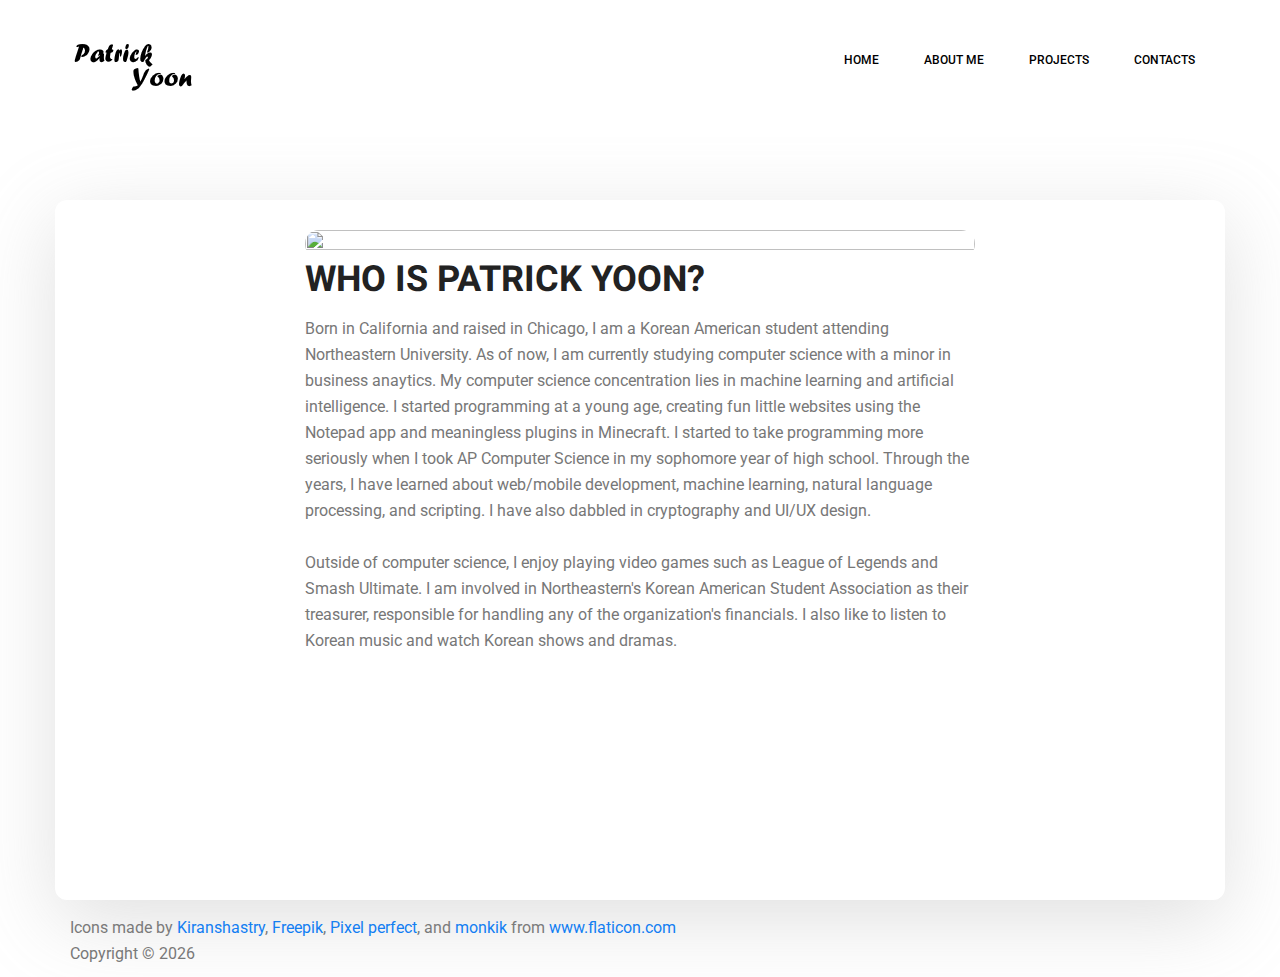
==== about.html @ 4c85ee20 "Final polish" ====
<!DOCTYPE html>

<html>

<head>
    <!-- Required meta tags -->
    <meta charset="utf-8">
    <meta name="viewport" content="width=device-width, initial-scale=1, shrink-to-fit=no">
    <link rel="icon" href="img/favicon_io/favicon.ico" type='image/x-icon' />
    <title>Patrick Yoon</title>
    <link rel="stylesheet" href="css/bootstrap.min.css">
    <link rel="stylesheet" href="css/bootstrap-theme.css">
    <link rel="stylesheet" href="css/bootstrap-theme.min.css">
    <link rel="stylesheet" href="css/bootstrap.css">
    <link rel="stylesheet" href="css/style.css">
    <link rel="stylesheet" href="css/responsive.css">
    <link rel="stylesheet" href="css/personalStyle.css">

    <script src="js/jquery-3.4.1.js"></script>
    <script src="js/popper.js"></script>
    <script src="js/bootstrap.min.js"></script>
</head>

<body>
    <!--header-->
    <header class="header_area">
        <div class="main_menu">
            <nav class="navbar navbar-expand-lg navbar-light">
                <div class="container box_1620">
                    <!--logo topleft-->

                    <a class="navbar-brand logo_h" href="index.html">
                        <img src="img/blackLogo.png" alt>
                    </a>
                    <button class="navbar-toggler" type="button" data-toggle="collapse" data-target="#navbarSupportedContent" aria-controls="navbarSupportedContent" aria-expanded="false" aria-label="Toggle navigation">
						<span class="icon-bar"></span>
						<span class="icon-bar"></span>
						<span class="icon-bar"></span>
					</button>
                    <div class="navbar-collapse offset collapse" id="navbarSupportedContent">
                        <ul class="nav navbar-nav menu_nav ml-auto">
                            <li class="nav-item active">
                                <a class="nav-link" href="index.html">Home</a>
                            </li>
                            <li class="nav-item">
                                <a class="nav-link" href="about.html">About me</a>
                            </li>
                            <li class="nav-item">
                                <a class="nav-link" href="projects.html">Projects</a>
                            </li>
                            <li class="nav-item">
                                <a class="nav-link" href="contact.html">Contacts</a>
                            </li>
                        </ul>
                    </div>
                </div>
            </nav>
        </div>
    </header>

    <!--about section lol-->
    <section id="about_section" class="home_banner_area">
        <div class="container box_1620">
            <div class="main_title">
                <img id="aboutPic" src="img/aboutpic.png">
                <h2>Who is Patrick Yoon?</h2>
                <p>Born in California and raised in Chicago, I am a Korean American student attending Northeastern University. As of now, I am currently studying computer science with a minor in business anaytics. My computer science concentration lies in
                    machine learning and artificial intelligence. I started programming at a young age, creating fun little websites using the Notepad app and meaningless plugins in Minecraft. I started to take programming more seriously when I took AP
                    Computer Science in my sophomore year of high school. Through the years, I have learned about web/mobile development, machine learning, natural language processing, and scripting. I have also dabbled in cryptography and UI/UX design.</p>
                <br />
                <p>Outside of computer science, I enjoy playing video games such as League of Legends and Smash Ultimate. I am involved in Northeastern's Korean American Student Association as their treasurer, responsible for handling any of the organization's
                    financials. I also like to listen to Korean music and watch Korean shows and dramas.
                </p>
            </div>
        </div>
    </section>


    <!--footer-->
    <footer id="footerArea">
        <div class="container">
            Icons made by <a href="https://www.flaticon.com/authors/kiranshastry" title="Kiranshastry">Kiranshastry</a>,
            <a href="https://www.flaticon.com/authors/freepik" title="Freepik">Freepik</a>,
            <a href="https://www.flaticon.com/authors/pixel-perfect" title="Pixel perfect">Pixel perfect</a>, and
            <a href="https://www.flaticon.com/authors/monkik" title="monkik">monkik</a> from <a href="https://www.flaticon.com/" title="Flaticon"> www.flaticon.com</a>
            <p>
                <!-- Link back to Colorlib can't be removed. Template is licensed under CC BY 3.0. -->
                Copyright &copy;
                <script>
                    document.write(new Date().getFullYear());
                </script>
            </p>
        </div>
    </footer>
</body>

</html>
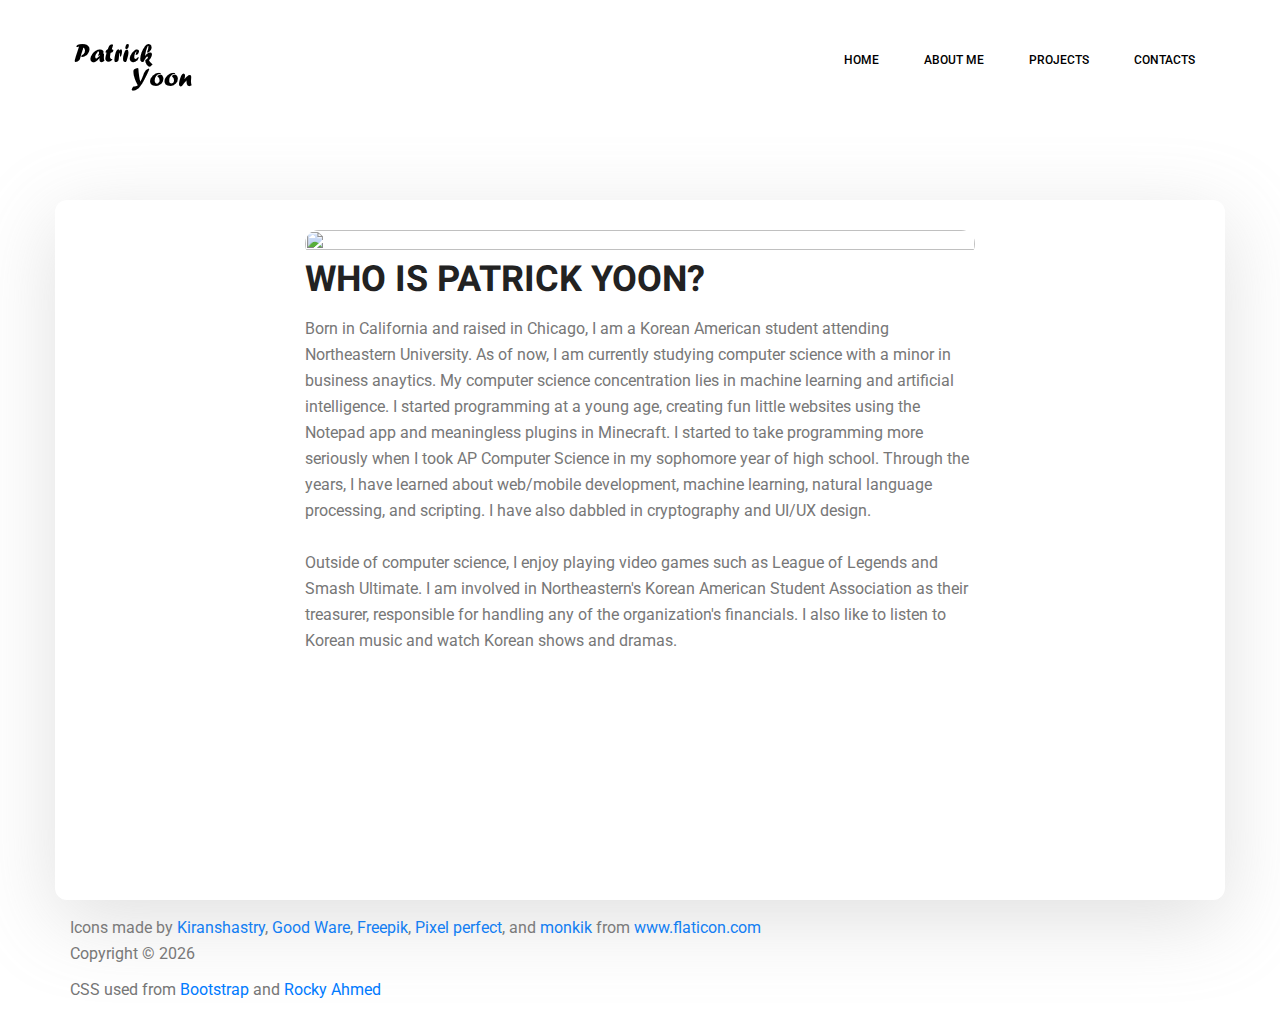
==== commit 318eae7b: "fixed footer tags" ====
--- a/about.html
+++ b/about.html
@@ -80,15 +80,18 @@
     <footer id="footerArea">
         <div class="container">
             Icons made by <a href="https://www.flaticon.com/authors/kiranshastry" title="Kiranshastry">Kiranshastry</a>,
+            <a href="https://www.flaticon.com/authors/good-ware" title="Good Ware">Good Ware</a>,
             <a href="https://www.flaticon.com/authors/freepik" title="Freepik">Freepik</a>,
             <a href="https://www.flaticon.com/authors/pixel-perfect" title="Pixel perfect">Pixel perfect</a>, and
             <a href="https://www.flaticon.com/authors/monkik" title="monkik">monkik</a> from <a href="https://www.flaticon.com/" title="Flaticon"> www.flaticon.com</a>
             <p>
-                <!-- Link back to Colorlib can't be removed. Template is licensed under CC BY 3.0. -->
                 Copyright &copy;
                 <script>
                     document.write(new Date().getFullYear());
                 </script>
+            </p>
+            <p>
+                CSS used from <a href="https://getbootstrap.com/"> Bootstrap</a> and <a href="http://wethemez.com">Rocky Ahmed</a>
             </p>
         </div>
     </footer>
--- a/css/style.css
+++ b/css/style.css
@@ -1,4132 +1,4132 @@
-/*----------------------------------------------------
-@File: Default Styles
-@Author: Rocky Ahmed
-@URL: http://wethemez.com
-Author E-mail: rockybd1995@gmail.com
-
-This file contains the styling for the actual theme, this
-is the file you need to edit to change the look of the
-theme.
----------------------------------------------------- */
-
-
-/*=====================================================================
-@Template Name: Builder Construction 
-@Author: Rocky Ahmed
-@Developed By: Rocky Ahmed
-@Developer URL: http://rocky.wethemez.com
-Author E-mail: rockybd1995@gmail.com
-
-@Default Styles
-
-Table of Content:
-01/ Variables
-02/ predefin
-03/ header
-04/ button
-05/ banner
-06/ breadcrumb
-07/ about
-08/ team
-09/ project 
-10/ price 
-11/ team 
-12/ blog 
-13/ video  
-14/ features  
-15/ career  
-16/ contact 
-17/ footer
-
-=====================================================================*/
-
-
-/*----------------------------------------------------*/
-
-
-/*font Variables*/
-
-
-/*Color Variables*/
-
-
-/*=================== fonts ====================*/
-
-@import url("https://fonts.googleapis.com/css?family=Heebo:300,400,700,900|Roboto:300,400,500,700");
-
-/*---------------------------------------------------- */
-
-
-/*----------------------------------------------------*/
-
-.list {
-    list-style: none;
-    margin: 0px;
-    padding: 0px;
-}
-
-a {
-    text-decoration: none;
-    transition: all 0.3s ease-in-out;
-}
-
-a:hover,
-a:focus {
-    text-decoration: none;
-    outline: none;
-}
-
-.row.m0 {
-    margin: 0px;
-}
-
-body {
-    line-height: 26px;
-    font-size: 16px;
-    font-family: "Roboto", sans-serif;
-    font-weight: normal;
-    color: #777777;
-}
-
-h1,
-h2,
-h3,
-h4,
-h5,
-h6 {
-    font-family: "Heebo", sans-serif;
-    font-weight: bold;
-}
-
-button:focus {
-    outline: none;
-    box-shadow: none;
-}
-
-.p0 {
-    padding-left: 0px;
-    padding-right: 0px;
-}
-
-.p_120 {
-    padding-top: 120px;
-    padding-bottom: 120px;
-}
-
-.p_100 {
-    padding-top: 100px;
-    padding-bottom: 100px;
-}
-
-.pad_top {
-    padding-top: 120px;
-}
-
-.pad_bt {
-    padding-bottom: 120px;
-}
-
-.mt-25 {
-    margin-top: 25px;
-}
-
-@media (min-width: 1200px) {
-    .container {
-        max-width: 1170px;
-    }
-}
-
-@media (min-width: 1620px) {
-    .box_1620 {
-        max-width: 1620px;
-        margin: auto;
-        width: 100%;
-        padding-left: 0px;
-        padding-right: 0px;
-    }
-}
-
-
-/* Main Title Area css
-============================================================================================ */
-
-.main_title {
-    text-align: left;
-    max-width: 670px;
-    margin: 0px auto 75px;
-}
-
-.main_title h2 {
-    font-family: "Heebo", sans-serif;
-    font-size: 36px;
-    color: #222222;
-    margin-bottom: 15px;
-    text-transform: uppercase;
-}
-
-.main_title p {
-    font-size: 16px;
-    font-family: "Roboto", sans-serif;
-    font-weight: normal;
-    line-height: 26px;
-    color: #777777;
-    margin-bottom: 0px;
-}
-
-
-/* End Main Title Area css
-============================================================================================ */
-
-
-/*---------------------------------------------------- */
-
-
-/*----------------------------------------------------*/
-
-body {
-    overflow-x: hidden;
-}
-
-.header_area {
-    position: absolute;
-    width: 100%;
-    top: 0;
-    left: 0;
-    z-index: 99;
-    transition: background 0.4s, all 0.3s linear;
-}
-
-.header_area .navbar {
-    background: transparent;
-    padding: 0px;
-    border: 0px;
-    border-radius: 0px;
-}
-
-.header_area .navbar .nav .nav-item {
-    margin-right: 45px;
-}
-
-.header_area .navbar .nav .nav-item .nav-link {
-    font: 500 12px/120px "Roboto", sans-serif;
-    text-transform: uppercase;
-    color: #000;
-    padding: 0px;
-    display: inline-block;
-}
-
-.header_area .navbar .nav .nav-item .nav-link:after {
-    display: none;
-}
-
-.header_area .navbar .nav .nav-item:hover .nav-link,
-.header_area .navbar .nav .nav-item.active .nav-link {
-    color: #000;
-}
-
-.header_area .navbar .nav .nav-item.submenu {
-    position: relative;
-}
-
-.header_area .navbar .nav .nav-item.submenu ul {
-    border: none;
-    padding: 0px;
-    border-radius: 0px;
-    box-shadow: none;
-    margin: 0px;
-    background: #fff;
-    box-shadow: 0px 3px 16px 0px rgba(255, 255, 255, 0.1);
-}
-
-@media (min-width: 992px) {
-    .header_area .navbar .nav .nav-item.submenu ul {
-        position: absolute;
-        top: 120%;
-        left: 0px;
-        min-width: 200px;
-        text-align: left;
-        opacity: 0;
-        transition: all 300ms ease-in;
-        visibility: hidden;
-        display: block;
-        border: none;
-        padding: 0px;
-        border-radius: 0px;
-    }
-}
-
-.header_area .navbar .nav .nav-item.submenu ul:before {
-    content: "";
-    width: 0;
-    height: 0;
-    border-style: solid;
-    border-width: 10px 10px 0 10px;
-    border-color: #eeeeee transparent transparent transparent;
-    position: absolute;
-    right: 24px;
-    top: 45px;
-    z-index: 3;
-    opacity: 0;
-    transition: all 400ms linear;
-}
-
-.header_area .navbar .nav .nav-item.submenu ul .nav-item {
-    display: block;
-    float: none;
-    margin-right: 0px;
-    border-bottom: 1px solid #ededed;
-    margin-left: 0px;
-    transition: all 0.4s linear;
-}
-
-.header_area .navbar .nav .nav-item.submenu ul .nav-item .nav-link {
-    line-height: 45px;
-    color: #fff;
-    padding: 0px 30px;
-    transition: all 150ms linear;
-    display: block;
-    margin-right: 0px;
-}
-
-.header_area .navbar .nav .nav-item.submenu ul .nav-item:last-child {
-    border-bottom: none;
-}
-
-.header_area .navbar .nav .nav-item.submenu ul .nav-item:hover .nav-link {
-    background: #766dff;
-    color: #fff;
-}
-
-@media (min-width: 992px) {
-    .header_area .navbar .nav .nav-item.submenu:hover ul {
-        visibility: visible;
-        opacity: 1;
-        top: 100%;
-    }
-}
-
-.header_area .navbar .nav .nav-item.submenu:hover ul .nav-item {
-    margin-top: 0px;
-}
-
-.header_area .navbar .nav .nav-item:last-child {
-    margin-right: 0px;
-}
-
-.header_area .navbar .search {
-    font-size: 12px;
-    line-height: 60px;
-    display: inline-block;
-    color: #000;
-    margin-left: 80px;
-}
-
-.header_area .navbar .search i {
-    font-weight: 600;
-}
-
-.header_area.navbar_fixed .main_menu {
-    position: fixed;
-    width: 100%;
-    top: -70px;
-    left: 0;
-    right: 0;
-    background: #000;
-    transform: translateY(70px);
-    transition: transform 500ms ease, background 500ms ease;
-    -webkit-transition: transform 500ms ease, background 500ms ease;
-    box-shadow: 0px 3px 16px 0px rgba(0, 0, 0, 0.1);
-}
-
-.header_area.navbar_fixed .main_menu .navbar .nav .nav-item .nav-link {
-    line-height: 70px;
-}
-
-.top_menu {
-    background: #f9f9ff;
-}
-
-.top_menu .header_social li {
-    display: inline-block;
-    margin-right: 15px;
-}
-
-.top_menu .header_social li a {
-    font-size: 14px;
-    color: #777777;
-    display: inline-block;
-    line-height: 42px;
-    transition: all 300ms linear 0s;
-}
-
-.top_menu .header_social li:last-child {
-    margin-right: 0px;
-}
-
-.top_menu .header_social li:hover a {
-    color: #766dff;
-}
-
-.top_menu .dn_btn {
-    line-height: 42px;
-    display: inline-block;
-    font-size: 12px;
-    margin-right: 30px;
-    font-family: "Roboto", sans-serif;
-    font-weight: normal;
-    color: #777777;
-    transition: all 300ms linear 0s;
-}
-
-.top_menu .dn_btn:hover {
-    color: #766dff;
-}
-
-.top_menu .dn_btn:last-child {
-    margin-right: 0px;
-}
-
-.top_menu .lan_pack {
-    height: 30px;
-    border: 1px solid #eeeeee;
-    border-radius: 3px;
-    line-height: 28px;
-    font-size: 12px;
-    font-family: "Roboto", sans-serif;
-    font-weight: 500;
-    padding-left: 19px;
-    padding-right: 36px;
-    color: #777777;
-    background: #f9f9ff;
-    margin-right: 5px;
-    margin-top: 8px;
-}
-
-.top_menu .lan_pack .current {
-    color: #777777;
-}
-
-.top_menu .lan_pack:after {
-    content: "\f0d7";
-    border: none !important;
-    font: normal normal normal 12px/1 FontAwesome;
-    transform: rotate(0deg);
-    height: auto;
-    margin-top: -6px;
-    right: 20px;
-}
-
-
-/*---------------------------------------------------- */
-
-
-/*----------------------------------------------------*/
-
-
-/* Home Banner Area css
-============================================================================================ */
-
-.home_banner_area {
-    position: relative;
-    z-index: 1;
-    background: #fff;
-    /*background-image: -webkit-linear-gradient(0deg, #766dff 0%, #88f3ff 100%);
-    background-image: -ms-linear-gradient(0deg, #766dff 0%, #88f3ff 100%);*/
-    margin-bottom: 200px;
-}
-
-.home_banner_area .box_1620 {
-    min-height: 700px;
-    border-radius: 12px;
-    position: relative;
-    bottom: -200px;
-    background: #fff;
-    padding: 30px;
-    box-shadow: 0px 20px 80px 0px rgba(153, 153, 153, 0.3);
-}
-
-.home_banner_area .banner_inner {
-    position: relative;
-    width: 100%;
-    min-height: 700px;
-    display: none;
-}
-
-.home_banner_area .banner_inner .banner_content {
-    color: #222222;
-    vertical-align: middle;
-    align-self: center;
-    text-align: left;
-}
-
-.home_banner_area .banner_inner .banner_content .media .d-flex {
-    padding-right: 50px;
-}
-
-.home_banner_area .banner_inner .banner_content .media .media-body {
-    vertical-align: middle;
-    align-self: center;
-}
-
-.blog_banner {
-    min-height: 780px;
-    position: relative;
-    z-index: 1;
-    overflow: hidden;
-    margin-bottom: 0px;
-}
-
-.blog_banner .banner_inner {
-    background: #04091e;
-    position: relative;
-    overflow: hidden;
-    width: 100%;
-    min-height: 780px;
-    z-index: 1;
-}
-
-.blog_banner .banner_inner .overlay {
-    background: url(../img/banner/banner-2.jpg) no-repeat scroll center center;
-    opacity: .5;
-    height: 125%;
-    position: absolute;
-    left: 0px;
-    top: 0px;
-    width: 100%;
-    z-index: -1;
-}
-
-.blog_banner .banner_inner .blog_b_text {
-    max-width: 700px;
-    margin: auto;
-    color: #fff;
-}
-
-.blog_banner .banner_inner .blog_b_text h2 {
-    font-size: 60px;
-    font-weight: bold;
-    font-family: "Heebo", sans-serif;
-    line-height: 66px;
-    margin-bottom: 15px;
-    text-transform: uppercase;
-}
-
-.blog_banner .banner_inner .blog_b_text p {
-    font-size: 16px;
-    margin-bottom: 35px;
-}
-
-.blog_banner .banner_inner .blog_b_text .white_bg_btn {
-    line-height: 42px;
-    padding: 0px 45px;
-    border-radius: 5px;
-}
-
-.banner_box {
-    max-width: 1620px;
-    margin: auto;
-}
-
-.banner_area {
-    position: relative;
-    z-index: 1;
-    min-height: 350px;
-    background-image: -moz-linear-gradient(0deg, #766dff 0%, #88f3ff 100%);
-    background-image: -webkit-linear-gradient(0deg, #766dff 0%, #88f3ff 100%);
-    background-image: -ms-linear-gradient(0deg, #766dff 0%, #88f3ff 100%);
-    margin-bottom: 120px;
-}
-
-.banner_area .box_1620 {
-    background: #fff;
-    min-height: 360px;
-    border-radius: 12px;
-    position: relative;
-    bottom: -120px;
-    box-shadow: 0px 20px 80px 0px rgba(153, 153, 153, 0.3);
-}
-
-.banner_area .banner_inner {
-    position: relative;
-    overflow: hidden;
-    width: 100%;
-    min-height: 360px;
-    z-index: 1;
-}
-
-.banner_area .banner_inner .banner_content h2 {
-    color: #222222;
-    font-size: 48px;
-    font-family: "Heebo", sans-serif;
-    margin-bottom: 0px;
-    font-weight: bold;
-}
-
-.banner_area .banner_inner .banner_content .page_link a {
-    font-size: 14px;
-    color: #222222;
-    font-family: "Roboto", sans-serif;
-    margin-right: 32px;
-    position: relative;
-}
-
-.banner_area .banner_inner .banner_content .page_link a:before {
-    content: "\e87a";
-    font-family: 'Linearicons-Free';
-    position: absolute;
-    right: -25px;
-    top: 50%;
-    transform: translateY(-50%);
-}
-
-.banner_area .banner_inner .banner_content .page_link a:last-child {
-    margin-right: 0px;
-}
-
-.banner_area .banner_inner .banner_content .page_link a:last-child:before {
-    display: none;
-}
-
-.banner_area .banner_inner .banner_content .page_link a:hover {
-    color: #766dff;
-}
-
-
-/* End Home Banner Area css
-============================================================================================ */
-
-
-/*---------------------------------------------------- */
-
-
-/*----------------------------------------------------*/
-
-
-/* Latest Blog Area css
-============================================================================================ */
-
-.latest_blog_inner {
-    margin-bottom: -30px;
-}
-
-.l_blog_item {
-    margin-bottom: 30px;
-}
-
-.l_blog_item .date {
-    font-size: 13px;
-    font-family: "Roboto", sans-serif;
-    font-weight: normal;
-    color: #777777;
-    margin-top: 20px;
-    display: block;
-    margin-bottom: 15px;
-}
-
-.l_blog_item h4 {
-    font-size: 18px;
-    line-height: 24px;
-    color: #222222;
-    border-bottom: 1px solid #eeeeee;
-    padding-bottom: 20px;
-    margin-bottom: 20px;
-    transition: all 300ms linear 0s;
-}
-
-.l_blog_item p {
-    margin-bottom: 0px;
-}
-
-.l_blog_item:hover h4 {
-    color: #766dff;
-}
-
-
-/* End Latest Blog Area css
-============================================================================================ */
-
-
-/*================= latest_blog_area css =============*/
-
-.single-recent-blog-post {
-    margin-bottom: 30px;
-}
-
-.single-recent-blog-post .thumb {
-    overflow: hidden;
-}
-
-.single-recent-blog-post .thumb img {
-    transition: all 0.7s linear;
-}
-
-.single-recent-blog-post .details {
-    padding-top: 30px;
-}
-
-.single-recent-blog-post .details .sec_h4 {
-    line-height: 24px;
-    padding: 10px 0px 13px;
-    transition: all 0.3s linear;
-}
-
-.single-recent-blog-post .details .sec_h4:hover {
-    color: #777777;
-}
-
-.single-recent-blog-post .date {
-    font-size: 14px;
-    line-height: 24px;
-    font-weight: 400;
-}
-
-.single-recent-blog-post:hover img {
-    transform: scale(1.23) rotate(10deg);
-}
-
-.tags .tag_btn {
-    font-size: 12px;
-    font-weight: 500;
-    line-height: 20px;
-    border: 1px solid #eeeeee;
-    display: inline-block;
-    padding: 1px 18px;
-    text-align: center;
-    color: #222222;
-}
-
-.tags .tag_btn:before {
-    background: #766dff;
-}
-
-.tags .tag_btn+.tag_btn {
-    margin-left: 2px;
-}
-
-
-/*========= blog_categorie_area css ===========*/
-
-.blog_categorie_area {
-    padding-top: 80px;
-    padding-bottom: 80px;
-}
-
-.categories_post {
-    position: relative;
-    text-align: center;
-    cursor: pointer;
-}
-
-.categories_post img {
-    max-width: 100%;
-}
-
-.categories_post .categories_details {
-    position: absolute;
-    top: 20px;
-    left: 20px;
-    right: 20px;
-    bottom: 20px;
-    background: rgba(34, 34, 34, 0.8);
-    color: #fff;
-    transition: all 0.3s linear;
-    display: flex;
-    align-items: center;
-    justify-content: center;
-}
-
-.categories_post .categories_details h5 {
-    margin-bottom: 0px;
-    font-size: 18px;
-    line-height: 26px;
-    text-transform: uppercase;
-    color: #fff;
-    position: relative;
-}
-
-.categories_post .categories_details p {
-    font-weight: 300;
-    font-size: 14px;
-    line-height: 26px;
-    margin-bottom: 0px;
-}
-
-.categories_post .categories_details .border_line {
-    margin: 10px 0px;
-    background: #fff;
-    width: 100%;
-    height: 1px;
-}
-
-.categories_post:hover .categories_details {
-    background-image: -moz-linear-gradient(0deg, #766dff 0%, #88f3ff 100%);
-    background-image: -webkit-linear-gradient(0deg, #766dff 0%, #88f3ff 100%);
-    background-image: -ms-linear-gradient(0deg, #766dff 0%, #88f3ff 100%);
-    opacity: 0.851;
-}
-
-
-/*============ blog_left_sidebar css ==============*/
-
-.blog_item {
-    margin-bottom: 40px;
-}
-
-.blog_info {
-    padding-top: 30px;
-}
-
-.blog_info .post_tag {
-    padding-bottom: 20px;
-}
-
-.blog_info .post_tag a {
-    font: 300 14px/21px "Roboto", sans-serif;
-    color: #222222;
-}
-
-.blog_info .post_tag a:hover {
-    color: #777777;
-}
-
-.blog_info .post_tag a.active {
-    color: #766dff;
-}
-
-.blog_info .blog_meta li a {
-    font: 300 14px/20px "Roboto", sans-serif;
-    color: #777777;
-    vertical-align: middle;
-    padding-bottom: 12px;
-    display: inline-block;
-}
-
-.blog_info .blog_meta li a i {
-    color: #222222;
-    font-size: 16px;
-    font-weight: 600;
-    padding-left: 15px;
-    line-height: 20px;
-    vertical-align: middle;
-}
-
-.blog_info .blog_meta li a:hover {
-    color: #766dff;
-}
-
-.blog_post img {
-    max-width: 100%;
-}
-
-.blog_details {
-    padding-top: 20px;
-}
-
-.blog_details h2 {
-    font-size: 24px;
-    line-height: 36px;
-    color: #222222;
-    font-weight: 600;
-    transition: all 0.3s linear;
-}
-
-.blog_details h2:hover {
-    color: #766dff;
-}
-
-.blog_details p {
-    margin-bottom: 26px;
-}
-
-.view_btn {
-    font-size: 14px;
-    line-height: 36px;
-    display: inline-block;
-    color: #222222;
-    font-weight: 500;
-    padding: 0px 30px;
-    background: #fff;
-}
-
-.blog_right_sidebar {
-    border: 1px solid #eeeeee;
-    background: #fafaff;
-    padding: 30px;
-}
-
-.blog_right_sidebar .widget_title {
-    font-size: 18px;
-    line-height: 25px;
-    background: #766dff;
-    text-align: center;
-    color: #fff;
-    padding: 8px 0px;
-    margin-bottom: 30px;
-}
-
-.blog_right_sidebar .search_widget .input-group .form-control {
-    font-size: 14px;
-    line-height: 29px;
-    border: 0px;
-    width: 100%;
-    font-weight: 300;
-    color: #fff;
-    padding-left: 20px;
-    border-radius: 45px;
-    z-index: 0;
-    background: #766dff;
-}
-
-.blog_right_sidebar .search_widget .input-group .form-control.placeholder {
-    color: #fff;
-}
-
-.blog_right_sidebar .search_widget .input-group .form-control:-moz-placeholder {
-    color: #fff;
-}
-
-.blog_right_sidebar .search_widget .input-group .form-control::-moz-placeholder {
-    color: #fff;
-}
-
-.blog_right_sidebar .search_widget .input-group .form-control::-webkit-input-placeholder {
-    color: #fff;
-}
-
-.blog_right_sidebar .search_widget .input-group .form-control:focus {
-    box-shadow: none;
-}
-
-.blog_right_sidebar .search_widget .input-group .btn-default {
-    position: absolute;
-    right: 20px;
-    background: transparent;
-    border: 0px;
-    box-shadow: none;
-    font-size: 14px;
-    color: #fff;
-    padding: 0px;
-    top: 50%;
-    transform: translateY(-50%);
-    z-index: 1;
-}
-
-.blog_right_sidebar .author_widget {
-    text-align: center;
-}
-
-.blog_right_sidebar .author_widget h4 {
-    font-size: 18px;
-    line-height: 20px;
-    color: #222222;
-    margin-bottom: 5px;
-    margin-top: 30px;
-}
-
-.blog_right_sidebar .author_widget p {
-    margin-bottom: 0px;
-}
-
-.blog_right_sidebar .author_widget .social_icon {
-    padding: 7px 0px 15px;
-}
-
-.blog_right_sidebar .author_widget .social_icon a {
-    font-size: 14px;
-    color: #222222;
-    transition: all 0.2s linear;
-}
-
-.blog_right_sidebar .author_widget .social_icon a+a {
-    margin-left: 20px;
-}
-
-.blog_right_sidebar .author_widget .social_icon a:hover {
-    color: #766dff;
-}
-
-.blog_right_sidebar .popular_post_widget .post_item .media-body {
-    justify-content: center;
-    align-self: center;
-    padding-left: 20px;
-}
-
-.blog_right_sidebar .popular_post_widget .post_item .media-body h3 {
-    font-size: 14px;
-    line-height: 20px;
-    color: #222222;
-    margin-bottom: 4px;
-    transition: all 0.3s linear;
-}
-
-.blog_right_sidebar .popular_post_widget .post_item .media-body h3:hover {
-    color: #766dff;
-}
-
-.blog_right_sidebar .popular_post_widget .post_item .media-body p {
-    font-size: 12px;
-    line-height: 21px;
-    margin-bottom: 0px;
-}
-
-.blog_right_sidebar .popular_post_widget .post_item+.post_item {
-    margin-top: 20px;
-}
-
-.blog_right_sidebar .post_category_widget .cat-list li {
-    border-bottom: 2px dotted #eee;
-    transition: all 0.3s ease 0s;
-    padding-bottom: 12px;
-}
-
-.blog_right_sidebar .post_category_widget .cat-list li a {
-    font-size: 14px;
-    line-height: 20px;
-    color: #777;
-}
-
-.blog_right_sidebar .post_category_widget .cat-list li a p {
-    margin-bottom: 0px;
-}
-
-.blog_right_sidebar .post_category_widget .cat-list li+li {
-    padding-top: 15px;
-}
-
-.blog_right_sidebar .post_category_widget .cat-list li:hover {
-    border-color: #766dff;
-}
-
-.blog_right_sidebar .post_category_widget .cat-list li:hover a {
-    color: #766dff;
-}
-
-.blog_right_sidebar .newsletter_widget {
-    text-align: center;
-}
-
-.blog_right_sidebar .newsletter_widget .form-group {
-    margin-bottom: 8px;
-}
-
-.blog_right_sidebar .newsletter_widget .input-group-prepend {
-    margin-right: -1px;
-}
-
-.blog_right_sidebar .newsletter_widget .input-group-text {
-    background: #fff;
-    border-radius: 0px;
-    vertical-align: top;
-    font-size: 12px;
-    line-height: 36px;
-    padding: 0px 0px 0px 15px;
-    border: 1px solid #eeeeee;
-    border-right: 0px;
-}
-
-.blog_right_sidebar .newsletter_widget .form-control {
-    font-size: 12px;
-    line-height: 24px;
-    color: #cccccc;
-    border: 1px solid #eeeeee;
-    border-left: 0px;
-    border-radius: 0px;
-}
-
-.blog_right_sidebar .newsletter_widget .form-control.placeholder {
-    color: #cccccc;
-}
-
-.blog_right_sidebar .newsletter_widget .form-control:-moz-placeholder {
-    color: #cccccc;
-}
-
-.blog_right_sidebar .newsletter_widget .form-control::-moz-placeholder {
-    color: #cccccc;
-}
-
-.blog_right_sidebar .newsletter_widget .form-control::-webkit-input-placeholder {
-    color: #cccccc;
-}
-
-.blog_right_sidebar .newsletter_widget .form-control:focus {
-    outline: none;
-    box-shadow: none;
-}
-
-.blog_right_sidebar .newsletter_widget .bbtns {
-    background: #766dff;
-    color: #fff;
-    font-size: 12px;
-    line-height: 38px;
-    display: inline-block;
-    font-weight: 500;
-    padding: 0px 24px 0px 24px;
-    border-radius: 0;
-}
-
-.blog_right_sidebar .newsletter_widget .text-bottom {
-    font-size: 12px;
-}
-
-.blog_right_sidebar .tag_cloud_widget ul li {
-    display: inline-block;
-}
-
-.blog_right_sidebar .tag_cloud_widget ul li a {
-    display: inline-block;
-    border: 1px solid #eee;
-    background: #fff;
-    padding: 0px 13px;
-    margin-bottom: 8px;
-    transition: all 0.3s ease 0s;
-    color: #222222;
-    font-size: 12px;
-}
-
-.blog_right_sidebar .tag_cloud_widget ul li a:hover {
-    background-image: -moz-linear-gradient(0deg, #766dff 0%, #88f3ff 100%);
-    background-image: -webkit-linear-gradient(0deg, #766dff 0%, #88f3ff 100%);
-    background-image: -ms-linear-gradient(0deg, #766dff 0%, #88f3ff 100%);
-    color: #fff;
-}
-
-.blog_right_sidebar .br {
-    width: 100%;
-    height: 1px;
-    background: #eeeeee;
-    margin: 30px 0px;
-}
-
-.blog-pagination {
-    padding-top: 25px;
-    padding-bottom: 95px;
-}
-
-.blog-pagination .page-link {
-    border-radius: 0;
-}
-
-.blog-pagination .page-item {
-    border: none;
-}
-
-.page-link {
-    background: transparent;
-    font-weight: 400;
-}
-
-.blog-pagination .page-item.active .page-link {
-    background-color: #766dff;
-    border-color: transparent;
-    color: #fff;
-}
-
-.blog-pagination .page-link {
-    position: relative;
-    display: block;
-    padding: 0.5rem 0.75rem;
-    margin-left: -1px;
-    line-height: 1.25;
-    color: #8a8a8a;
-    border: none;
-}
-
-.blog-pagination .page-link .lnr {
-    font-weight: 600;
-}
-
-.blog-pagination .page-item:last-child .page-link,
-.blog-pagination .page-item:first-child .page-link {
-    border-radius: 0;
-}
-
-.blog-pagination .page-link:hover {
-    color: #fff;
-    text-decoration: none;
-    background-color: #766dff;
-    border-color: #eee;
-}
-
-
-/*============ Start Blog Single Styles  =============*/
-
-.single-post-area .social-links {
-    padding-top: 10px;
-}
-
-.single-post-area .social-links li {
-    display: inline-block;
-    margin-bottom: 10px;
-}
-
-.single-post-area .social-links li a {
-    color: #cccccc;
-    padding: 7px;
-    font-size: 14px;
-    transition: all 0.2s linear;
-}
-
-.single-post-area .social-links li a:hover {
-    color: #222222;
-}
-
-.single-post-area .blog_details {
-    padding-top: 26px;
-}
-
-.single-post-area .blog_details p {
-    margin-bottom: 10px;
-}
-
-.single-post-area .quotes {
-    margin-top: 20px;
-    margin-bottom: 30px;
-    padding: 24px 35px 24px 30px;
-    background-color: white;
-    box-shadow: -20.84px 21.58px 30px 0px rgba(176, 176, 176, 0.1);
-    font-size: 14px;
-    line-height: 24px;
-    color: #777;
-    font-style: italic;
-}
-
-.single-post-area .arrow {
-    position: absolute;
-}
-
-.single-post-area .arrow .lnr {
-    font-size: 20px;
-    font-weight: 600;
-}
-
-.single-post-area .thumb .overlay-bg {
-    background: rgba(0, 0, 0, 0.8);
-}
-
-.single-post-area .navigation-area {
-    border-top: 1px solid #eee;
-    padding-top: 30px;
-    margin-top: 60px;
-}
-
-.single-post-area .navigation-area p {
-    margin-bottom: 0px;
-}
-
-.single-post-area .navigation-area h4 {
-    font-size: 18px;
-    line-height: 25px;
-    color: #222222;
-}
-
-.single-post-area .navigation-area .nav-left {
-    text-align: left;
-}
-
-.single-post-area .navigation-area .nav-left .thumb {
-    margin-right: 20px;
-    background: #000;
-}
-
-.single-post-area .navigation-area .nav-left .thumb img {
-    transition: all 300ms linear 0s;
-}
-
-.single-post-area .navigation-area .nav-left .lnr {
-    margin-left: 20px;
-    opacity: 0;
-    transition: all 300ms linear 0s;
-}
-
-.single-post-area .navigation-area .nav-left:hover .lnr {
-    opacity: 1;
-}
-
-.single-post-area .navigation-area .nav-left:hover .thumb img {
-    opacity: .5;
-}
-
-@media (max-width: 767px) {
-    .single-post-area .navigation-area .nav-left {
-        margin-bottom: 30px;
-    }
-}
-
-.single-post-area .navigation-area .nav-right {
-    text-align: right;
-}
-
-.single-post-area .navigation-area .nav-right .thumb {
-    margin-left: 20px;
-    background: #000;
-}
-
-.single-post-area .navigation-area .nav-right .thumb img {
-    transition: all 300ms linear 0s;
-}
-
-.single-post-area .navigation-area .nav-right .lnr {
-    margin-right: 20px;
-    opacity: 0;
-    transition: all 300ms linear 0s;
-}
-
-.single-post-area .navigation-area .nav-right:hover .lnr {
-    opacity: 1;
-}
-
-.single-post-area .navigation-area .nav-right:hover .thumb img {
-    opacity: .5;
-}
-
-@media (max-width: 991px) {
-    .single-post-area .sidebar-widgets {
-        padding-bottom: 0px;
-    }
-}
-
-.comments-area {
-    background: #fafaff;
-    border: 1px solid #eee;
-    padding: 50px 30px;
-    margin-top: 50px;
-}
-
-@media (max-width: 414px) {
-    .comments-area {
-        padding: 50px 8px;
-    }
-}
-
-.comments-area h4 {
-    text-align: center;
-    margin-bottom: 50px;
-    color: #222222;
-    font-size: 18px;
-}
-
-.comments-area h5 {
-    font-size: 16px;
-    margin-bottom: 0px;
-}
-
-.comments-area a {
-    color: #222222;
-}
-
-.comments-area .comment-list {
-    padding-bottom: 48px;
-}
-
-.comments-area .comment-list:last-child {
-    padding-bottom: 0px;
-}
-
-.comments-area .comment-list.left-padding {
-    padding-left: 25px;
-}
-
-@media (max-width: 413px) {
-    .comments-area .comment-list .single-comment h5 {
-        font-size: 12px;
-    }
-    .comments-area .comment-list .single-comment .date {
-        font-size: 11px;
-    }
-    .comments-area .comment-list .single-comment .comment {
-        font-size: 10px;
-    }
-}
-
-.comments-area .thumb {
-    margin-right: 20px;
-}
-
-.comments-area .date {
-    font-size: 13px;
-    color: #cccccc;
-    margin-bottom: 13px;
-}
-
-.comments-area .comment {
-    color: #777777;
-    margin-bottom: 0px;
-}
-
-.comments-area .btn-reply {
-    background-color: #fff;
-    color: #222222;
-    border: 1px solid #eee;
-    padding: 2px 18px;
-    font-size: 12px;
-    display: block;
-    font-weight: 600;
-    transition: all 300ms linear 0s;
-}
-
-.comments-area .btn-reply:hover {
-    background-color: #766dff;
-    color: #fff;
-}
-
-.comment-form {
-    background: #fafaff;
-    text-align: center;
-    border: 1px solid #eee;
-    padding: 47px 30px 43px;
-    margin-top: 50px;
-    margin-bottom: 0px;
-}
-
-.comment-form h4 {
-    text-align: center;
-    margin-bottom: 50px;
-    font-size: 18px;
-    line-height: 22px;
-    color: #222222;
-}
-
-.comment-form .name {
-    padding-left: 0px;
-}
-
-@media (max-width: 767px) {
-    .comment-form .name {
-        padding-right: 0px;
-        margin-bottom: 1rem;
-    }
-}
-
-.comment-form .email {
-    padding-right: 0px;
-}
-
-@media (max-width: 991px) {
-    .comment-form .email {
-        padding-left: 0px;
-    }
-}
-
-.comment-form .form-control {
-    padding: 8px 20px;
-    background: #fff;
-    border: none;
-    border-radius: 0px;
-    width: 100%;
-    font-size: 14px;
-    color: #777777;
-    border: 1px solid transparent;
-}
-
-.comment-form .form-control:focus {
-    box-shadow: none;
-    border: 1px solid #eee;
-}
-
-.comment-form textarea.form-control {
-    height: 140px;
-    resize: none;
-}
-
-.comment-form ::-webkit-input-placeholder {
-    /* Chrome/Opera/Safari */
-    font-size: 13px;
-    color: #777;
-}
-
-.comment-form ::-moz-placeholder {
-    /* Firefox 19+ */
-    font-size: 13px;
-    color: #777;
-}
-
-.comment-form :-ms-input-placeholder {
-    /* IE 10+ */
-    font-size: 13px;
-    color: #777;
-}
-
-.comment-form :-moz-placeholder {
-    /* Firefox 18- */
-    font-size: 13px;
-    color: #777;
-}
-
-
-/*============ End Blog Single Styles  =============*/
-
-
-/*---------------------------------------------------- */
-
-
-/*----------------------------------------------------*/
-
-
-/* Reservation Form Area css
-============================================================================================ */
-
-.reservation_form_area .res_form_inner {
-    max-width: 555px;
-    margin: auto;
-    box-shadow: 0px 10px 30px 0px rgba(153, 153, 153, 0.1);
-    padding: 75px 50px;
-    position: relative;
-}
-
-.reservation_form_area .res_form_inner:before {
-    content: "";
-    background: url(../img/contact-shap-1.png);
-    position: absolute;
-    left: -125px;
-    height: 421px;
-    width: 98px;
-    top: 50%;
-    transform: translateY(-50%);
-}
-
-.reservation_form_area .res_form_inner:after {
-    content: "";
-    background: url(../img/contact-shap-2.png);
-    position: absolute;
-    right: -125px;
-    height: 421px;
-    width: 98px;
-    top: 50%;
-    transform: translateY(-50%);
-}
-
-.reservation_form .form-group input {
-    height: 40px;
-    border-radius: 0px;
-    border: 1px solid #eeeeee;
-    outline: none;
-    box-shadow: none;
-    padding: 0px 15px;
-    font-size: 13px;
-    font-family: "Roboto", sans-serif;
-    font-weight: 300;
-    color: #999999;
-}
-
-.reservation_form .form-group input.placeholder {
-    font-size: 13px;
-    font-family: "Roboto", sans-serif;
-    font-weight: 300;
-    color: #999999;
-}
-
-.reservation_form .form-group input:-moz-placeholder {
-    font-size: 13px;
-    font-family: "Roboto", sans-serif;
-    font-weight: 300;
-    color: #999999;
-}
-
-.reservation_form .form-group input::-moz-placeholder {
-    font-size: 13px;
-    font-family: "Roboto", sans-serif;
-    font-weight: 300;
-    color: #999999;
-}
-
-.reservation_form .form-group input::-webkit-input-placeholder {
-    font-size: 13px;
-    font-family: "Roboto", sans-serif;
-    font-weight: 300;
-    color: #999999;
-}
-
-.reservation_form .form-group .res_select {
-    height: 40px;
-    border: 1px solid #eeeeee;
-    border-radius: 0px;
-    width: 100%;
-    padding: 0px 15px;
-    line-height: 36px;
-}
-
-.reservation_form .form-group .res_select .current {
-    font-size: 13px;
-    font-family: "Roboto", sans-serif;
-    font-weight: 300;
-    color: #999999;
-}
-
-.reservation_form .form-group .res_select:after {
-    content: "\e874";
-    font-family: 'Linearicons-Free';
-    color: #cccccc;
-    transform: rotate(0deg);
-    border: none;
-    margin-top: -17px;
-    font-size: 13px;
-    right: 22px;
-}
-
-.reservation_form .form-group:last-child {
-    text-align: center;
-}
-
-
-/* End Reservation Form Area css
-============================================================================================ */
-
-
-/*============== contact_area css ================*/
-
-.mapBox {
-    height: 420px;
-    margin-bottom: 80px;
-}
-
-.contact_info .info_item {
-    position: relative;
-    padding-left: 45px;
-}
-
-.contact_info .info_item i {
-    position: absolute;
-    left: 0;
-    top: 0;
-    font-size: 20px;
-    line-height: 24px;
-    color: #766dff;
-    font-weight: 600;
-}
-
-.contact_info .info_item h6 {
-    font-size: 16px;
-    line-height: 24px;
-    color: "Roboto", sans-serif;
-    font-weight: bold;
-    margin-bottom: 0px;
-    color: #222222;
-}
-
-.contact_info .info_item h6 a {
-    color: #222222;
-}
-
-.contact_info .info_item p {
-    font-size: 14px;
-    line-height: 24px;
-    padding: 2px 0px;
-}
-
-.contact_form .form-group {
-    margin-bottom: 10px;
-}
-
-.contact_form .form-group .form-control {
-    font-size: 13px;
-    line-height: 26px;
-    color: #999;
-    border: 1px solid #eeeeee;
-    font-family: "Roboto", sans-serif;
-    border-radius: 0px;
-    padding-left: 20px;
-}
-
-.contact_form .form-group .form-control:focus {
-    box-shadow: none;
-    outline: none;
-}
-
-.contact_form .form-group .form-control.placeholder {
-    color: #999;
-}
-
-.contact_form .form-group .form-control:-moz-placeholder {
-    color: #999;
-}
-
-.contact_form .form-group .form-control::-moz-placeholder {
-    color: #999;
-}
-
-.contact_form .form-group .form-control::-webkit-input-placeholder {
-    color: #999;
-}
-
-.contact_form .form-group textarea {
-    resize: none;
-}
-
-.contact_form .form-group textarea.form-control {
-    height: 140px;
-}
-
-.contact_form .submit_btn {
-    margin-top: 20px;
-    cursor: pointer;
-}
-
-
-/* Contact Success and error Area css
-============================================================================================ */
-
-.modal-message .modal-dialog {
-    position: absolute;
-    top: 36%;
-    left: 50%;
-    transform: translateX(-50%) translateY(-50%) !important;
-    margin: 0px;
-    max-width: 500px;
-    width: 100%;
-}
-
-.modal-message .modal-dialog .modal-content .modal-header {
-    text-align: center;
-    display: block;
-    border-bottom: none;
-    padding-top: 50px;
-    padding-bottom: 50px;
-}
-
-.modal-message .modal-dialog .modal-content .modal-header .close {
-    position: absolute;
-    right: -15px;
-    top: -15px;
-    padding: 0px;
-    color: #fff;
-    opacity: 1;
-    cursor: pointer;
-}
-
-.modal-message .modal-dialog .modal-content .modal-header h2 {
-    display: block;
-    text-align: center;
-    color: #766dff;
-    padding-bottom: 10px;
-    font-family: "Roboto", sans-serif;
-}
-
-.modal-message .modal-dialog .modal-content .modal-header p {
-    display: block;
-}
-
-
-/* End Contact Success and error Area css
-============================================================================================ */
-
-
-/*---------------------------------------------------- */
-
-
-/*----------------------------------------------------*/
-
-
-/*============== Elements Area css ================*/
-
-.mb-20 {
-    margin-bottom: 20px;
-}
-
-.mb-30 {
-    margin-bottom: 30px;
-}
-
-.sample-text-area {
-    padding: 100px 0px;
-}
-
-.sample-text-area .title_color {
-    margin-bottom: 30px;
-}
-
-.sample-text-area p {
-    line-height: 26px;
-}
-
-.sample-text-area p b {
-    font-weight: bold;
-    color: #766dff;
-}
-
-.sample-text-area p i {
-    color: #766dff;
-    font-style: italic;
-}
-
-.sample-text-area p sup {
-    color: #766dff;
-    font-style: italic;
-}
-
-.sample-text-area p sub {
-    color: #766dff;
-    font-style: italic;
-}
-
-.sample-text-area p del {
-    color: #766dff;
-}
-
-.sample-text-area p u {
-    color: #766dff;
-}
-
-
-/*============== End Elements Area css ================*/
-
-
-/*==============Elements Button Area css ================*/
-
-.elements_button .title_color {
-    margin-bottom: 30px;
-    color: #222222;
-}
-
-.title_color {
-    color: #222222;
-}
-
-.button-group-area {
-    margin-top: 15px;
-}
-
-.button-group-area:nth-child(odd) {
-    margin-top: 40px;
-}
-
-.button-group-area:first-child {
-    margin-top: 0px;
-}
-
-.button-group-area .theme_btn {
-    margin-right: 10px;
-}
-
-.button-group-area .white_btn {
-    margin-right: 10px;
-}
-
-.button-group-area .link {
-    text-decoration: underline;
-    color: #222222;
-    background: transparent;
-}
-
-.button-group-area .link:hover {
-    color: #fff;
-}
-
-.button-group-area .disable {
-    background: transparent;
-    color: #007bff;
-    cursor: not-allowed;
-}
-
-.button-group-area .disable:before {
-    display: none;
-}
-
-.primary {
-    background: #52c5fd;
-}
-
-.primary:before {
-    background: #2faae6;
-}
-
-.success {
-    background: #4cd3e3;
-}
-
-.success:before {
-    background: #2ebccd;
-}
-
-.info {
-    background: #38a4ff;
-}
-
-.info:before {
-    background: #298cdf;
-}
-
-.warning {
-    background: #f4e700;
-}
-
-.warning:before {
-    background: #e1d608;
-}
-
-.danger {
-    background: #f54940;
-}
-
-.danger:before {
-    background: #e13b33;
-}
-
-.primary-border {
-    background: transparent;
-    border: 1px solid #52c5fd;
-    color: #52c5fd;
-}
-
-.primary-border:before {
-    background: #52c5fd;
-}
-
-.success-border {
-    background: transparent;
-    border: 1px solid #4cd3e3;
-    color: #4cd3e3;
-}
-
-.success-border:before {
-    background: #4cd3e3;
-}
-
-.info-border {
-    background: transparent;
-    border: 1px solid #38a4ff;
-    color: #38a4ff;
-}
-
-.info-border:before {
-    background: #38a4ff;
-}
-
-.warning-border {
-    background: #fff;
-    border: 1px solid #f4e700;
-    color: #f4e700;
-}
-
-.warning-border:before {
-    background: #f4e700;
-}
-
-.danger-border {
-    background: transparent;
-    border: 1px solid #f54940;
-    color: #f54940;
-}
-
-.danger-border:before {
-    background: #f54940;
-}
-
-.link-border {
-    background: transparent;
-    border: 1px solid #766dff;
-    color: #766dff;
-}
-
-.link-border:before {
-    background: #766dff;
-}
-
-.radius {
-    border-radius: 3px;
-}
-
-.circle {
-    border-radius: 20px;
-}
-
-.arrow span {
-    padding-left: 5px;
-}
-
-.e-large {
-    line-height: 50px;
-    padding-top: 0px;
-    padding-bottom: 0px;
-}
-
-.large {
-    line-height: 45px;
-    padding-top: 0px;
-    padding-bottom: 0px;
-}
-
-.medium {
-    line-height: 30px;
-    padding-top: 0px;
-    padding-bottom: 0px;
-}
-
-.small {
-    line-height: 25px;
-    padding-top: 0px;
-    padding-bottom: 0px;
-}
-
-.general {
-    line-height: 38px;
-    padding-top: 0px;
-    padding-bottom: 0px;
-}
-
-
-/*==============End Elements Button Area css ================*/
-
-
-/* =================================== */
-
-
-/*  Elements Page Styles
-/* =================================== */
-
-
-/*---------- Start Elements Page -------------*/
-
-.generic-banner {
-    margin-top: 60px;
-    text-align: center;
-}
-
-.generic-banner .height {
-    height: 600px;
-}
-
-@media (max-width: 767.98px) {
-    .generic-banner .height {
-        height: 400px;
-    }
-}
-
-.generic-banner .generic-banner-content h2 {
-    line-height: 1.2em;
-    margin-bottom: 20px;
-}
-
-@media (max-width: 991.98px) {
-    .generic-banner .generic-banner-content h2 br {
-        display: none;
-    }
-}
-
-.generic-banner .generic-banner-content p {
-    text-align: center;
-    font-size: 16px;
-}
-
-@media (max-width: 991.98px) {
-    .generic-banner .generic-banner-content p br {
-        display: none;
-    }
-}
-
-.generic-content h1 {
-    font-weight: 600;
-}
-
-.about-generic-area {
-    background: #fff;
-}
-
-.about-generic-area p {
-    margin-bottom: 20px;
-}
-
-.white-bg {
-    background: #fff;
-}
-
-.section-top-border {
-    padding: 50px 0;
-    border-top: 1px dotted #eee;
-}
-
-.switch-wrap {
-    margin-bottom: 10px;
-}
-
-.switch-wrap p {
-    margin: 0;
-}
-
-
-/*---------- End Elements Page -------------*/
-
-.sample-text-area {
-    padding: 100px 0 70px 0;
-}
-
-.sample-text {
-    margin-bottom: 0;
-}
-
-.text-heading {
-    margin-bottom: 30px;
-    font-size: 24px;
-}
-
-.typo-list {
-    margin-bottom: 10px;
-}
-
-@media (max-width: 767px) {
-    .typo-sec {
-        margin-bottom: 30px;
-    }
-}
-
-@media (max-width: 767px) {
-    .element-wrap {
-        margin-top: 30px;
-    }
-}
-
-b,
-sup,
-sub,
-u,
-del {
-    color: #f8b600;
-}
-
-h1 {
-    font-size: 36px;
-}
-
-h2 {
-    font-size: 30px;
-}
-
-h3 {
-    font-size: 24px;
-}
-
-h4 {
-    font-size: 18px;
-}
-
-h5 {
-    font-size: 16px;
-}
-
-h6 {
-    font-size: 14px;
-}
-
-.typography h1,
-.typography h2,
-.typography h3,
-.typography h4,
-.typography h5,
-.typography h6 {
-    color: #777777;
-}
-
-.button-area .border-top-generic {
-    padding: 70px 15px;
-    border-top: 1px dotted #eee;
-}
-
-.button-group-area .genric-btn {
-    margin-right: 10px;
-    margin-top: 10px;
-}
-
-.button-group-area .genric-btn:last-child {
-    margin-right: 0;
-}
-
-.circle {
-    border-radius: 20px;
-}
-
-.genric-btn {
-    display: inline-block;
-    outline: none;
-    line-height: 40px;
-    padding: 0 30px;
-    font-size: .8em;
-    text-align: center;
-    text-decoration: none;
-    font-weight: 500;
-    cursor: pointer;
-    -webkit-transition: all 0.3s ease 0s;
-    -moz-transition: all 0.3s ease 0s;
-    -o-transition: all 0.3s ease 0s;
-    transition: all 0.3s ease 0s;
-}
-
-.genric-btn:focus {
-    outline: none;
-}
-
-.genric-btn.e-large {
-    padding: 0 40px;
-    line-height: 50px;
-}
-
-.genric-btn.large {
-    line-height: 45px;
-}
-
-.genric-btn.medium {
-    line-height: 30px;
-}
-
-.genric-btn.small {
-    line-height: 25px;
-}
-
-.genric-btn.radius {
-    border-radius: 3px;
-}
-
-.genric-btn.circle {
-    border-radius: 20px;
-}
-
-.genric-btn.arrow {
-    display: -webkit-inline-box;
-    display: -ms-inline-flexbox;
-    display: inline-flex;
-    -webkit-box-align: center;
-    -ms-flex-align: center;
-    align-items: center;
-}
-
-.genric-btn.arrow span {
-    margin-left: 10px;
-}
-
-.genric-btn.default {
-    color: #222222;
-    background: #f9f9ff;
-    border: 1px solid transparent;
-}
-
-.genric-btn.default:hover {
-    border: 1px solid #f9f9ff;
-    background: #fff;
-}
-
-.genric-btn.default-border {
-    border: 1px solid #f9f9ff;
-    background: #fff;
-}
-
-.genric-btn.default-border:hover {
-    color: #222222;
-    background: #f9f9ff;
-    border: 1px solid transparent;
-}
-
-.genric-btn.primary {
-    color: #fff;
-    background: #f8b600;
-    border: 1px solid transparent;
-}
-
-.genric-btn.primary:hover {
-    color: #f8b600;
-    border: 1px solid #f8b600;
-    background: #fff;
-}
-
-.genric-btn.primary-border {
-    color: #f8b600;
-    border: 1px solid #f8b600;
-    background: #fff;
-}
-
-.genric-btn.primary-border:hover {
-    color: #fff;
-    background: #f8b600;
-    border: 1px solid transparent;
-}
-
-.genric-btn.success {
-    color: #fff;
-    background: #4cd3e3;
-    border: 1px solid transparent;
-}
-
-.genric-btn.success:hover {
-    color: #4cd3e3;
-    border: 1px solid #4cd3e3;
-    background: #fff;
-}
-
-.genric-btn.success-border {
-    color: #4cd3e3;
-    border: 1px solid #4cd3e3;
-    background: #fff;
-}
-
-.genric-btn.success-border:hover {
-    color: #fff;
-    background: #4cd3e3;
-    border: 1px solid transparent;
-}
-
-.genric-btn.info {
-    color: #fff;
-    background: #38a4ff;
-    border: 1px solid transparent;
-}
-
-.genric-btn.info:hover {
-    color: #38a4ff;
-    border: 1px solid #38a4ff;
-    background: #fff;
-}
-
-.genric-btn.info-border {
-    color: #38a4ff;
-    border: 1px solid #38a4ff;
-    background: #fff;
-}
-
-.genric-btn.info-border:hover {
-    color: #fff;
-    background: #38a4ff;
-    border: 1px solid transparent;
-}
-
-.genric-btn.warning {
-    color: #fff;
-    background: #f4e700;
-    border: 1px solid transparent;
-}
-
-.genric-btn.warning:hover {
-    color: #f4e700;
-    border: 1px solid #f4e700;
-    background: #fff;
-}
-
-.genric-btn.warning-border {
-    color: #f4e700;
-    border: 1px solid #f4e700;
-    background: #fff;
-}
-
-.genric-btn.warning-border:hover {
-    color: #fff;
-    background: #f4e700;
-    border: 1px solid transparent;
-}
-
-.genric-btn.danger {
-    color: #fff;
-    background: #f44a40;
-    border: 1px solid transparent;
-}
-
-.genric-btn.danger:hover {
-    color: #f44a40;
-    border: 1px solid #f44a40;
-    background: #fff;
-}
-
-.genric-btn.danger-border {
-    color: #f44a40;
-    border: 1px solid #f44a40;
-    background: #fff;
-}
-
-.genric-btn.danger-border:hover {
-    color: #fff;
-    background: #f44a40;
-    border: 1px solid transparent;
-}
-
-.genric-btn.link {
-    color: #222222;
-    background: #f9f9ff;
-    text-decoration: underline;
-    border: 1px solid transparent;
-}
-
-.genric-btn.link:hover {
-    color: #222222;
-    border: 1px solid #f9f9ff;
-    background: #fff;
-}
-
-.genric-btn.link-border {
-    color: #222222;
-    border: 1px solid #f9f9ff;
-    background: #fff;
-    text-decoration: underline;
-}
-
-.genric-btn.link-border:hover {
-    color: #222222;
-    background: #f9f9ff;
-    border: 1px solid transparent;
-}
-
-.genric-btn.disable {
-    color: #222222, 0.3;
-    background: #f9f9ff;
-    border: 1px solid transparent;
-    cursor: not-allowed;
-}
-
-.generic-blockquote {
-    padding: 30px 50px 30px 30px;
-    background: #fff;
-    border-left: 2px solid #f8b600;
-}
-
-@media (max-width: 991px) {
-    .progress-table-wrap {
-        overflow-x: scroll;
-    }
-}
-
-.progress-table {
-    background: #fff;
-    padding: 15px 0px 30px 0px;
-    min-width: 800px;
-}
-
-.progress-table .serial {
-    width: 11.83%;
-    padding-left: 30px;
-}
-
-.progress-table .country {
-    width: 28.07%;
-}
-
-.progress-table .visit {
-    width: 19.74%;
-}
-
-.progress-table .percentage {
-    width: 40.36%;
-    padding-right: 50px;
-}
-
-.progress-table .table-head {
-    display: flex;
-}
-
-.progress-table .table-head .serial,
-.progress-table .table-head .country,
-.progress-table .table-head .visit,
-.progress-table .table-head .percentage {
-    color: #222222;
-    line-height: 40px;
-    text-transform: uppercase;
-    font-weight: 500;
-}
-
-.progress-table .table-row {
-    padding: 15px 0;
-    border-top: 1px solid #edf3fd;
-    display: flex;
-}
-
-.progress-table .table-row .serial,
-.progress-table .table-row .country,
-.progress-table .table-row .visit,
-.progress-table .table-row .percentage {
-    display: flex;
-    align-items: center;
-}
-
-.progress-table .table-row .country img {
-    margin-right: 15px;
-}
-
-.progress-table .table-row .percentage .progress {
-    width: 80%;
-    border-radius: 0px;
-    background: transparent;
-}
-
-.progress-table .table-row .percentage .progress .progress-bar {
-    height: 5px;
-    line-height: 5px;
-}
-
-.progress-table .table-row .percentage .progress .progress-bar.color-1 {
-    background-color: #6382e6;
-}
-
-.progress-table .table-row .percentage .progress .progress-bar.color-2 {
-    background-color: #e66686;
-}
-
-.progress-table .table-row .percentage .progress .progress-bar.color-3 {
-    background-color: #f09359;
-}
-
-.progress-table .table-row .percentage .progress .progress-bar.color-4 {
-    background-color: #73fbaf;
-}
-
-.progress-table .table-row .percentage .progress .progress-bar.color-5 {
-    background-color: #73fbaf;
-}
-
-.progress-table .table-row .percentage .progress .progress-bar.color-6 {
-    background-color: #6382e6;
-}
-
-.progress-table .table-row .percentage .progress .progress-bar.color-7 {
-    background-color: #a367e7;
-}
-
-.progress-table .table-row .percentage .progress .progress-bar.color-8 {
-    background-color: #e66686;
-}
-
-.single-gallery-image {
-    margin-top: 30px;
-    background-repeat: no-repeat !important;
-    background-position: center center !important;
-    background-size: cover !important;
-    height: 200px;
-    -webkit-transition: all 0.3s ease 0s;
-    -moz-transition: all 0.3s ease 0s;
-    -o-transition: all 0.3s ease 0s;
-    transition: all 0.3s ease 0s;
-}
-
-.single-gallery-image:hover {
-    opacity: .8;
-}
-
-.list-style {
-    width: 14px;
-    height: 14px;
-}
-
-.unordered-list li {
-    position: relative;
-    padding-left: 30px;
-    line-height: 1.82em !important;
-}
-
-.unordered-list li:before {
-    content: "";
-    position: absolute;
-    width: 14px;
-    height: 14px;
-    border: 3px solid #f8b600;
-    background: #fff;
-    top: 4px;
-    left: 0;
-    border-radius: 50%;
-}
-
-.ordered-list {
-    margin-left: 30px;
-}
-
-.ordered-list li {
-    list-style-type: decimal-leading-zero;
-    color: #f8b600;
-    font-weight: 500;
-    line-height: 1.82em !important;
-}
-
-.ordered-list li span {
-    font-weight: 300;
-    color: #777777;
-}
-
-.ordered-list-alpha li {
-    margin-left: 30px;
-    list-style-type: lower-alpha;
-    color: #f8b600;
-    font-weight: 500;
-    line-height: 1.82em !important;
-}
-
-.ordered-list-alpha li span {
-    font-weight: 300;
-    color: #777777;
-}
-
-.ordered-list-roman li {
-    margin-left: 30px;
-    list-style-type: lower-roman;
-    color: #f8b600;
-    font-weight: 500;
-    line-height: 1.82em !important;
-}
-
-.ordered-list-roman li span {
-    font-weight: 300;
-    color: #777777;
-}
-
-.single-input {
-    display: block;
-    width: 100%;
-    line-height: 40px;
-    border: none;
-    outline: none;
-    background: #f9f9ff;
-    padding: 0 20px;
-}
-
-.single-input:focus {
-    outline: none;
-}
-
-.input-group-icon {
-    position: relative;
-}
-
-.input-group-icon .icon {
-    position: absolute;
-    left: 20px;
-    top: 0;
-    line-height: 40px;
-    z-index: 3;
-}
-
-.input-group-icon .icon i {
-    color: #797979;
-}
-
-.input-group-icon .single-input {
-    padding-left: 45px;
-}
-
-.single-textarea {
-    display: block;
-    width: 100%;
-    line-height: 40px;
-    border: none;
-    outline: none;
-    background: #f9f9ff;
-    padding: 0 20px;
-    height: 100px;
-    resize: none;
-}
-
-.single-textarea:focus {
-    outline: none;
-}
-
-.single-input-primary {
-    display: block;
-    width: 100%;
-    line-height: 40px;
-    border: 1px solid transparent;
-    outline: none;
-    background: #f9f9ff;
-    padding: 0 20px;
-}
-
-.single-input-primary:focus {
-    outline: none;
-    border: 1px solid #f8b600;
-}
-
-.single-input-accent {
-    display: block;
-    width: 100%;
-    line-height: 40px;
-    border: 1px solid transparent;
-    outline: none;
-    background: #f9f9ff;
-    padding: 0 20px;
-}
-
-.single-input-accent:focus {
-    outline: none;
-    border: 1px solid #eb6b55;
-}
-
-.single-input-secondary {
-    display: block;
-    width: 100%;
-    line-height: 40px;
-    border: 1px solid transparent;
-    outline: none;
-    background: #f9f9ff;
-    padding: 0 20px;
-}
-
-.single-input-secondary:focus {
-    outline: none;
-    border: 1px solid #f09359;
-}
-
-.default-switch {
-    width: 35px;
-    height: 17px;
-    border-radius: 8.5px;
-    background: #fff;
-    position: relative;
-    cursor: pointer;
-}
-
-.default-switch input {
-    position: absolute;
-    left: 0;
-    top: 0;
-    right: 0;
-    bottom: 0;
-    width: 100%;
-    height: 100%;
-    opacity: 0;
-    cursor: pointer;
-}
-
-.default-switch input+label {
-    position: absolute;
-    top: 1px;
-    left: 1px;
-    width: 15px;
-    height: 15px;
-    border-radius: 50%;
-    background: #f8b600;
-    -webkit-transition: all 0.2s;
-    -moz-transition: all 0.2s;
-    -o-transition: all 0.2s;
-    transition: all 0.2s;
-    box-shadow: 0px 4px 5px 0px rgba(0, 0, 0, 0.2);
-    cursor: pointer;
-}
-
-.default-switch input:checked+label {
-    left: 19px;
-}
-
-.single-element-widget {
-    margin-bottom: 30px;
-}
-
-.primary-switch {
-    width: 35px;
-    height: 17px;
-    border-radius: 8.5px;
-    background: #fff;
-    position: relative;
-    cursor: pointer;
-}
-
-.primary-switch input {
-    position: absolute;
-    left: 0;
-    top: 0;
-    right: 0;
-    bottom: 0;
-    width: 100%;
-    height: 100%;
-    opacity: 0;
-}
-
-.primary-switch input+label {
-    position: absolute;
-    left: 0;
-    top: 0;
-    right: 0;
-    bottom: 0;
-    width: 100%;
-    height: 100%;
-}
-
-.primary-switch input+label:before {
-    content: "";
-    position: absolute;
-    left: 0;
-    top: 0;
-    right: 0;
-    bottom: 0;
-    width: 100%;
-    height: 100%;
-    background: transparent;
-    border-radius: 8.5px;
-    cursor: pointer;
-    -webkit-transition: all 0.2s;
-    -moz-transition: all 0.2s;
-    -o-transition: all 0.2s;
-    transition: all 0.2s;
-}
-
-.primary-switch input+label:after {
-    content: "";
-    position: absolute;
-    top: 1px;
-    left: 1px;
-    width: 15px;
-    height: 15px;
-    border-radius: 50%;
-    background: #fff;
-    -webkit-transition: all 0.2s;
-    -moz-transition: all 0.2s;
-    -o-transition: all 0.2s;
-    transition: all 0.2s;
-    box-shadow: 0px 4px 5px 0px rgba(0, 0, 0, 0.2);
-    cursor: pointer;
-}
-
-.primary-switch input:checked+label:after {
-    left: 19px;
-}
-
-.primary-switch input:checked+label:before {
-    background: #f8b600;
-}
-
-.confirm-switch {
-    width: 35px;
-    height: 17px;
-    border-radius: 8.5px;
-    background: #fff;
-    position: relative;
-    cursor: pointer;
-}
-
-.confirm-switch input {
-    position: absolute;
-    left: 0;
-    top: 0;
-    right: 0;
-    bottom: 0;
-    width: 100%;
-    height: 100%;
-    opacity: 0;
-}
-
-.confirm-switch input+label {
-    position: absolute;
-    left: 0;
-    top: 0;
-    right: 0;
-    bottom: 0;
-    width: 100%;
-    height: 100%;
-}
-
-.confirm-switch input+label:before {
-    content: "";
-    position: absolute;
-    left: 0;
-    top: 0;
-    right: 0;
-    bottom: 0;
-    width: 100%;
-    height: 100%;
-    background: transparent;
-    border-radius: 8.5px;
-    -webkit-transition: all 0.2s;
-    -moz-transition: all 0.2s;
-    -o-transition: all 0.2s;
-    transition: all 0.2s;
-    cursor: pointer;
-}
-
-.confirm-switch input+label:after {
-    content: "";
-    position: absolute;
-    top: 1px;
-    left: 1px;
-    width: 15px;
-    height: 15px;
-    border-radius: 50%;
-    background: #fff;
-    -webkit-transition: all 0.2s;
-    -moz-transition: all 0.2s;
-    -o-transition: all 0.2s;
-    transition: all 0.2s;
-    box-shadow: 0px 4px 5px 0px rgba(0, 0, 0, 0.2);
-    cursor: pointer;
-}
-
-.confirm-switch input:checked+label:after {
-    left: 19px;
-}
-
-.confirm-switch input:checked+label:before {
-    background: #4cd3e3;
-}
-
-.primary-checkbox {
-    width: 16px;
-    height: 16px;
-    border-radius: 3px;
-    background: #fff;
-    position: relative;
-    cursor: pointer;
-}
-
-.primary-checkbox input {
-    position: absolute;
-    left: 0;
-    top: 0;
-    right: 0;
-    bottom: 0;
-    width: 100%;
-    height: 100%;
-    opacity: 0;
-}
-
-.primary-checkbox input+label {
-    position: absolute;
-    left: 0;
-    top: 0;
-    right: 0;
-    bottom: 0;
-    width: 100%;
-    height: 100%;
-    border-radius: 3px;
-    cursor: pointer;
-    border: 1px solid #f1f1f1;
-}
-
-.single-defination h4 {
-    color: #222222;
-}
-
-.primary-checkbox input:checked+label {
-    background: url(../img/elements/primary-check.png) no-repeat center center/cover;
-    border: none;
-}
-
-.confirm-checkbox {
-    width: 16px;
-    height: 16px;
-    border-radius: 3px;
-    background: #fff;
-    position: relative;
-    cursor: pointer;
-}
-
-.confirm-checkbox input {
-    position: absolute;
-    left: 0;
-    top: 0;
-    right: 0;
-    bottom: 0;
-    width: 100%;
-    height: 100%;
-    opacity: 0;
-}
-
-.confirm-checkbox input+label {
-    position: absolute;
-    left: 0;
-    top: 0;
-    right: 0;
-    bottom: 0;
-    width: 100%;
-    height: 100%;
-    border-radius: 3px;
-    cursor: pointer;
-    border: 1px solid #f1f1f1;
-}
-
-.confirm-checkbox input:checked+label {
-    background: url(../img/elements/success-check.png) no-repeat center center/cover;
-    border: none;
-}
-
-.disabled-checkbox {
-    width: 16px;
-    height: 16px;
-    border-radius: 3px;
-    background: #fff;
-    position: relative;
-    cursor: pointer;
-}
-
-.disabled-checkbox input {
-    position: absolute;
-    left: 0;
-    top: 0;
-    right: 0;
-    bottom: 0;
-    width: 100%;
-    height: 100%;
-    opacity: 0;
-}
-
-.disabled-checkbox input+label {
-    position: absolute;
-    left: 0;
-    top: 0;
-    right: 0;
-    bottom: 0;
-    width: 100%;
-    height: 100%;
-    border-radius: 3px;
-    cursor: pointer;
-    border: 1px solid #f1f1f1;
-}
-
-.disabled-checkbox input:disabled {
-    cursor: not-allowed;
-    z-index: 3;
-}
-
-.disabled-checkbox input:checked+label {
-    background: url(../img/elements/disabled-check.png) no-repeat center center/cover;
-    border: none;
-}
-
-.primary-radio {
-    width: 16px;
-    height: 16px;
-    border-radius: 8px;
-    background: #fff;
-    position: relative;
-    cursor: pointer;
-}
-
-.primary-radio input {
-    position: absolute;
-    left: 0;
-    top: 0;
-    right: 0;
-    bottom: 0;
-    width: 100%;
-    height: 100%;
-    opacity: 0;
-}
-
-.primary-radio input+label {
-    position: absolute;
-    left: 0;
-    top: 0;
-    right: 0;
-    bottom: 0;
-    width: 100%;
-    height: 100%;
-    border-radius: 8px;
-    cursor: pointer;
-    border: 1px solid #f1f1f1;
-}
-
-.primary-radio input:checked+label {
-    background: url(../img/elements/primary-radio.png) no-repeat center center/cover;
-    border: none;
-}
-
-.confirm-radio {
-    width: 16px;
-    height: 16px;
-    border-radius: 8px;
-    background: #fff;
-    position: relative;
-    cursor: pointer;
-}
-
-.confirm-radio input {
-    position: absolute;
-    left: 0;
-    top: 0;
-    right: 0;
-    bottom: 0;
-    width: 100%;
-    height: 100%;
-    opacity: 0;
-}
-
-.confirm-radio input+label {
-    position: absolute;
-    left: 0;
-    top: 0;
-    right: 0;
-    bottom: 0;
-    width: 100%;
-    height: 100%;
-    border-radius: 8px;
-    cursor: pointer;
-    border: 1px solid #f1f1f1;
-}
-
-.confirm-radio input:checked+label {
-    background: url(../img/elements/success-radio.png) no-repeat center center/cover;
-    border: none;
-}
-
-.disabled-radio {
-    width: 16px;
-    height: 16px;
-    border-radius: 8px;
-    background: #fff;
-    position: relative;
-    cursor: pointer;
-}
-
-.disabled-radio input {
-    position: absolute;
-    left: 0;
-    top: 0;
-    right: 0;
-    bottom: 0;
-    width: 100%;
-    height: 100%;
-    opacity: 0;
-}
-
-.disabled-radio input+label {
-    position: absolute;
-    left: 0;
-    top: 0;
-    right: 0;
-    bottom: 0;
-    width: 100%;
-    height: 100%;
-    border-radius: 8px;
-    cursor: pointer;
-    border: 1px solid #f1f1f1;
-}
-
-.disabled-radio input:disabled {
-    cursor: not-allowed;
-    z-index: 3;
-}
-
-.unordered-list {
-    list-style: none;
-    padding: 0px;
-    margin: 0px;
-}
-
-.ordered-list {
-    list-style: none;
-    padding: 0px;
-}
-
-.disabled-radio input:checked+label {
-    background: url(../img/elements/disabled-radio.png) no-repeat center center/cover;
-    border: none;
-}
-
-.default-select {
-    height: 40px;
-}
-
-.default-select .nice-select {
-    border: none;
-    border-radius: 0px;
-    height: 40px;
-    background: #fff;
-    padding-left: 20px;
-    padding-right: 40px;
-}
-
-.default-select .nice-select .list {
-    margin-top: 0;
-    border: none;
-    border-radius: 0px;
-    box-shadow: none;
-    width: 100%;
-    padding: 10px 0 10px 0px;
-}
-
-.default-select .nice-select .list .option {
-    font-weight: 300;
-    -webkit-transition: all 0.3s ease 0s;
-    -moz-transition: all 0.3s ease 0s;
-    -o-transition: all 0.3s ease 0s;
-    transition: all 0.3s ease 0s;
-    line-height: 28px;
-    min-height: 28px;
-    font-size: 12px;
-    padding-left: 20px;
-}
-
-.default-select .nice-select .list .option.selected {
-    color: #f8b600;
-    background: transparent;
-}
-
-.default-select .nice-select .list .option:hover {
-    color: #f8b600;
-    background: transparent;
-}
-
-.default-select .current {
-    margin-right: 50px;
-    font-weight: 300;
-}
-
-.default-select .nice-select::after {
-    right: 20px;
-}
-
-@media (max-width: 991px) {
-    .left-align-p p {
-        margin-top: 20px;
-    }
-}
-
-.form-select {
-    height: 40px;
-    width: 100%;
-}
-
-.form-select .nice-select {
-    border: none;
-    border-radius: 0px;
-    height: 40px;
-    background: #f9f9ff !important;
-    padding-left: 45px;
-    padding-right: 40px;
-    width: 100%;
-}
-
-.form-select .nice-select .list {
-    margin-top: 0;
-    border: none;
-    border-radius: 0px;
-    box-shadow: none;
-    width: 100%;
-    padding: 10px 0 10px 0px;
-}
-
-.mt-10 {
-    margin-top: 10px;
-}
-
-.form-select .nice-select .list .option {
-    font-weight: 300;
-    -webkit-transition: all 0.3s ease 0s;
-    -moz-transition: all 0.3s ease 0s;
-    -o-transition: all 0.3s ease 0s;
-    transition: all 0.3s ease 0s;
-    line-height: 28px;
-    min-height: 28px;
-    font-size: 12px;
-    padding-left: 45px;
-}
-
-.form-select .nice-select .list .option.selected {
-    color: #f8b600;
-    background: transparent;
-}
-
-.form-select .nice-select .list .option:hover {
-    color: #f8b600;
-    background: transparent;
-}
-
-.form-select .current {
-    margin-right: 50px;
-    font-weight: 300;
-}
-
-.form-select .nice-select::after {
-    right: 20px;
-}
-
-
-/*---------------------------------------------------- */
-
-
-/*----------------------------------------------------*/
-
-
-/* Main Button Area css
-============================================================================================ */
-
-.main_btn {
-    display: inline-block;
-    background-image: radial-gradient(circle, #fff 0%, #999999 100%);
-    background-size: 200% auto;
-    padding: 0px 40px;
-    color: #000;
-    font-family: "Roboto", sans-serif;
-    font-size: 13px;
-    font-weight: 500;
-    line-height: 48px;
-    border-radius: 0px;
-    outline: none !important;
-    box-shadow: none !important;
-    text-align: center;
-    cursor: pointer;
-    border-radius: 5px;
-    transition: all 300ms linear 0s;
-}
-
-.main_btn:hover {
-    background-position: center center;
-    color: #000;
-}
-
-.main_btn2 {
-    display: inline-block;
-    background: #f9f9ff;
-    padding: 0px 45px;
-    color: #222222;
-    font-family: "Roboto", sans-serif;
-    font-size: 13px;
-    font-weight: 500;
-    line-height: 48px;
-    border-radius: 5px;
-    outline: none !important;
-    box-shadow: none !important;
-    text-align: center;
-    border: 1px solid #eeeeee;
-    cursor: pointer;
-    transition: all 300ms linear 0s;
-}
-
-.main_btn2:hover {
-    background: #766dff;
-    color: #fff;
-    border-color: #766dff;
-    box-shadow: 0px 10px 20px 0px rgba(250, 51, 63, 0.25);
-}
-
-.submit_btn {
-    width: auto;
-    display: inline-block;
-    background: #766dff;
-    padding: 0px 50px;
-    color: #fff;
-    font-family: "Roboto", sans-serif;
-    font-size: 13px;
-    font-weight: 500;
-    line-height: 50px;
-    border-radius: 5px;
-    outline: none !important;
-    box-shadow: none !important;
-    text-align: center;
-    border: 1px solid #766dff;
-    cursor: pointer;
-    transition: all 300ms linear 0s;
-}
-
-.submit_btn:hover {
-    background: transparent;
-    color: #766dff;
-}
-
-.white_bg_btn {
-    display: inline-block;
-    background: #f9f9ff;
-    padding: 0px 35px;
-    color: #222222;
-    font-family: "Roboto", sans-serif;
-    font-size: 13px;
-    font-weight: 500;
-    line-height: 34px;
-    border-radius: 0px;
-    outline: none !important;
-    box-shadow: none !important;
-    text-align: center;
-    cursor: pointer;
-    transition: all 300ms linear 0s;
-}
-
-.white_bg_btn:hover {
-    background-image: -moz-linear-gradient(0deg, #766dff 0%, #88f3ff 100%);
-    background-image: -webkit-linear-gradient(0deg, #766dff 0%, #88f3ff 100%);
-    background-image: -ms-linear-gradient(0deg, #766dff 0%, #88f3ff 100%);
-    color: #fff;
-    border: none;
-}
-
-.black_btn {
-    padding: 0px 44px;
-    line-height: 50px;
-    background: #222222;
-    color: #766dff;
-    display: inline-block;
-    border-radius: 5px;
-    font-size: 13px;
-    font-family: "Roboto", sans-serif;
-    font-weight: 500;
-    transition: all 300ms linear 0s;
-}
-
-.black_btn:hover {
-    background: #766dff;
-    color: #222222;
-}
-
-
-/* End Main Button Area css
-============================================================================================ */
-
-
-/*---------------------------------------------------- */
-
-
-/*----------------------------------------------------*/
-
-
-/* Welcome Area css
-============================================================================================ */
-
-.welcome_inner .welcome_img {
-    background: #eeeeee;
-    margin-left: 40px;
-    padding-left: 30px;
-    padding-right: 30px;
-    padding-bottom: 30px;
-}
-
-.welcome_inner .welcome_img img {
-    margin-top: -30px;
-}
-
-.welcome_text h4 {
-    color: #222222;
-    font-family: "Heebo", sans-serif;
-    font-size: 36px;
-    margin-bottom: 18px;
-    text-transform: uppercase;
-}
-
-.welcome_text p {
-    max-width: 495px;
-    font-family: "Roboto", sans-serif;
-    margin-bottom: 40px;
-}
-
-.wel_item {
-    border: 1px solid #eeeeee;
-    padding: 20px 20px;
-    border-radius: 5px;
-}
-
-.wel_item i {
-    font-size: 24px;
-    background: linear-gradient(to right, #766dff 0%, #86e7ff 70%);
-    -webkit-background-clip: text;
-    -webkit-text-fill-color: transparent;
-}
-
-.wel_item h4 {
-    font-size: 24px;
-    font-family: "Heebo", sans-serif;
-    font-weight: bold;
-    color: #222222;
-    margin-bottom: 5px;
-    margin-top: 10px;
-}
-
-.wel_item p {
-    font-size: 16px;
-    font-family: "Roboto", sans-serif;
-    color: #777777;
-    margin-bottom: 0px;
-}
-
-.tools_expert {
-    padding: 20px 0px 0px 0px;
-}
-
-.tools_expert .skill_main .skill_item {
-    margin-bottom: 18px;
-}
-
-.tools_expert .skill_main .skill_item:last-child {
-    margin-bottom: 0px;
-}
-
-.tools_expert .skill_main .skill_item h4 {
-    text-align: none;
-    font-size: 14px;
-    font-family: "Roboto", sans-serif;
-    font-weight: 500;
-    color: #222222;
-    margin-bottom: 15px;
-}
-
-.tools_expert .skill_main .skill_item .progress_br {
-    border: 1px solid #eeeeee;
-    padding: 5px;
-    border-radius: 10px;
-}
-
-.tools_expert .skill_main .skill_item .progress {
-    height: 10px;
-    border-radius: 10px;
-    background: #e8e8e8;
-}
-
-.tools_expert .skill_main .skill_item .progress .progress-bar {
-    width: 0%;
-    transition: width .6s ease;
-    height: 10px;
-    border-radius: 5px;
-    vertical-align: middle;
-    align-self: center;
-    background-image: -moz-linear-gradient(0deg, #766dff 0%, #88f3ff 100%);
-    background-image: -webkit-linear-gradient(0deg, #766dff 0%, #88f3ff 100%);
-    background-image: -ms-linear-gradient(0deg, #766dff 0%, #88f3ff 100%);
-}
-
-
-/* End Welcome Area css
-============================================================================================ */
-
-
-/* My Tabs Area css
-============================================================================================ */
-
-.mytabs_area {
-    background-image: -moz-linear-gradient(0deg, #766dff 0%, #88f3ff 100%);
-    background-image: -webkit-linear-gradient(0deg, #766dff 0%, #88f3ff 100%);
-    background-image: -ms-linear-gradient(0deg, #766dff 0%, #88f3ff 100%);
-}
-
-.tabs_inner .nav.nav-tabs {
-    display: block;
-    text-align: center;
-    border: none;
-    margin-bottom: 120px;
-}
-
-.tabs_inner .nav.nav-tabs li {
-    display: inline-block;
-    margin-right: 8px;
-}
-
-.tabs_inner .nav.nav-tabs li a {
-    margin: 0px;
-    line-height: 50px;
-    border-radius: 5px;
-    padding: 0px 40px;
-    font-size: 13px;
-    font-weight: 500;
-    color: #fff;
-    font-family: "Roboto", sans-serif;
-    border: 1px solid #9ab5f5;
-    background: rgba(255, 255, 255, 0.1);
-}
-
-.tabs_inner .nav.nav-tabs li a.active {
-    background: #fff;
-    color: #222222;
-}
-
-.tabs_inner .tab-content .tab-pane .list {
-    max-width: 460px;
-    margin: auto;
-    position: relative;
-    padding-top: 40px;
-    padding-bottom: 60px;
-}
-
-.tabs_inner .tab-content .tab-pane .list:before {
-    content: "";
-    height: 100%;
-    width: 5px;
-    background: rgba(255, 255, 255, 0.2);
-    position: absolute;
-    left: 46%;
-    transform: translateX(-50%);
-    top: -5px;
-}
-
-.tabs_inner .tab-content .tab-pane .list li {
-    margin-bottom: 60px;
-    position: relative;
-}
-
-.tabs_inner .tab-content .tab-pane .list li span {
-    height: 15px;
-    width: 15px;
-    border-radius: 50%;
-    display: block;
-    background: rgba(255, 255, 255, 0.2);
-    position: absolute;
-    left: 46%;
-    top: 30px;
-    transform: translateX(-50%);
-}
-
-.tabs_inner .tab-content .tab-pane .list li span:before {
-    content: '';
-    height: 7px;
-    width: 7px;
-    background: #fff;
-    border-radius: 50%;
-    position: absolute;
-    left: 52%;
-    top: 4px;
-    transform: translateX(-50%);
-}
-
-.tabs_inner .tab-content .tab-pane .list li:last-child {
-    margin-bottom: 0px;
-}
-
-.tabs_inner .tab-content .tab-pane .list li .media .d-flex {
-    padding-right: 100px;
-}
-
-.tabs_inner .tab-content .tab-pane .list li .media .d-flex p {
-    color: rgba(255, 255, 255, 0.75);
-    margin-bottom: 0px;
-    padding-top: 20px;
-}
-
-.tabs_inner .tab-content .tab-pane .list li .media .media-body h4 {
-    color: #fff;
-    font-size: 21px;
-    text-transform: uppercase;
-    margin-bottom: 20px;
-}
-
-.tabs_inner .tab-content .tab-pane .list li .media .media-body p {
-    color: rgba(255, 255, 255, 0.75);
-    margin-bottom: 0px;
-}
-
-
-/* End My Tabs Area css
-============================================================================================ */
-
-
-/* Feature Area css
-============================================================================================ */
-
-.feature_area {
-    background: #f9f9ff;
-}
-
-.feature_area.feature_tow {
-    background: #fff;
-}
-
-.feature_area.feature_tow .feature_item {
-    background: #f9f9ff;
-}
-
-.feature_area.feature_tow .feature_item:hover {
-    background: #fff;
-}
-
-.feature_area.white_feature {
-    background: #fff;
-}
-
-.feature_area.white_feature .feature_item {
-    background: #f9f9ff;
-}
-
-.feature_area.white_feature .feature_item:hover {
-    background: #fff;
-}
-
-.feature_inner {
-    margin-bottom: -30px;
-}
-
-.feature_item {
-    padding: 50px 35px;
-    border-radius: 10px;
-    transition: all 300ms linear 0s;
-    background: #fff;
-    margin-bottom: 30px;
-}
-
-.feature_item i {
-    margin-bottom: 35px;
-    display: block;
-}
-
-.feature_item i:before {
-    margin-left: 0px;
-    font-size: 60px;
-    color: #e1e1e1;
-    line-height: 60px;
-}
-
-.feature_item h4 {
-    color: #222222;
-    font-size: 21px;
-    font-family: "Heebo", sans-serif;
-    font-weight: bold;
-    margin-bottom: 20px;
-    text-transform: uppercase;
-}
-
-.feature_item p {
-    margin-bottom: 0px;
-}
-
-.feature_item .main_btn {
-    padding: 0px 30px;
-    line-height: 38px;
-}
-
-.feature_item:hover {
-    box-shadow: 0px 10px 30px 0px rgba(0, 0, 0, 0.08);
-    border-color: #fff;
-    background: #fff;
-}
-
-.feature_item:hover i:before {
-    background: linear-gradient(to right, #8490ff 0%, #62bdfc 70%);
-    -webkit-background-clip: text;
-    -webkit-text-fill-color: transparent;
-}
-
-
-/* End Feature Area css
-============================================================================================ */
-
-
-/* Personal Profile Area css
-============================================================================================ */
-
-.profile_area .col-lg-7 {
-    vertical-align: middle;
-    align-self: center;
-}
-
-.profile_inner {
-    border-bottom: 1px solid #eeeeee;
-}
-
-.profile_inner .personal_text {
-    padding-left: 95px;
-}
-
-.personal_text h5 {
-    font-size: 14px;
-    font-family: "Roboto", sans-serif;
-    text-transform: uppercase;
-    letter-spacing: 2.1px;
-    font-weight: normal;
-    margin-bottom: 12px;
-    color: #222222;
-}
-
-.personal_text h4 {
-    font-size: 16px;
-    font-weight: 500;
-    font-family: "Roboto", sans-serif;
-    text-transform: uppercase;
-    margin-bottom: 20px;
-    color: #222222;
-}
-
-.personal_text h3 {
-    font-size: 48px;
-    text-transform: uppercase;
-    margin-bottom: 15px;
-    color: #222222;
-}
-
-.personal_text p {
-    font-family: "Roboto", sans-serif;
-    max-width: 540px;
-    color: #777777;
-    margin-bottom: 40px;
-}
-
-.personal_text .basic_info li {
-    margin-bottom: 15px;
-}
-
-.personal_text .basic_info li a {
-    position: relative;
-    padding-left: 40px;
-    font-size: 16px;
-    color: #777777;
-}
-
-.personal_text .basic_info li a i {
-    position: absolute;
-    left: 0px;
-    top: 50%;
-    transform: translateY(-50%);
-    font-size: 20px;
-    color: #766dff;
-}
-
-.personal_text .basic_info li:last-child {
-    margin-bottom: 0px;
-}
-
-.personal_text .personal_social {
-    margin-top: 45px;
-}
-
-.personal_text .personal_social li {
-    display: inline-block;
-    margin-right: 7px;
-}
-
-.personal_text .personal_social li:last-child {
-    margin-right: 0px;
-}
-
-.personal_text .personal_social li a {
-    line-height: 40px;
-    width: 40px;
-    background: #e8e8e8;
-    border-radius: 5px;
-    display: inline-block;
-    text-align: center;
-    color: #fff;
-    font-size: 16px;
-}
-
-.personal_text .personal_social li:hover a {
-    background-image: -moz-linear-gradient(0deg, #766dff 0%, #88f3ff 100%);
-    background-image: -webkit-linear-gradient(0deg, #766dff 0%, #88f3ff 100%);
-    background-image: -ms-linear-gradient(0deg, #766dff 0%, #88f3ff 100%);
-}
-
-
-/* End Personal Profile Area css
-============================================================================================ */
-
-
-/*---------------------------------------------------- */
-
-
-/*----------------------------------------------------*/
-
-
-/* Gallery Area css
-============================================================================================ */
-
-.isotope_fillter {
-    margin-bottom: 50px;
-}
-
-.isotope_fillter .gallery_filter {
-    text-align: center;
-}
-
-.isotope_fillter .gallery_filter li {
-    display: inline-block;
-    margin-right: 45px;
-}
-
-.isotope_fillter .gallery_filter li:last-child {
-    margin-right: 0px;
-}
-
-.isotope_fillter .gallery_filter li a {
-    font-size: 12px;
-    font-family: "Roboto", sans-serif;
-    font-weight: 500;
-    color: #222222;
-    transition: all 300ms linear 0s;
-    text-transform: uppercase;
-}
-
-.isotope_fillter .gallery_filter li:hover a,
-.isotope_fillter .gallery_filter li.active a {
-    color: #766dff;
-}
-
-.gallery_f_inner {
-    margin-bottom: -45px;
-}
-
-.h_gallery_item {
-    display: inline-block;
-    margin-bottom: 45px;
-}
-
-.h_gallery_item .g_img_item {
-    position: relative;
-    text-align: center;
-    overflow: hidden;
-    border-radius: 5px;
-}
-
-.h_gallery_item .g_img_item:before {
-    content: "";
-    width: 100%;
-    height: 100%;
-    left: 0px;
-    top: 0px;
-    background-image: -moz-linear-gradient(0deg, #766dff 0%, #88f3ff 100%);
-    background-image: -webkit-linear-gradient(0deg, #766dff 0%, #88f3ff 100%);
-    background-image: -ms-linear-gradient(0deg, #766dff 0%, #88f3ff 100%);
-    position: absolute;
-    opacity: 0;
-    transition: all 300ms ease;
-}
-
-.h_gallery_item .g_img_item .light {
-    position: absolute;
-    left: 0px;
-    top: 50%;
-    transform: translateY(-50%);
-    width: 100%;
-    text-align: center;
-    opacity: 0;
-}
-
-.h_gallery_item .g_item_text {
-    text-align: center;
-}
-
-.h_gallery_item .g_item_text h4 {
-    color: #222222;
-    font-size: 21px;
-    margin-top: 22px;
-    transition: all 300ms linear 0s;
-}
-
-.h_gallery_item .g_item_text p {
-    margin-bottom: 0px;
-}
-
-.h_gallery_item:hover .g_img_item:before {
-    opacity: .85;
-}
-
-.h_gallery_item:hover .g_img_item .light {
-    opacity: 1;
-}
-
-.h_gallery_item:hover .g_item_text h4:hover {
-    color: #766dff;
-}
-
-.more_btn {
-    text-align: center;
-    margin-top: 80px;
-}
-
-
-/* End Gallery Area css
-============================================================================================ */
-
-
-/*---------------------------------------------------- */
-
-
-/*----------------------------------------------------*/
-
-
-/* Testimonials Area css
-============================================================================================ */
-
-.testimonials_area {
-    background: #f9f9ff;
-}
-
-.testimonials_area.testi_two {
-    background: #fff;
-}
-
-.testimonials_area.testi_two .testi_inner {
-    margin-top: -20px;
-    margin-bottom: -20px;
-}
-
-.testimonials_area.testi_two .owl-item {
-    padding: 20px 0px;
-}
-
-.testimonials_area.testi_two .testi_item {
-    background: #f9f9ff;
-    border-color: #f9f9ff;
-    transition: all 300ms linear 0s;
-}
-
-.testimonials_area.testi_two .testi_item:hover {
-    background: #fff;
-    border-color: #fff;
-    box-shadow: 0px 10px 30px 0px rgba(153, 153, 153, 0.1);
-}
-
-.testi_inner .col-lg-3 {
-    vertical-align: middle;
-    align-self: center;
-}
-
-.test_title h2 {
-    color: #222222;
-    font-size: 36px;
-    font-family: "Roboto", sans-serif;
-    font-weight: bold;
-    margin-bottom: 12px;
-}
-
-.test_title p {
-    margin-bottom: 0px;
-}
-
-.testi_item {
-    border: 1px solid #eeeeee;
-    border-radius: 10px;
-    background: #fff;
-    padding: 40px 28px;
-}
-
-.testi_item p {
-    font-style: italic;
-}
-
-.testi_item h4 {
-    color: #222222;
-    font-size: 18px;
-    text-transform: uppercase;
-}
-
-.testi_item a {
-    color: #ffc000;
-}
-
-
-/* End Testimonials Area css
-============================================================================================ */
-
-
-/*---------------------------------------------------- */
-
-
-/*----------------------------------------------------*/
-
-
-/* Footer Area css
-============================================================================================ */
-
-.footer_area {
-    background: #000;
-}
-
-.f_title {
-    margin-bottom: 35px;
-}
-
-.f_title h3 {
-    color: #fff;
-    font-size: 18px;
-    font-weight: bold;
-    font-family: "Heebo", sans-serif;
-    margin-bottom: 0px;
-}
-
-.ab_widget p {
-    font-size: 14px;
-    line-height: 24px;
-    font-family: "Roboto", sans-serif;
-    color: #777777;
-    margin-bottom: 30px;
-}
-
-.ab_widget p a {
-    color: #766dff;
-}
-
-.ab_widget p+p {
-    margin-bottom: 0px;
-}
-
-.news_widget {
-    padding-right: 15px;
-}
-
-.news_widget p {
-    font-size: 14px;
-    line-height: 24px;
-    font-family: "Roboto", sans-serif;
-    color: #777777;
-    margin-bottom: 15px;
-}
-
-.news_widget .input-group input {
-    height: 40px;
-    background: transparent;
-    border-radius: 0px;
-    width: 80%;
-    border: none;
-    padding: 0px 15px;
-    border: 1px solid #1e233b;
-    font-size: 14px;
-    font-family: "Roboto", sans-serif;
-    color: #cccccc;
-    outline: none;
-    box-shadow: none;
-}
-
-.news_widget .input-group input.placeholder {
-    font-size: 14px;
-    font-family: "Roboto", sans-serif;
-    font-weight: normal;
-    color: #cccccc;
-}
-
-.news_widget .input-group input:-moz-placeholder {
-    font-size: 14px;
-    font-family: "Roboto", sans-serif;
-    font-weight: normal;
-    color: #cccccc;
-}
-
-.news_widget .input-group input::-moz-placeholder {
-    font-size: 14px;
-    font-family: "Roboto", sans-serif;
-    font-weight: normal;
-    color: #cccccc;
-}
-
-.news_widget .input-group input::-webkit-input-placeholder {
-    font-size: 14px;
-    font-family: "Roboto", sans-serif;
-    font-weight: normal;
-    color: #cccccc;
-}
-
-.news_widget .input-group .sub-btn {
-    border-radius: 0px;
-    background-image: -moz-linear-gradient(0deg, #766dff 0%, #88f3ff 100%);
-    background-image: -webkit-linear-gradient(0deg, #766dff 0%, #88f3ff 100%);
-    background-image: -ms-linear-gradient(0deg, #766dff 0%, #88f3ff 100%);
-    outline: none !important;
-    box-shadow: none !important;
-    padding: 0px;
-    border: none;
-    width: 42px;
-    cursor: pointer;
-    color: #fff;
-}
-
-.social_widget p {
-    font-size: 14px;
-    line-height: 24px;
-    font-family: "Roboto", sans-serif;
-    color: #777777;
-    margin-bottom: 10px;
-}
-
-.social_widget .list li {
-    margin-right: 17px;
-    display: inline-block;
-}
-
-.social_widget .list li a {
-    color: #cccccc;
-    font-size: 14px;
-    transition: all 300ms linear 0s;
-}
-
-.social_widget .list li:last-child {
-    margin-right: 0px;
-}
-
-.social_widget .list li:hover a {
-    color: #766dff;
-}
-
-.copy_right_text {
-    text-align: center;
-    margin-top: 60px;
-}
-
-.copy_right_text p a {
-    color: #766dff;
-}
-
-
-/* End Footer Area css
-============================================================================================ */
-
-
-/*---------------------------------------------------- */
-
-
+/*----------------------------------------------------
+@File: Default Styles
+@Author: Rocky Ahmed
+@URL: http://wethemez.com
+Author E-mail: rockybd1995@gmail.com
+
+This file contains the styling for the actual theme, this
+is the file you need to edit to change the look of the
+theme.
+---------------------------------------------------- */
+
+
+/*=====================================================================
+@Template Name: Builder Construction 
+@Author: Rocky Ahmed
+@Developed By: Rocky Ahmed
+@Developer URL: http://rocky.wethemez.com
+Author E-mail: rockybd1995@gmail.com
+
+@Default Styles
+
+Table of Content:
+01/ Variables
+02/ predefin
+03/ header
+04/ button
+05/ banner
+06/ breadcrumb
+07/ about
+08/ team
+09/ project 
+10/ price 
+11/ team 
+12/ blog 
+13/ video  
+14/ features  
+15/ career  
+16/ contact 
+17/ footer
+
+=====================================================================*/
+
+
+/*----------------------------------------------------*/
+
+
+/*font Variables*/
+
+
+/*Color Variables*/
+
+
+/*=================== fonts ====================*/
+
+@import url("https://fonts.googleapis.com/css?family=Heebo:300,400,700,900|Roboto:300,400,500,700");
+
+/*---------------------------------------------------- */
+
+
+/*----------------------------------------------------*/
+
+.list {
+    list-style: none;
+    margin: 0px;
+    padding: 0px;
+}
+
+a {
+    text-decoration: none;
+    transition: all 0.3s ease-in-out;
+}
+
+a:hover,
+a:focus {
+    text-decoration: none;
+    outline: none;
+}
+
+.row.m0 {
+    margin: 0px;
+}
+
+body {
+    line-height: 26px;
+    font-size: 16px;
+    font-family: "Roboto", sans-serif;
+    font-weight: normal;
+    color: #777777;
+}
+
+h1,
+h2,
+h3,
+h4,
+h5,
+h6 {
+    font-family: "Heebo", sans-serif;
+    font-weight: bold;
+}
+
+button:focus {
+    outline: none;
+    box-shadow: none;
+}
+
+.p0 {
+    padding-left: 0px;
+    padding-right: 0px;
+}
+
+.p_120 {
+    padding-top: 120px;
+    padding-bottom: 120px;
+}
+
+.p_100 {
+    padding-top: 100px;
+    padding-bottom: 100px;
+}
+
+.pad_top {
+    padding-top: 120px;
+}
+
+.pad_bt {
+    padding-bottom: 120px;
+}
+
+.mt-25 {
+    margin-top: 25px;
+}
+
+@media (min-width: 1200px) {
+    .container {
+        max-width: 1170px;
+    }
+}
+
+@media (min-width: 1620px) {
+    .box_1620 {
+        max-width: 1620px;
+        margin: auto;
+        width: 100%;
+        padding-left: 0px;
+        padding-right: 0px;
+    }
+}
+
+
+/* Main Title Area css
+============================================================================================ */
+
+.main_title {
+    text-align: left;
+    max-width: 670px;
+    margin: 0px auto 75px;
+}
+
+.main_title h2 {
+    font-family: "Heebo", sans-serif;
+    font-size: 36px;
+    color: #222222;
+    margin-bottom: 15px;
+    text-transform: uppercase;
+}
+
+.main_title p {
+    font-size: 16px;
+    font-family: "Roboto", sans-serif;
+    font-weight: normal;
+    line-height: 26px;
+    color: #777777;
+    margin-bottom: 0px;
+}
+
+
+/* End Main Title Area css
+============================================================================================ */
+
+
+/*---------------------------------------------------- */
+
+
+/*----------------------------------------------------*/
+
+body {
+    overflow-x: hidden;
+}
+
+.header_area {
+    position: absolute;
+    width: 100%;
+    top: 0;
+    left: 0;
+    z-index: 99;
+    transition: background 0.4s, all 0.3s linear;
+}
+
+.header_area .navbar {
+    background: transparent;
+    padding: 0px;
+    border: 0px;
+    border-radius: 0px;
+}
+
+.header_area .navbar .nav .nav-item {
+    margin-right: 45px;
+}
+
+.header_area .navbar .nav .nav-item .nav-link {
+    font: 500 12px/120px "Roboto", sans-serif;
+    text-transform: uppercase;
+    color: #000;
+    padding: 0px;
+    display: inline-block;
+}
+
+.header_area .navbar .nav .nav-item .nav-link:after {
+    display: none;
+}
+
+.header_area .navbar .nav .nav-item:hover .nav-link,
+.header_area .navbar .nav .nav-item.active .nav-link {
+    color: #000;
+}
+
+.header_area .navbar .nav .nav-item.submenu {
+    position: relative;
+}
+
+.header_area .navbar .nav .nav-item.submenu ul {
+    border: none;
+    padding: 0px;
+    border-radius: 0px;
+    box-shadow: none;
+    margin: 0px;
+    background: #fff;
+    box-shadow: 0px 3px 16px 0px rgba(255, 255, 255, 0.1);
+}
+
+@media (min-width: 992px) {
+    .header_area .navbar .nav .nav-item.submenu ul {
+        position: absolute;
+        top: 120%;
+        left: 0px;
+        min-width: 200px;
+        text-align: left;
+        opacity: 0;
+        transition: all 300ms ease-in;
+        visibility: hidden;
+        display: block;
+        border: none;
+        padding: 0px;
+        border-radius: 0px;
+    }
+}
+
+.header_area .navbar .nav .nav-item.submenu ul:before {
+    content: "";
+    width: 0;
+    height: 0;
+    border-style: solid;
+    border-width: 10px 10px 0 10px;
+    border-color: #eeeeee transparent transparent transparent;
+    position: absolute;
+    right: 24px;
+    top: 45px;
+    z-index: 3;
+    opacity: 0;
+    transition: all 400ms linear;
+}
+
+.header_area .navbar .nav .nav-item.submenu ul .nav-item {
+    display: block;
+    float: none;
+    margin-right: 0px;
+    border-bottom: 1px solid #ededed;
+    margin-left: 0px;
+    transition: all 0.4s linear;
+}
+
+.header_area .navbar .nav .nav-item.submenu ul .nav-item .nav-link {
+    line-height: 45px;
+    color: #fff;
+    padding: 0px 30px;
+    transition: all 150ms linear;
+    display: block;
+    margin-right: 0px;
+}
+
+.header_area .navbar .nav .nav-item.submenu ul .nav-item:last-child {
+    border-bottom: none;
+}
+
+.header_area .navbar .nav .nav-item.submenu ul .nav-item:hover .nav-link {
+    background: #766dff;
+    color: #fff;
+}
+
+@media (min-width: 992px) {
+    .header_area .navbar .nav .nav-item.submenu:hover ul {
+        visibility: visible;
+        opacity: 1;
+        top: 100%;
+    }
+}
+
+.header_area .navbar .nav .nav-item.submenu:hover ul .nav-item {
+    margin-top: 0px;
+}
+
+.header_area .navbar .nav .nav-item:last-child {
+    margin-right: 0px;
+}
+
+.header_area .navbar .search {
+    font-size: 12px;
+    line-height: 60px;
+    display: inline-block;
+    color: #000;
+    margin-left: 80px;
+}
+
+.header_area .navbar .search i {
+    font-weight: 600;
+}
+
+.header_area.navbar_fixed .main_menu {
+    position: fixed;
+    width: 100%;
+    top: -70px;
+    left: 0;
+    right: 0;
+    background: #000;
+    transform: translateY(70px);
+    transition: transform 500ms ease, background 500ms ease;
+    -webkit-transition: transform 500ms ease, background 500ms ease;
+    box-shadow: 0px 3px 16px 0px rgba(0, 0, 0, 0.1);
+}
+
+.header_area.navbar_fixed .main_menu .navbar .nav .nav-item .nav-link {
+    line-height: 70px;
+}
+
+.top_menu {
+    background: #f9f9ff;
+}
+
+.top_menu .header_social li {
+    display: inline-block;
+    margin-right: 15px;
+}
+
+.top_menu .header_social li a {
+    font-size: 14px;
+    color: #777777;
+    display: inline-block;
+    line-height: 42px;
+    transition: all 300ms linear 0s;
+}
+
+.top_menu .header_social li:last-child {
+    margin-right: 0px;
+}
+
+.top_menu .header_social li:hover a {
+    color: #766dff;
+}
+
+.top_menu .dn_btn {
+    line-height: 42px;
+    display: inline-block;
+    font-size: 12px;
+    margin-right: 30px;
+    font-family: "Roboto", sans-serif;
+    font-weight: normal;
+    color: #777777;
+    transition: all 300ms linear 0s;
+}
+
+.top_menu .dn_btn:hover {
+    color: #766dff;
+}
+
+.top_menu .dn_btn:last-child {
+    margin-right: 0px;
+}
+
+.top_menu .lan_pack {
+    height: 30px;
+    border: 1px solid #eeeeee;
+    border-radius: 3px;
+    line-height: 28px;
+    font-size: 12px;
+    font-family: "Roboto", sans-serif;
+    font-weight: 500;
+    padding-left: 19px;
+    padding-right: 36px;
+    color: #777777;
+    background: #f9f9ff;
+    margin-right: 5px;
+    margin-top: 8px;
+}
+
+.top_menu .lan_pack .current {
+    color: #777777;
+}
+
+.top_menu .lan_pack:after {
+    content: "\f0d7";
+    border: none !important;
+    font: normal normal normal 12px/1 FontAwesome;
+    transform: rotate(0deg);
+    height: auto;
+    margin-top: -6px;
+    right: 20px;
+}
+
+
+/*---------------------------------------------------- */
+
+
+/*----------------------------------------------------*/
+
+
+/* Home Banner Area css
+============================================================================================ */
+
+.home_banner_area {
+    position: relative;
+    z-index: 1;
+    background: #fff;
+    /*background-image: -webkit-linear-gradient(0deg, #766dff 0%, #88f3ff 100%);
+    background-image: -ms-linear-gradient(0deg, #766dff 0%, #88f3ff 100%);*/
+    margin-bottom: 200px;
+}
+
+.home_banner_area .box_1620 {
+    min-height: 700px;
+    border-radius: 12px;
+    position: relative;
+    bottom: -200px;
+    background: #fff;
+    padding: 30px;
+    box-shadow: 0px 20px 80px 0px rgba(153, 153, 153, 0.3);
+}
+
+.home_banner_area .banner_inner {
+    position: relative;
+    width: 100%;
+    min-height: 700px;
+    display: none;
+}
+
+.home_banner_area .banner_inner .banner_content {
+    color: #222222;
+    vertical-align: middle;
+    align-self: center;
+    text-align: left;
+}
+
+.home_banner_area .banner_inner .banner_content .media .d-flex {
+    padding-right: 50px;
+}
+
+.home_banner_area .banner_inner .banner_content .media .media-body {
+    vertical-align: middle;
+    align-self: center;
+}
+
+.blog_banner {
+    min-height: 780px;
+    position: relative;
+    z-index: 1;
+    overflow: hidden;
+    margin-bottom: 0px;
+}
+
+.blog_banner .banner_inner {
+    background: #04091e;
+    position: relative;
+    overflow: hidden;
+    width: 100%;
+    min-height: 780px;
+    z-index: 1;
+}
+
+.blog_banner .banner_inner .overlay {
+    background: url(../img/banner/banner-2.jpg) no-repeat scroll center center;
+    opacity: .5;
+    height: 125%;
+    position: absolute;
+    left: 0px;
+    top: 0px;
+    width: 100%;
+    z-index: -1;
+}
+
+.blog_banner .banner_inner .blog_b_text {
+    max-width: 700px;
+    margin: auto;
+    color: #fff;
+}
+
+.blog_banner .banner_inner .blog_b_text h2 {
+    font-size: 60px;
+    font-weight: bold;
+    font-family: "Heebo", sans-serif;
+    line-height: 66px;
+    margin-bottom: 15px;
+    text-transform: uppercase;
+}
+
+.blog_banner .banner_inner .blog_b_text p {
+    font-size: 16px;
+    margin-bottom: 35px;
+}
+
+.blog_banner .banner_inner .blog_b_text .white_bg_btn {
+    line-height: 42px;
+    padding: 0px 45px;
+    border-radius: 5px;
+}
+
+.banner_box {
+    max-width: 1620px;
+    margin: auto;
+}
+
+.banner_area {
+    position: relative;
+    z-index: 1;
+    min-height: 350px;
+    background-image: -moz-linear-gradient(0deg, #766dff 0%, #88f3ff 100%);
+    background-image: -webkit-linear-gradient(0deg, #766dff 0%, #88f3ff 100%);
+    background-image: -ms-linear-gradient(0deg, #766dff 0%, #88f3ff 100%);
+    margin-bottom: 120px;
+}
+
+.banner_area .box_1620 {
+    background: #fff;
+    min-height: 360px;
+    border-radius: 12px;
+    position: relative;
+    bottom: -120px;
+    box-shadow: 0px 20px 80px 0px rgba(153, 153, 153, 0.3);
+}
+
+.banner_area .banner_inner {
+    position: relative;
+    overflow: hidden;
+    width: 100%;
+    min-height: 360px;
+    z-index: 1;
+}
+
+.banner_area .banner_inner .banner_content h2 {
+    color: #222222;
+    font-size: 48px;
+    font-family: "Heebo", sans-serif;
+    margin-bottom: 0px;
+    font-weight: bold;
+}
+
+.banner_area .banner_inner .banner_content .page_link a {
+    font-size: 14px;
+    color: #222222;
+    font-family: "Roboto", sans-serif;
+    margin-right: 32px;
+    position: relative;
+}
+
+.banner_area .banner_inner .banner_content .page_link a:before {
+    content: "\e87a";
+    font-family: 'Linearicons-Free';
+    position: absolute;
+    right: -25px;
+    top: 50%;
+    transform: translateY(-50%);
+}
+
+.banner_area .banner_inner .banner_content .page_link a:last-child {
+    margin-right: 0px;
+}
+
+.banner_area .banner_inner .banner_content .page_link a:last-child:before {
+    display: none;
+}
+
+.banner_area .banner_inner .banner_content .page_link a:hover {
+    color: #766dff;
+}
+
+
+/* End Home Banner Area css
+============================================================================================ */
+
+
+/*---------------------------------------------------- */
+
+
+/*----------------------------------------------------*/
+
+
+/* Latest Blog Area css
+============================================================================================ */
+
+.latest_blog_inner {
+    margin-bottom: -30px;
+}
+
+.l_blog_item {
+    margin-bottom: 30px;
+}
+
+.l_blog_item .date {
+    font-size: 13px;
+    font-family: "Roboto", sans-serif;
+    font-weight: normal;
+    color: #777777;
+    margin-top: 20px;
+    display: block;
+    margin-bottom: 15px;
+}
+
+.l_blog_item h4 {
+    font-size: 18px;
+    line-height: 24px;
+    color: #222222;
+    border-bottom: 1px solid #eeeeee;
+    padding-bottom: 20px;
+    margin-bottom: 20px;
+    transition: all 300ms linear 0s;
+}
+
+.l_blog_item p {
+    margin-bottom: 0px;
+}
+
+.l_blog_item:hover h4 {
+    color: #766dff;
+}
+
+
+/* End Latest Blog Area css
+============================================================================================ */
+
+
+/*================= latest_blog_area css =============*/
+
+.single-recent-blog-post {
+    margin-bottom: 30px;
+}
+
+.single-recent-blog-post .thumb {
+    overflow: hidden;
+}
+
+.single-recent-blog-post .thumb img {
+    transition: all 0.7s linear;
+}
+
+.single-recent-blog-post .details {
+    padding-top: 30px;
+}
+
+.single-recent-blog-post .details .sec_h4 {
+    line-height: 24px;
+    padding: 10px 0px 13px;
+    transition: all 0.3s linear;
+}
+
+.single-recent-blog-post .details .sec_h4:hover {
+    color: #777777;
+}
+
+.single-recent-blog-post .date {
+    font-size: 14px;
+    line-height: 24px;
+    font-weight: 400;
+}
+
+.single-recent-blog-post:hover img {
+    transform: scale(1.23) rotate(10deg);
+}
+
+.tags .tag_btn {
+    font-size: 12px;
+    font-weight: 500;
+    line-height: 20px;
+    border: 1px solid #eeeeee;
+    display: inline-block;
+    padding: 1px 18px;
+    text-align: center;
+    color: #222222;
+}
+
+.tags .tag_btn:before {
+    background: #766dff;
+}
+
+.tags .tag_btn+.tag_btn {
+    margin-left: 2px;
+}
+
+
+/*========= blog_categorie_area css ===========*/
+
+.blog_categorie_area {
+    padding-top: 80px;
+    padding-bottom: 80px;
+}
+
+.categories_post {
+    position: relative;
+    text-align: center;
+    cursor: pointer;
+}
+
+.categories_post img {
+    max-width: 100%;
+}
+
+.categories_post .categories_details {
+    position: absolute;
+    top: 20px;
+    left: 20px;
+    right: 20px;
+    bottom: 20px;
+    background: rgba(34, 34, 34, 0.8);
+    color: #fff;
+    transition: all 0.3s linear;
+    display: flex;
+    align-items: center;
+    justify-content: center;
+}
+
+.categories_post .categories_details h5 {
+    margin-bottom: 0px;
+    font-size: 18px;
+    line-height: 26px;
+    text-transform: uppercase;
+    color: #fff;
+    position: relative;
+}
+
+.categories_post .categories_details p {
+    font-weight: 300;
+    font-size: 14px;
+    line-height: 26px;
+    margin-bottom: 0px;
+}
+
+.categories_post .categories_details .border_line {
+    margin: 10px 0px;
+    background: #fff;
+    width: 100%;
+    height: 1px;
+}
+
+.categories_post:hover .categories_details {
+    background-image: -moz-linear-gradient(0deg, #766dff 0%, #88f3ff 100%);
+    background-image: -webkit-linear-gradient(0deg, #766dff 0%, #88f3ff 100%);
+    background-image: -ms-linear-gradient(0deg, #766dff 0%, #88f3ff 100%);
+    opacity: 0.851;
+}
+
+
+/*============ blog_left_sidebar css ==============*/
+
+.blog_item {
+    margin-bottom: 40px;
+}
+
+.blog_info {
+    padding-top: 30px;
+}
+
+.blog_info .post_tag {
+    padding-bottom: 20px;
+}
+
+.blog_info .post_tag a {
+    font: 300 14px/21px "Roboto", sans-serif;
+    color: #222222;
+}
+
+.blog_info .post_tag a:hover {
+    color: #777777;
+}
+
+.blog_info .post_tag a.active {
+    color: #766dff;
+}
+
+.blog_info .blog_meta li a {
+    font: 300 14px/20px "Roboto", sans-serif;
+    color: #777777;
+    vertical-align: middle;
+    padding-bottom: 12px;
+    display: inline-block;
+}
+
+.blog_info .blog_meta li a i {
+    color: #222222;
+    font-size: 16px;
+    font-weight: 600;
+    padding-left: 15px;
+    line-height: 20px;
+    vertical-align: middle;
+}
+
+.blog_info .blog_meta li a:hover {
+    color: #766dff;
+}
+
+.blog_post img {
+    max-width: 100%;
+}
+
+.blog_details {
+    padding-top: 20px;
+}
+
+.blog_details h2 {
+    font-size: 24px;
+    line-height: 36px;
+    color: #222222;
+    font-weight: 600;
+    transition: all 0.3s linear;
+}
+
+.blog_details h2:hover {
+    color: #766dff;
+}
+
+.blog_details p {
+    margin-bottom: 26px;
+}
+
+.view_btn {
+    font-size: 14px;
+    line-height: 36px;
+    display: inline-block;
+    color: #222222;
+    font-weight: 500;
+    padding: 0px 30px;
+    background: #fff;
+}
+
+.blog_right_sidebar {
+    border: 1px solid #eeeeee;
+    background: #fafaff;
+    padding: 30px;
+}
+
+.blog_right_sidebar .widget_title {
+    font-size: 18px;
+    line-height: 25px;
+    background: #766dff;
+    text-align: center;
+    color: #fff;
+    padding: 8px 0px;
+    margin-bottom: 30px;
+}
+
+.blog_right_sidebar .search_widget .input-group .form-control {
+    font-size: 14px;
+    line-height: 29px;
+    border: 0px;
+    width: 100%;
+    font-weight: 300;
+    color: #fff;
+    padding-left: 20px;
+    border-radius: 45px;
+    z-index: 0;
+    background: #766dff;
+}
+
+.blog_right_sidebar .search_widget .input-group .form-control.placeholder {
+    color: #fff;
+}
+
+.blog_right_sidebar .search_widget .input-group .form-control:-moz-placeholder {
+    color: #fff;
+}
+
+.blog_right_sidebar .search_widget .input-group .form-control::-moz-placeholder {
+    color: #fff;
+}
+
+.blog_right_sidebar .search_widget .input-group .form-control::-webkit-input-placeholder {
+    color: #fff;
+}
+
+.blog_right_sidebar .search_widget .input-group .form-control:focus {
+    box-shadow: none;
+}
+
+.blog_right_sidebar .search_widget .input-group .btn-default {
+    position: absolute;
+    right: 20px;
+    background: transparent;
+    border: 0px;
+    box-shadow: none;
+    font-size: 14px;
+    color: #fff;
+    padding: 0px;
+    top: 50%;
+    transform: translateY(-50%);
+    z-index: 1;
+}
+
+.blog_right_sidebar .author_widget {
+    text-align: center;
+}
+
+.blog_right_sidebar .author_widget h4 {
+    font-size: 18px;
+    line-height: 20px;
+    color: #222222;
+    margin-bottom: 5px;
+    margin-top: 30px;
+}
+
+.blog_right_sidebar .author_widget p {
+    margin-bottom: 0px;
+}
+
+.blog_right_sidebar .author_widget .social_icon {
+    padding: 7px 0px 15px;
+}
+
+.blog_right_sidebar .author_widget .social_icon a {
+    font-size: 14px;
+    color: #222222;
+    transition: all 0.2s linear;
+}
+
+.blog_right_sidebar .author_widget .social_icon a+a {
+    margin-left: 20px;
+}
+
+.blog_right_sidebar .author_widget .social_icon a:hover {
+    color: #766dff;
+}
+
+.blog_right_sidebar .popular_post_widget .post_item .media-body {
+    justify-content: center;
+    align-self: center;
+    padding-left: 20px;
+}
+
+.blog_right_sidebar .popular_post_widget .post_item .media-body h3 {
+    font-size: 14px;
+    line-height: 20px;
+    color: #222222;
+    margin-bottom: 4px;
+    transition: all 0.3s linear;
+}
+
+.blog_right_sidebar .popular_post_widget .post_item .media-body h3:hover {
+    color: #766dff;
+}
+
+.blog_right_sidebar .popular_post_widget .post_item .media-body p {
+    font-size: 12px;
+    line-height: 21px;
+    margin-bottom: 0px;
+}
+
+.blog_right_sidebar .popular_post_widget .post_item+.post_item {
+    margin-top: 20px;
+}
+
+.blog_right_sidebar .post_category_widget .cat-list li {
+    border-bottom: 2px dotted #eee;
+    transition: all 0.3s ease 0s;
+    padding-bottom: 12px;
+}
+
+.blog_right_sidebar .post_category_widget .cat-list li a {
+    font-size: 14px;
+    line-height: 20px;
+    color: #777;
+}
+
+.blog_right_sidebar .post_category_widget .cat-list li a p {
+    margin-bottom: 0px;
+}
+
+.blog_right_sidebar .post_category_widget .cat-list li+li {
+    padding-top: 15px;
+}
+
+.blog_right_sidebar .post_category_widget .cat-list li:hover {
+    border-color: #766dff;
+}
+
+.blog_right_sidebar .post_category_widget .cat-list li:hover a {
+    color: #766dff;
+}
+
+.blog_right_sidebar .newsletter_widget {
+    text-align: center;
+}
+
+.blog_right_sidebar .newsletter_widget .form-group {
+    margin-bottom: 8px;
+}
+
+.blog_right_sidebar .newsletter_widget .input-group-prepend {
+    margin-right: -1px;
+}
+
+.blog_right_sidebar .newsletter_widget .input-group-text {
+    background: #fff;
+    border-radius: 0px;
+    vertical-align: top;
+    font-size: 12px;
+    line-height: 36px;
+    padding: 0px 0px 0px 15px;
+    border: 1px solid #eeeeee;
+    border-right: 0px;
+}
+
+.blog_right_sidebar .newsletter_widget .form-control {
+    font-size: 12px;
+    line-height: 24px;
+    color: #cccccc;
+    border: 1px solid #eeeeee;
+    border-left: 0px;
+    border-radius: 0px;
+}
+
+.blog_right_sidebar .newsletter_widget .form-control.placeholder {
+    color: #cccccc;
+}
+
+.blog_right_sidebar .newsletter_widget .form-control:-moz-placeholder {
+    color: #cccccc;
+}
+
+.blog_right_sidebar .newsletter_widget .form-control::-moz-placeholder {
+    color: #cccccc;
+}
+
+.blog_right_sidebar .newsletter_widget .form-control::-webkit-input-placeholder {
+    color: #cccccc;
+}
+
+.blog_right_sidebar .newsletter_widget .form-control:focus {
+    outline: none;
+    box-shadow: none;
+}
+
+.blog_right_sidebar .newsletter_widget .bbtns {
+    background: #766dff;
+    color: #fff;
+    font-size: 12px;
+    line-height: 38px;
+    display: inline-block;
+    font-weight: 500;
+    padding: 0px 24px 0px 24px;
+    border-radius: 0;
+}
+
+.blog_right_sidebar .newsletter_widget .text-bottom {
+    font-size: 12px;
+}
+
+.blog_right_sidebar .tag_cloud_widget ul li {
+    display: inline-block;
+}
+
+.blog_right_sidebar .tag_cloud_widget ul li a {
+    display: inline-block;
+    border: 1px solid #eee;
+    background: #fff;
+    padding: 0px 13px;
+    margin-bottom: 8px;
+    transition: all 0.3s ease 0s;
+    color: #222222;
+    font-size: 12px;
+}
+
+.blog_right_sidebar .tag_cloud_widget ul li a:hover {
+    background-image: -moz-linear-gradient(0deg, #766dff 0%, #88f3ff 100%);
+    background-image: -webkit-linear-gradient(0deg, #766dff 0%, #88f3ff 100%);
+    background-image: -ms-linear-gradient(0deg, #766dff 0%, #88f3ff 100%);
+    color: #fff;
+}
+
+.blog_right_sidebar .br {
+    width: 100%;
+    height: 1px;
+    background: #eeeeee;
+    margin: 30px 0px;
+}
+
+.blog-pagination {
+    padding-top: 25px;
+    padding-bottom: 95px;
+}
+
+.blog-pagination .page-link {
+    border-radius: 0;
+}
+
+.blog-pagination .page-item {
+    border: none;
+}
+
+.page-link {
+    background: transparent;
+    font-weight: 400;
+}
+
+.blog-pagination .page-item.active .page-link {
+    background-color: #766dff;
+    border-color: transparent;
+    color: #fff;
+}
+
+.blog-pagination .page-link {
+    position: relative;
+    display: block;
+    padding: 0.5rem 0.75rem;
+    margin-left: -1px;
+    line-height: 1.25;
+    color: #8a8a8a;
+    border: none;
+}
+
+.blog-pagination .page-link .lnr {
+    font-weight: 600;
+}
+
+.blog-pagination .page-item:last-child .page-link,
+.blog-pagination .page-item:first-child .page-link {
+    border-radius: 0;
+}
+
+.blog-pagination .page-link:hover {
+    color: #fff;
+    text-decoration: none;
+    background-color: #766dff;
+    border-color: #eee;
+}
+
+
+/*============ Start Blog Single Styles  =============*/
+
+.single-post-area .social-links {
+    padding-top: 10px;
+}
+
+.single-post-area .social-links li {
+    display: inline-block;
+    margin-bottom: 10px;
+}
+
+.single-post-area .social-links li a {
+    color: #cccccc;
+    padding: 7px;
+    font-size: 14px;
+    transition: all 0.2s linear;
+}
+
+.single-post-area .social-links li a:hover {
+    color: #222222;
+}
+
+.single-post-area .blog_details {
+    padding-top: 26px;
+}
+
+.single-post-area .blog_details p {
+    margin-bottom: 10px;
+}
+
+.single-post-area .quotes {
+    margin-top: 20px;
+    margin-bottom: 30px;
+    padding: 24px 35px 24px 30px;
+    background-color: white;
+    box-shadow: -20.84px 21.58px 30px 0px rgba(176, 176, 176, 0.1);
+    font-size: 14px;
+    line-height: 24px;
+    color: #777;
+    font-style: italic;
+}
+
+.single-post-area .arrow {
+    position: absolute;
+}
+
+.single-post-area .arrow .lnr {
+    font-size: 20px;
+    font-weight: 600;
+}
+
+.single-post-area .thumb .overlay-bg {
+    background: rgba(0, 0, 0, 0.8);
+}
+
+.single-post-area .navigation-area {
+    border-top: 1px solid #eee;
+    padding-top: 30px;
+    margin-top: 60px;
+}
+
+.single-post-area .navigation-area p {
+    margin-bottom: 0px;
+}
+
+.single-post-area .navigation-area h4 {
+    font-size: 18px;
+    line-height: 25px;
+    color: #222222;
+}
+
+.single-post-area .navigation-area .nav-left {
+    text-align: left;
+}
+
+.single-post-area .navigation-area .nav-left .thumb {
+    margin-right: 20px;
+    background: #000;
+}
+
+.single-post-area .navigation-area .nav-left .thumb img {
+    transition: all 300ms linear 0s;
+}
+
+.single-post-area .navigation-area .nav-left .lnr {
+    margin-left: 20px;
+    opacity: 0;
+    transition: all 300ms linear 0s;
+}
+
+.single-post-area .navigation-area .nav-left:hover .lnr {
+    opacity: 1;
+}
+
+.single-post-area .navigation-area .nav-left:hover .thumb img {
+    opacity: .5;
+}
+
+@media (max-width: 767px) {
+    .single-post-area .navigation-area .nav-left {
+        margin-bottom: 30px;
+    }
+}
+
+.single-post-area .navigation-area .nav-right {
+    text-align: right;
+}
+
+.single-post-area .navigation-area .nav-right .thumb {
+    margin-left: 20px;
+    background: #000;
+}
+
+.single-post-area .navigation-area .nav-right .thumb img {
+    transition: all 300ms linear 0s;
+}
+
+.single-post-area .navigation-area .nav-right .lnr {
+    margin-right: 20px;
+    opacity: 0;
+    transition: all 300ms linear 0s;
+}
+
+.single-post-area .navigation-area .nav-right:hover .lnr {
+    opacity: 1;
+}
+
+.single-post-area .navigation-area .nav-right:hover .thumb img {
+    opacity: .5;
+}
+
+@media (max-width: 991px) {
+    .single-post-area .sidebar-widgets {
+        padding-bottom: 0px;
+    }
+}
+
+.comments-area {
+    background: #fafaff;
+    border: 1px solid #eee;
+    padding: 50px 30px;
+    margin-top: 50px;
+}
+
+@media (max-width: 414px) {
+    .comments-area {
+        padding: 50px 8px;
+    }
+}
+
+.comments-area h4 {
+    text-align: center;
+    margin-bottom: 50px;
+    color: #222222;
+    font-size: 18px;
+}
+
+.comments-area h5 {
+    font-size: 16px;
+    margin-bottom: 0px;
+}
+
+.comments-area a {
+    color: #222222;
+}
+
+.comments-area .comment-list {
+    padding-bottom: 48px;
+}
+
+.comments-area .comment-list:last-child {
+    padding-bottom: 0px;
+}
+
+.comments-area .comment-list.left-padding {
+    padding-left: 25px;
+}
+
+@media (max-width: 413px) {
+    .comments-area .comment-list .single-comment h5 {
+        font-size: 12px;
+    }
+    .comments-area .comment-list .single-comment .date {
+        font-size: 11px;
+    }
+    .comments-area .comment-list .single-comment .comment {
+        font-size: 10px;
+    }
+}
+
+.comments-area .thumb {
+    margin-right: 20px;
+}
+
+.comments-area .date {
+    font-size: 13px;
+    color: #cccccc;
+    margin-bottom: 13px;
+}
+
+.comments-area .comment {
+    color: #777777;
+    margin-bottom: 0px;
+}
+
+.comments-area .btn-reply {
+    background-color: #fff;
+    color: #222222;
+    border: 1px solid #eee;
+    padding: 2px 18px;
+    font-size: 12px;
+    display: block;
+    font-weight: 600;
+    transition: all 300ms linear 0s;
+}
+
+.comments-area .btn-reply:hover {
+    background-color: #766dff;
+    color: #fff;
+}
+
+.comment-form {
+    background: #fafaff;
+    text-align: center;
+    border: 1px solid #eee;
+    padding: 47px 30px 43px;
+    margin-top: 50px;
+    margin-bottom: 0px;
+}
+
+.comment-form h4 {
+    text-align: center;
+    margin-bottom: 50px;
+    font-size: 18px;
+    line-height: 22px;
+    color: #222222;
+}
+
+.comment-form .name {
+    padding-left: 0px;
+}
+
+@media (max-width: 767px) {
+    .comment-form .name {
+        padding-right: 0px;
+        margin-bottom: 1rem;
+    }
+}
+
+.comment-form .email {
+    padding-right: 0px;
+}
+
+@media (max-width: 991px) {
+    .comment-form .email {
+        padding-left: 0px;
+    }
+}
+
+.comment-form .form-control {
+    padding: 8px 20px;
+    background: #fff;
+    border: none;
+    border-radius: 0px;
+    width: 100%;
+    font-size: 14px;
+    color: #777777;
+    border: 1px solid transparent;
+}
+
+.comment-form .form-control:focus {
+    box-shadow: none;
+    border: 1px solid #eee;
+}
+
+.comment-form textarea.form-control {
+    height: 140px;
+    resize: none;
+}
+
+.comment-form ::-webkit-input-placeholder {
+    /* Chrome/Opera/Safari */
+    font-size: 13px;
+    color: #777;
+}
+
+.comment-form ::-moz-placeholder {
+    /* Firefox 19+ */
+    font-size: 13px;
+    color: #777;
+}
+
+.comment-form :-ms-input-placeholder {
+    /* IE 10+ */
+    font-size: 13px;
+    color: #777;
+}
+
+.comment-form :-moz-placeholder {
+    /* Firefox 18- */
+    font-size: 13px;
+    color: #777;
+}
+
+
+/*============ End Blog Single Styles  =============*/
+
+
+/*---------------------------------------------------- */
+
+
+/*----------------------------------------------------*/
+
+
+/* Reservation Form Area css
+============================================================================================ */
+
+.reservation_form_area .res_form_inner {
+    max-width: 555px;
+    margin: auto;
+    box-shadow: 0px 10px 30px 0px rgba(153, 153, 153, 0.1);
+    padding: 75px 50px;
+    position: relative;
+}
+
+.reservation_form_area .res_form_inner:before {
+    content: "";
+    background: url(../img/contact-shap-1.png);
+    position: absolute;
+    left: -125px;
+    height: 421px;
+    width: 98px;
+    top: 50%;
+    transform: translateY(-50%);
+}
+
+.reservation_form_area .res_form_inner:after {
+    content: "";
+    background: url(../img/contact-shap-2.png);
+    position: absolute;
+    right: -125px;
+    height: 421px;
+    width: 98px;
+    top: 50%;
+    transform: translateY(-50%);
+}
+
+.reservation_form .form-group input {
+    height: 40px;
+    border-radius: 0px;
+    border: 1px solid #eeeeee;
+    outline: none;
+    box-shadow: none;
+    padding: 0px 15px;
+    font-size: 13px;
+    font-family: "Roboto", sans-serif;
+    font-weight: 300;
+    color: #999999;
+}
+
+.reservation_form .form-group input.placeholder {
+    font-size: 13px;
+    font-family: "Roboto", sans-serif;
+    font-weight: 300;
+    color: #999999;
+}
+
+.reservation_form .form-group input:-moz-placeholder {
+    font-size: 13px;
+    font-family: "Roboto", sans-serif;
+    font-weight: 300;
+    color: #999999;
+}
+
+.reservation_form .form-group input::-moz-placeholder {
+    font-size: 13px;
+    font-family: "Roboto", sans-serif;
+    font-weight: 300;
+    color: #999999;
+}
+
+.reservation_form .form-group input::-webkit-input-placeholder {
+    font-size: 13px;
+    font-family: "Roboto", sans-serif;
+    font-weight: 300;
+    color: #999999;
+}
+
+.reservation_form .form-group .res_select {
+    height: 40px;
+    border: 1px solid #eeeeee;
+    border-radius: 0px;
+    width: 100%;
+    padding: 0px 15px;
+    line-height: 36px;
+}
+
+.reservation_form .form-group .res_select .current {
+    font-size: 13px;
+    font-family: "Roboto", sans-serif;
+    font-weight: 300;
+    color: #999999;
+}
+
+.reservation_form .form-group .res_select:after {
+    content: "\e874";
+    font-family: 'Linearicons-Free';
+    color: #cccccc;
+    transform: rotate(0deg);
+    border: none;
+    margin-top: -17px;
+    font-size: 13px;
+    right: 22px;
+}
+
+.reservation_form .form-group:last-child {
+    text-align: center;
+}
+
+
+/* End Reservation Form Area css
+============================================================================================ */
+
+
+/*============== contact_area css ================*/
+
+.mapBox {
+    height: 420px;
+    margin-bottom: 80px;
+}
+
+.contact_info .info_item {
+    position: relative;
+    padding-left: 45px;
+}
+
+.contact_info .info_item i {
+    position: absolute;
+    left: 0;
+    top: 0;
+    font-size: 20px;
+    line-height: 24px;
+    color: #766dff;
+    font-weight: 600;
+}
+
+.contact_info .info_item h6 {
+    font-size: 16px;
+    line-height: 24px;
+    color: "Roboto", sans-serif;
+    font-weight: bold;
+    margin-bottom: 0px;
+    color: #222222;
+}
+
+.contact_info .info_item h6 a {
+    color: #222222;
+}
+
+.contact_info .info_item p {
+    font-size: 14px;
+    line-height: 24px;
+    padding: 2px 0px;
+}
+
+.contact_form .form-group {
+    margin-bottom: 10px;
+}
+
+.contact_form .form-group .form-control {
+    font-size: 13px;
+    line-height: 26px;
+    color: #999;
+    border: 1px solid #eeeeee;
+    font-family: "Roboto", sans-serif;
+    border-radius: 0px;
+    padding-left: 20px;
+}
+
+.contact_form .form-group .form-control:focus {
+    box-shadow: none;
+    outline: none;
+}
+
+.contact_form .form-group .form-control.placeholder {
+    color: #999;
+}
+
+.contact_form .form-group .form-control:-moz-placeholder {
+    color: #999;
+}
+
+.contact_form .form-group .form-control::-moz-placeholder {
+    color: #999;
+}
+
+.contact_form .form-group .form-control::-webkit-input-placeholder {
+    color: #999;
+}
+
+.contact_form .form-group textarea {
+    resize: none;
+}
+
+.contact_form .form-group textarea.form-control {
+    height: 140px;
+}
+
+.contact_form .submit_btn {
+    margin-top: 20px;
+    cursor: pointer;
+}
+
+
+/* Contact Success and error Area css
+============================================================================================ */
+
+.modal-message .modal-dialog {
+    position: absolute;
+    top: 36%;
+    left: 50%;
+    transform: translateX(-50%) translateY(-50%) !important;
+    margin: 0px;
+    max-width: 500px;
+    width: 100%;
+}
+
+.modal-message .modal-dialog .modal-content .modal-header {
+    text-align: center;
+    display: block;
+    border-bottom: none;
+    padding-top: 50px;
+    padding-bottom: 50px;
+}
+
+.modal-message .modal-dialog .modal-content .modal-header .close {
+    position: absolute;
+    right: -15px;
+    top: -15px;
+    padding: 0px;
+    color: #fff;
+    opacity: 1;
+    cursor: pointer;
+}
+
+.modal-message .modal-dialog .modal-content .modal-header h2 {
+    display: block;
+    text-align: center;
+    color: #766dff;
+    padding-bottom: 10px;
+    font-family: "Roboto", sans-serif;
+}
+
+.modal-message .modal-dialog .modal-content .modal-header p {
+    display: block;
+}
+
+
+/* End Contact Success and error Area css
+============================================================================================ */
+
+
+/*---------------------------------------------------- */
+
+
+/*----------------------------------------------------*/
+
+
+/*============== Elements Area css ================*/
+
+.mb-20 {
+    margin-bottom: 20px;
+}
+
+.mb-30 {
+    margin-bottom: 30px;
+}
+
+.sample-text-area {
+    padding: 100px 0px;
+}
+
+.sample-text-area .title_color {
+    margin-bottom: 30px;
+}
+
+.sample-text-area p {
+    line-height: 26px;
+}
+
+.sample-text-area p b {
+    font-weight: bold;
+    color: #766dff;
+}
+
+.sample-text-area p i {
+    color: #766dff;
+    font-style: italic;
+}
+
+.sample-text-area p sup {
+    color: #766dff;
+    font-style: italic;
+}
+
+.sample-text-area p sub {
+    color: #766dff;
+    font-style: italic;
+}
+
+.sample-text-area p del {
+    color: #766dff;
+}
+
+.sample-text-area p u {
+    color: #766dff;
+}
+
+
+/*============== End Elements Area css ================*/
+
+
+/*==============Elements Button Area css ================*/
+
+.elements_button .title_color {
+    margin-bottom: 30px;
+    color: #222222;
+}
+
+.title_color {
+    color: #222222;
+}
+
+.button-group-area {
+    margin-top: 15px;
+}
+
+.button-group-area:nth-child(odd) {
+    margin-top: 40px;
+}
+
+.button-group-area:first-child {
+    margin-top: 0px;
+}
+
+.button-group-area .theme_btn {
+    margin-right: 10px;
+}
+
+.button-group-area .white_btn {
+    margin-right: 10px;
+}
+
+.button-group-area .link {
+    text-decoration: underline;
+    color: #222222;
+    background: transparent;
+}
+
+.button-group-area .link:hover {
+    color: #fff;
+}
+
+.button-group-area .disable {
+    background: transparent;
+    color: #007bff;
+    cursor: not-allowed;
+}
+
+.button-group-area .disable:before {
+    display: none;
+}
+
+.primary {
+    background: #52c5fd;
+}
+
+.primary:before {
+    background: #2faae6;
+}
+
+.success {
+    background: #4cd3e3;
+}
+
+.success:before {
+    background: #2ebccd;
+}
+
+.info {
+    background: #38a4ff;
+}
+
+.info:before {
+    background: #298cdf;
+}
+
+.warning {
+    background: #f4e700;
+}
+
+.warning:before {
+    background: #e1d608;
+}
+
+.danger {
+    background: #f54940;
+}
+
+.danger:before {
+    background: #e13b33;
+}
+
+.primary-border {
+    background: transparent;
+    border: 1px solid #52c5fd;
+    color: #52c5fd;
+}
+
+.primary-border:before {
+    background: #52c5fd;
+}
+
+.success-border {
+    background: transparent;
+    border: 1px solid #4cd3e3;
+    color: #4cd3e3;
+}
+
+.success-border:before {
+    background: #4cd3e3;
+}
+
+.info-border {
+    background: transparent;
+    border: 1px solid #38a4ff;
+    color: #38a4ff;
+}
+
+.info-border:before {
+    background: #38a4ff;
+}
+
+.warning-border {
+    background: #fff;
+    border: 1px solid #f4e700;
+    color: #f4e700;
+}
+
+.warning-border:before {
+    background: #f4e700;
+}
+
+.danger-border {
+    background: transparent;
+    border: 1px solid #f54940;
+    color: #f54940;
+}
+
+.danger-border:before {
+    background: #f54940;
+}
+
+.link-border {
+    background: transparent;
+    border: 1px solid #766dff;
+    color: #766dff;
+}
+
+.link-border:before {
+    background: #766dff;
+}
+
+.radius {
+    border-radius: 3px;
+}
+
+.circle {
+    border-radius: 20px;
+}
+
+.arrow span {
+    padding-left: 5px;
+}
+
+.e-large {
+    line-height: 50px;
+    padding-top: 0px;
+    padding-bottom: 0px;
+}
+
+.large {
+    line-height: 45px;
+    padding-top: 0px;
+    padding-bottom: 0px;
+}
+
+.medium {
+    line-height: 30px;
+    padding-top: 0px;
+    padding-bottom: 0px;
+}
+
+.small {
+    line-height: 25px;
+    padding-top: 0px;
+    padding-bottom: 0px;
+}
+
+.general {
+    line-height: 38px;
+    padding-top: 0px;
+    padding-bottom: 0px;
+}
+
+
+/*==============End Elements Button Area css ================*/
+
+
+/* =================================== */
+
+
+/*  Elements Page Styles
+/* =================================== */
+
+
+/*---------- Start Elements Page -------------*/
+
+.generic-banner {
+    margin-top: 60px;
+    text-align: center;
+}
+
+.generic-banner .height {
+    height: 600px;
+}
+
+@media (max-width: 767.98px) {
+    .generic-banner .height {
+        height: 400px;
+    }
+}
+
+.generic-banner .generic-banner-content h2 {
+    line-height: 1.2em;
+    margin-bottom: 20px;
+}
+
+@media (max-width: 991.98px) {
+    .generic-banner .generic-banner-content h2 br {
+        display: none;
+    }
+}
+
+.generic-banner .generic-banner-content p {
+    text-align: center;
+    font-size: 16px;
+}
+
+@media (max-width: 991.98px) {
+    .generic-banner .generic-banner-content p br {
+        display: none;
+    }
+}
+
+.generic-content h1 {
+    font-weight: 600;
+}
+
+.about-generic-area {
+    background: #fff;
+}
+
+.about-generic-area p {
+    margin-bottom: 20px;
+}
+
+.white-bg {
+    background: #fff;
+}
+
+.section-top-border {
+    padding: 50px 0;
+    border-top: 1px dotted #eee;
+}
+
+.switch-wrap {
+    margin-bottom: 10px;
+}
+
+.switch-wrap p {
+    margin: 0;
+}
+
+
+/*---------- End Elements Page -------------*/
+
+.sample-text-area {
+    padding: 100px 0 70px 0;
+}
+
+.sample-text {
+    margin-bottom: 0;
+}
+
+.text-heading {
+    margin-bottom: 30px;
+    font-size: 24px;
+}
+
+.typo-list {
+    margin-bottom: 10px;
+}
+
+@media (max-width: 767px) {
+    .typo-sec {
+        margin-bottom: 30px;
+    }
+}
+
+@media (max-width: 767px) {
+    .element-wrap {
+        margin-top: 30px;
+    }
+}
+
+b,
+sup,
+sub,
+u,
+del {
+    color: #f8b600;
+}
+
+h1 {
+    font-size: 36px;
+}
+
+h2 {
+    font-size: 30px;
+}
+
+h3 {
+    font-size: 24px;
+}
+
+h4 {
+    font-size: 18px;
+}
+
+h5 {
+    font-size: 16px;
+}
+
+h6 {
+    font-size: 14px;
+}
+
+.typography h1,
+.typography h2,
+.typography h3,
+.typography h4,
+.typography h5,
+.typography h6 {
+    color: #777777;
+}
+
+.button-area .border-top-generic {
+    padding: 70px 15px;
+    border-top: 1px dotted #eee;
+}
+
+.button-group-area .genric-btn {
+    margin-right: 10px;
+    margin-top: 10px;
+}
+
+.button-group-area .genric-btn:last-child {
+    margin-right: 0;
+}
+
+.circle {
+    border-radius: 20px;
+}
+
+.genric-btn {
+    display: inline-block;
+    outline: none;
+    line-height: 40px;
+    padding: 0 30px;
+    font-size: .8em;
+    text-align: center;
+    text-decoration: none;
+    font-weight: 500;
+    cursor: pointer;
+    -webkit-transition: all 0.3s ease 0s;
+    -moz-transition: all 0.3s ease 0s;
+    -o-transition: all 0.3s ease 0s;
+    transition: all 0.3s ease 0s;
+}
+
+.genric-btn:focus {
+    outline: none;
+}
+
+.genric-btn.e-large {
+    padding: 0 40px;
+    line-height: 50px;
+}
+
+.genric-btn.large {
+    line-height: 45px;
+}
+
+.genric-btn.medium {
+    line-height: 30px;
+}
+
+.genric-btn.small {
+    line-height: 25px;
+}
+
+.genric-btn.radius {
+    border-radius: 3px;
+}
+
+.genric-btn.circle {
+    border-radius: 20px;
+}
+
+.genric-btn.arrow {
+    display: -webkit-inline-box;
+    display: -ms-inline-flexbox;
+    display: inline-flex;
+    -webkit-box-align: center;
+    -ms-flex-align: center;
+    align-items: center;
+}
+
+.genric-btn.arrow span {
+    margin-left: 10px;
+}
+
+.genric-btn.default {
+    color: #222222;
+    background: #f9f9ff;
+    border: 1px solid transparent;
+}
+
+.genric-btn.default:hover {
+    border: 1px solid #f9f9ff;
+    background: #fff;
+}
+
+.genric-btn.default-border {
+    border: 1px solid #f9f9ff;
+    background: #fff;
+}
+
+.genric-btn.default-border:hover {
+    color: #222222;
+    background: #f9f9ff;
+    border: 1px solid transparent;
+}
+
+.genric-btn.primary {
+    color: #fff;
+    background: #f8b600;
+    border: 1px solid transparent;
+}
+
+.genric-btn.primary:hover {
+    color: #f8b600;
+    border: 1px solid #f8b600;
+    background: #fff;
+}
+
+.genric-btn.primary-border {
+    color: #f8b600;
+    border: 1px solid #f8b600;
+    background: #fff;
+}
+
+.genric-btn.primary-border:hover {
+    color: #fff;
+    background: #f8b600;
+    border: 1px solid transparent;
+}
+
+.genric-btn.success {
+    color: #fff;
+    background: #4cd3e3;
+    border: 1px solid transparent;
+}
+
+.genric-btn.success:hover {
+    color: #4cd3e3;
+    border: 1px solid #4cd3e3;
+    background: #fff;
+}
+
+.genric-btn.success-border {
+    color: #4cd3e3;
+    border: 1px solid #4cd3e3;
+    background: #fff;
+}
+
+.genric-btn.success-border:hover {
+    color: #fff;
+    background: #4cd3e3;
+    border: 1px solid transparent;
+}
+
+.genric-btn.info {
+    color: #fff;
+    background: #38a4ff;
+    border: 1px solid transparent;
+}
+
+.genric-btn.info:hover {
+    color: #38a4ff;
+    border: 1px solid #38a4ff;
+    background: #fff;
+}
+
+.genric-btn.info-border {
+    color: #38a4ff;
+    border: 1px solid #38a4ff;
+    background: #fff;
+}
+
+.genric-btn.info-border:hover {
+    color: #fff;
+    background: #38a4ff;
+    border: 1px solid transparent;
+}
+
+.genric-btn.warning {
+    color: #fff;
+    background: #f4e700;
+    border: 1px solid transparent;
+}
+
+.genric-btn.warning:hover {
+    color: #f4e700;
+    border: 1px solid #f4e700;
+    background: #fff;
+}
+
+.genric-btn.warning-border {
+    color: #f4e700;
+    border: 1px solid #f4e700;
+    background: #fff;
+}
+
+.genric-btn.warning-border:hover {
+    color: #fff;
+    background: #f4e700;
+    border: 1px solid transparent;
+}
+
+.genric-btn.danger {
+    color: #fff;
+    background: #f44a40;
+    border: 1px solid transparent;
+}
+
+.genric-btn.danger:hover {
+    color: #f44a40;
+    border: 1px solid #f44a40;
+    background: #fff;
+}
+
+.genric-btn.danger-border {
+    color: #f44a40;
+    border: 1px solid #f44a40;
+    background: #fff;
+}
+
+.genric-btn.danger-border:hover {
+    color: #fff;
+    background: #f44a40;
+    border: 1px solid transparent;
+}
+
+.genric-btn.link {
+    color: #222222;
+    background: #f9f9ff;
+    text-decoration: underline;
+    border: 1px solid transparent;
+}
+
+.genric-btn.link:hover {
+    color: #222222;
+    border: 1px solid #f9f9ff;
+    background: #fff;
+}
+
+.genric-btn.link-border {
+    color: #222222;
+    border: 1px solid #f9f9ff;
+    background: #fff;
+    text-decoration: underline;
+}
+
+.genric-btn.link-border:hover {
+    color: #222222;
+    background: #f9f9ff;
+    border: 1px solid transparent;
+}
+
+.genric-btn.disable {
+    color: #222222, 0.3;
+    background: #f9f9ff;
+    border: 1px solid transparent;
+    cursor: not-allowed;
+}
+
+.generic-blockquote {
+    padding: 30px 50px 30px 30px;
+    background: #fff;
+    border-left: 2px solid #f8b600;
+}
+
+@media (max-width: 991px) {
+    .progress-table-wrap {
+        overflow-x: scroll;
+    }
+}
+
+.progress-table {
+    background: #fff;
+    padding: 15px 0px 30px 0px;
+    min-width: 800px;
+}
+
+.progress-table .serial {
+    width: 11.83%;
+    padding-left: 30px;
+}
+
+.progress-table .country {
+    width: 28.07%;
+}
+
+.progress-table .visit {
+    width: 19.74%;
+}
+
+.progress-table .percentage {
+    width: 40.36%;
+    padding-right: 50px;
+}
+
+.progress-table .table-head {
+    display: flex;
+}
+
+.progress-table .table-head .serial,
+.progress-table .table-head .country,
+.progress-table .table-head .visit,
+.progress-table .table-head .percentage {
+    color: #222222;
+    line-height: 40px;
+    text-transform: uppercase;
+    font-weight: 500;
+}
+
+.progress-table .table-row {
+    padding: 15px 0;
+    border-top: 1px solid #edf3fd;
+    display: flex;
+}
+
+.progress-table .table-row .serial,
+.progress-table .table-row .country,
+.progress-table .table-row .visit,
+.progress-table .table-row .percentage {
+    display: flex;
+    align-items: center;
+}
+
+.progress-table .table-row .country img {
+    margin-right: 15px;
+}
+
+.progress-table .table-row .percentage .progress {
+    width: 80%;
+    border-radius: 0px;
+    background: transparent;
+}
+
+.progress-table .table-row .percentage .progress .progress-bar {
+    height: 5px;
+    line-height: 5px;
+}
+
+.progress-table .table-row .percentage .progress .progress-bar.color-1 {
+    background-color: #6382e6;
+}
+
+.progress-table .table-row .percentage .progress .progress-bar.color-2 {
+    background-color: #e66686;
+}
+
+.progress-table .table-row .percentage .progress .progress-bar.color-3 {
+    background-color: #f09359;
+}
+
+.progress-table .table-row .percentage .progress .progress-bar.color-4 {
+    background-color: #73fbaf;
+}
+
+.progress-table .table-row .percentage .progress .progress-bar.color-5 {
+    background-color: #73fbaf;
+}
+
+.progress-table .table-row .percentage .progress .progress-bar.color-6 {
+    background-color: #6382e6;
+}
+
+.progress-table .table-row .percentage .progress .progress-bar.color-7 {
+    background-color: #a367e7;
+}
+
+.progress-table .table-row .percentage .progress .progress-bar.color-8 {
+    background-color: #e66686;
+}
+
+.single-gallery-image {
+    margin-top: 30px;
+    background-repeat: no-repeat !important;
+    background-position: center center !important;
+    background-size: cover !important;
+    height: 200px;
+    -webkit-transition: all 0.3s ease 0s;
+    -moz-transition: all 0.3s ease 0s;
+    -o-transition: all 0.3s ease 0s;
+    transition: all 0.3s ease 0s;
+}
+
+.single-gallery-image:hover {
+    opacity: .8;
+}
+
+.list-style {
+    width: 14px;
+    height: 14px;
+}
+
+.unordered-list li {
+    position: relative;
+    padding-left: 30px;
+    line-height: 1.82em !important;
+}
+
+.unordered-list li:before {
+    content: "";
+    position: absolute;
+    width: 14px;
+    height: 14px;
+    border: 3px solid #f8b600;
+    background: #fff;
+    top: 4px;
+    left: 0;
+    border-radius: 50%;
+}
+
+.ordered-list {
+    margin-left: 30px;
+}
+
+.ordered-list li {
+    list-style-type: decimal-leading-zero;
+    color: #f8b600;
+    font-weight: 500;
+    line-height: 1.82em !important;
+}
+
+.ordered-list li span {
+    font-weight: 300;
+    color: #777777;
+}
+
+.ordered-list-alpha li {
+    margin-left: 30px;
+    list-style-type: lower-alpha;
+    color: #f8b600;
+    font-weight: 500;
+    line-height: 1.82em !important;
+}
+
+.ordered-list-alpha li span {
+    font-weight: 300;
+    color: #777777;
+}
+
+.ordered-list-roman li {
+    margin-left: 30px;
+    list-style-type: lower-roman;
+    color: #f8b600;
+    font-weight: 500;
+    line-height: 1.82em !important;
+}
+
+.ordered-list-roman li span {
+    font-weight: 300;
+    color: #777777;
+}
+
+.single-input {
+    display: block;
+    width: 100%;
+    line-height: 40px;
+    border: none;
+    outline: none;
+    background: #f9f9ff;
+    padding: 0 20px;
+}
+
+.single-input:focus {
+    outline: none;
+}
+
+.input-group-icon {
+    position: relative;
+}
+
+.input-group-icon .icon {
+    position: absolute;
+    left: 20px;
+    top: 0;
+    line-height: 40px;
+    z-index: 3;
+}
+
+.input-group-icon .icon i {
+    color: #797979;
+}
+
+.input-group-icon .single-input {
+    padding-left: 45px;
+}
+
+.single-textarea {
+    display: block;
+    width: 100%;
+    line-height: 40px;
+    border: none;
+    outline: none;
+    background: #f9f9ff;
+    padding: 0 20px;
+    height: 100px;
+    resize: none;
+}
+
+.single-textarea:focus {
+    outline: none;
+}
+
+.single-input-primary {
+    display: block;
+    width: 100%;
+    line-height: 40px;
+    border: 1px solid transparent;
+    outline: none;
+    background: #f9f9ff;
+    padding: 0 20px;
+}
+
+.single-input-primary:focus {
+    outline: none;
+    border: 1px solid #f8b600;
+}
+
+.single-input-accent {
+    display: block;
+    width: 100%;
+    line-height: 40px;
+    border: 1px solid transparent;
+    outline: none;
+    background: #f9f9ff;
+    padding: 0 20px;
+}
+
+.single-input-accent:focus {
+    outline: none;
+    border: 1px solid #eb6b55;
+}
+
+.single-input-secondary {
+    display: block;
+    width: 100%;
+    line-height: 40px;
+    border: 1px solid transparent;
+    outline: none;
+    background: #f9f9ff;
+    padding: 0 20px;
+}
+
+.single-input-secondary:focus {
+    outline: none;
+    border: 1px solid #f09359;
+}
+
+.default-switch {
+    width: 35px;
+    height: 17px;
+    border-radius: 8.5px;
+    background: #fff;
+    position: relative;
+    cursor: pointer;
+}
+
+.default-switch input {
+    position: absolute;
+    left: 0;
+    top: 0;
+    right: 0;
+    bottom: 0;
+    width: 100%;
+    height: 100%;
+    opacity: 0;
+    cursor: pointer;
+}
+
+.default-switch input+label {
+    position: absolute;
+    top: 1px;
+    left: 1px;
+    width: 15px;
+    height: 15px;
+    border-radius: 50%;
+    background: #f8b600;
+    -webkit-transition: all 0.2s;
+    -moz-transition: all 0.2s;
+    -o-transition: all 0.2s;
+    transition: all 0.2s;
+    box-shadow: 0px 4px 5px 0px rgba(0, 0, 0, 0.2);
+    cursor: pointer;
+}
+
+.default-switch input:checked+label {
+    left: 19px;
+}
+
+.single-element-widget {
+    margin-bottom: 30px;
+}
+
+.primary-switch {
+    width: 35px;
+    height: 17px;
+    border-radius: 8.5px;
+    background: #fff;
+    position: relative;
+    cursor: pointer;
+}
+
+.primary-switch input {
+    position: absolute;
+    left: 0;
+    top: 0;
+    right: 0;
+    bottom: 0;
+    width: 100%;
+    height: 100%;
+    opacity: 0;
+}
+
+.primary-switch input+label {
+    position: absolute;
+    left: 0;
+    top: 0;
+    right: 0;
+    bottom: 0;
+    width: 100%;
+    height: 100%;
+}
+
+.primary-switch input+label:before {
+    content: "";
+    position: absolute;
+    left: 0;
+    top: 0;
+    right: 0;
+    bottom: 0;
+    width: 100%;
+    height: 100%;
+    background: transparent;
+    border-radius: 8.5px;
+    cursor: pointer;
+    -webkit-transition: all 0.2s;
+    -moz-transition: all 0.2s;
+    -o-transition: all 0.2s;
+    transition: all 0.2s;
+}
+
+.primary-switch input+label:after {
+    content: "";
+    position: absolute;
+    top: 1px;
+    left: 1px;
+    width: 15px;
+    height: 15px;
+    border-radius: 50%;
+    background: #fff;
+    -webkit-transition: all 0.2s;
+    -moz-transition: all 0.2s;
+    -o-transition: all 0.2s;
+    transition: all 0.2s;
+    box-shadow: 0px 4px 5px 0px rgba(0, 0, 0, 0.2);
+    cursor: pointer;
+}
+
+.primary-switch input:checked+label:after {
+    left: 19px;
+}
+
+.primary-switch input:checked+label:before {
+    background: #f8b600;
+}
+
+.confirm-switch {
+    width: 35px;
+    height: 17px;
+    border-radius: 8.5px;
+    background: #fff;
+    position: relative;
+    cursor: pointer;
+}
+
+.confirm-switch input {
+    position: absolute;
+    left: 0;
+    top: 0;
+    right: 0;
+    bottom: 0;
+    width: 100%;
+    height: 100%;
+    opacity: 0;
+}
+
+.confirm-switch input+label {
+    position: absolute;
+    left: 0;
+    top: 0;
+    right: 0;
+    bottom: 0;
+    width: 100%;
+    height: 100%;
+}
+
+.confirm-switch input+label:before {
+    content: "";
+    position: absolute;
+    left: 0;
+    top: 0;
+    right: 0;
+    bottom: 0;
+    width: 100%;
+    height: 100%;
+    background: transparent;
+    border-radius: 8.5px;
+    -webkit-transition: all 0.2s;
+    -moz-transition: all 0.2s;
+    -o-transition: all 0.2s;
+    transition: all 0.2s;
+    cursor: pointer;
+}
+
+.confirm-switch input+label:after {
+    content: "";
+    position: absolute;
+    top: 1px;
+    left: 1px;
+    width: 15px;
+    height: 15px;
+    border-radius: 50%;
+    background: #fff;
+    -webkit-transition: all 0.2s;
+    -moz-transition: all 0.2s;
+    -o-transition: all 0.2s;
+    transition: all 0.2s;
+    box-shadow: 0px 4px 5px 0px rgba(0, 0, 0, 0.2);
+    cursor: pointer;
+}
+
+.confirm-switch input:checked+label:after {
+    left: 19px;
+}
+
+.confirm-switch input:checked+label:before {
+    background: #4cd3e3;
+}
+
+.primary-checkbox {
+    width: 16px;
+    height: 16px;
+    border-radius: 3px;
+    background: #fff;
+    position: relative;
+    cursor: pointer;
+}
+
+.primary-checkbox input {
+    position: absolute;
+    left: 0;
+    top: 0;
+    right: 0;
+    bottom: 0;
+    width: 100%;
+    height: 100%;
+    opacity: 0;
+}
+
+.primary-checkbox input+label {
+    position: absolute;
+    left: 0;
+    top: 0;
+    right: 0;
+    bottom: 0;
+    width: 100%;
+    height: 100%;
+    border-radius: 3px;
+    cursor: pointer;
+    border: 1px solid #f1f1f1;
+}
+
+.single-defination h4 {
+    color: #222222;
+}
+
+.primary-checkbox input:checked+label {
+    background: url(../img/elements/primary-check.png) no-repeat center center/cover;
+    border: none;
+}
+
+.confirm-checkbox {
+    width: 16px;
+    height: 16px;
+    border-radius: 3px;
+    background: #fff;
+    position: relative;
+    cursor: pointer;
+}
+
+.confirm-checkbox input {
+    position: absolute;
+    left: 0;
+    top: 0;
+    right: 0;
+    bottom: 0;
+    width: 100%;
+    height: 100%;
+    opacity: 0;
+}
+
+.confirm-checkbox input+label {
+    position: absolute;
+    left: 0;
+    top: 0;
+    right: 0;
+    bottom: 0;
+    width: 100%;
+    height: 100%;
+    border-radius: 3px;
+    cursor: pointer;
+    border: 1px solid #f1f1f1;
+}
+
+.confirm-checkbox input:checked+label {
+    background: url(../img/elements/success-check.png) no-repeat center center/cover;
+    border: none;
+}
+
+.disabled-checkbox {
+    width: 16px;
+    height: 16px;
+    border-radius: 3px;
+    background: #fff;
+    position: relative;
+    cursor: pointer;
+}
+
+.disabled-checkbox input {
+    position: absolute;
+    left: 0;
+    top: 0;
+    right: 0;
+    bottom: 0;
+    width: 100%;
+    height: 100%;
+    opacity: 0;
+}
+
+.disabled-checkbox input+label {
+    position: absolute;
+    left: 0;
+    top: 0;
+    right: 0;
+    bottom: 0;
+    width: 100%;
+    height: 100%;
+    border-radius: 3px;
+    cursor: pointer;
+    border: 1px solid #f1f1f1;
+}
+
+.disabled-checkbox input:disabled {
+    cursor: not-allowed;
+    z-index: 3;
+}
+
+.disabled-checkbox input:checked+label {
+    background: url(../img/elements/disabled-check.png) no-repeat center center/cover;
+    border: none;
+}
+
+.primary-radio {
+    width: 16px;
+    height: 16px;
+    border-radius: 8px;
+    background: #fff;
+    position: relative;
+    cursor: pointer;
+}
+
+.primary-radio input {
+    position: absolute;
+    left: 0;
+    top: 0;
+    right: 0;
+    bottom: 0;
+    width: 100%;
+    height: 100%;
+    opacity: 0;
+}
+
+.primary-radio input+label {
+    position: absolute;
+    left: 0;
+    top: 0;
+    right: 0;
+    bottom: 0;
+    width: 100%;
+    height: 100%;
+    border-radius: 8px;
+    cursor: pointer;
+    border: 1px solid #f1f1f1;
+}
+
+.primary-radio input:checked+label {
+    background: url(../img/elements/primary-radio.png) no-repeat center center/cover;
+    border: none;
+}
+
+.confirm-radio {
+    width: 16px;
+    height: 16px;
+    border-radius: 8px;
+    background: #fff;
+    position: relative;
+    cursor: pointer;
+}
+
+.confirm-radio input {
+    position: absolute;
+    left: 0;
+    top: 0;
+    right: 0;
+    bottom: 0;
+    width: 100%;
+    height: 100%;
+    opacity: 0;
+}
+
+.confirm-radio input+label {
+    position: absolute;
+    left: 0;
+    top: 0;
+    right: 0;
+    bottom: 0;
+    width: 100%;
+    height: 100%;
+    border-radius: 8px;
+    cursor: pointer;
+    border: 1px solid #f1f1f1;
+}
+
+.confirm-radio input:checked+label {
+    background: url(../img/elements/success-radio.png) no-repeat center center/cover;
+    border: none;
+}
+
+.disabled-radio {
+    width: 16px;
+    height: 16px;
+    border-radius: 8px;
+    background: #fff;
+    position: relative;
+    cursor: pointer;
+}
+
+.disabled-radio input {
+    position: absolute;
+    left: 0;
+    top: 0;
+    right: 0;
+    bottom: 0;
+    width: 100%;
+    height: 100%;
+    opacity: 0;
+}
+
+.disabled-radio input+label {
+    position: absolute;
+    left: 0;
+    top: 0;
+    right: 0;
+    bottom: 0;
+    width: 100%;
+    height: 100%;
+    border-radius: 8px;
+    cursor: pointer;
+    border: 1px solid #f1f1f1;
+}
+
+.disabled-radio input:disabled {
+    cursor: not-allowed;
+    z-index: 3;
+}
+
+.unordered-list {
+    list-style: none;
+    padding: 0px;
+    margin: 0px;
+}
+
+.ordered-list {
+    list-style: none;
+    padding: 0px;
+}
+
+.disabled-radio input:checked+label {
+    background: url(../img/elements/disabled-radio.png) no-repeat center center/cover;
+    border: none;
+}
+
+.default-select {
+    height: 40px;
+}
+
+.default-select .nice-select {
+    border: none;
+    border-radius: 0px;
+    height: 40px;
+    background: #fff;
+    padding-left: 20px;
+    padding-right: 40px;
+}
+
+.default-select .nice-select .list {
+    margin-top: 0;
+    border: none;
+    border-radius: 0px;
+    box-shadow: none;
+    width: 100%;
+    padding: 10px 0 10px 0px;
+}
+
+.default-select .nice-select .list .option {
+    font-weight: 300;
+    -webkit-transition: all 0.3s ease 0s;
+    -moz-transition: all 0.3s ease 0s;
+    -o-transition: all 0.3s ease 0s;
+    transition: all 0.3s ease 0s;
+    line-height: 28px;
+    min-height: 28px;
+    font-size: 12px;
+    padding-left: 20px;
+}
+
+.default-select .nice-select .list .option.selected {
+    color: #f8b600;
+    background: transparent;
+}
+
+.default-select .nice-select .list .option:hover {
+    color: #f8b600;
+    background: transparent;
+}
+
+.default-select .current {
+    margin-right: 50px;
+    font-weight: 300;
+}
+
+.default-select .nice-select::after {
+    right: 20px;
+}
+
+@media (max-width: 991px) {
+    .left-align-p p {
+        margin-top: 20px;
+    }
+}
+
+.form-select {
+    height: 40px;
+    width: 100%;
+}
+
+.form-select .nice-select {
+    border: none;
+    border-radius: 0px;
+    height: 40px;
+    background: #f9f9ff !important;
+    padding-left: 45px;
+    padding-right: 40px;
+    width: 100%;
+}
+
+.form-select .nice-select .list {
+    margin-top: 0;
+    border: none;
+    border-radius: 0px;
+    box-shadow: none;
+    width: 100%;
+    padding: 10px 0 10px 0px;
+}
+
+.mt-10 {
+    margin-top: 10px;
+}
+
+.form-select .nice-select .list .option {
+    font-weight: 300;
+    -webkit-transition: all 0.3s ease 0s;
+    -moz-transition: all 0.3s ease 0s;
+    -o-transition: all 0.3s ease 0s;
+    transition: all 0.3s ease 0s;
+    line-height: 28px;
+    min-height: 28px;
+    font-size: 12px;
+    padding-left: 45px;
+}
+
+.form-select .nice-select .list .option.selected {
+    color: #f8b600;
+    background: transparent;
+}
+
+.form-select .nice-select .list .option:hover {
+    color: #f8b600;
+    background: transparent;
+}
+
+.form-select .current {
+    margin-right: 50px;
+    font-weight: 300;
+}
+
+.form-select .nice-select::after {
+    right: 20px;
+}
+
+
+/*---------------------------------------------------- */
+
+
+/*----------------------------------------------------*/
+
+
+/* Main Button Area css
+============================================================================================ */
+
+.main_btn {
+    display: inline-block;
+    background-image: radial-gradient(circle, #fff 0%, #999999 100%);
+    background-size: 200% auto;
+    padding: 0px 40px;
+    color: #000;
+    font-family: "Roboto", sans-serif;
+    font-size: 13px;
+    font-weight: 500;
+    line-height: 48px;
+    border-radius: 0px;
+    outline: none !important;
+    box-shadow: none !important;
+    text-align: center;
+    cursor: pointer;
+    border-radius: 5px;
+    transition: all 300ms linear 0s;
+}
+
+.main_btn:hover {
+    background-position: center center;
+    color: #000;
+}
+
+.main_btn2 {
+    display: inline-block;
+    background: #f9f9ff;
+    padding: 0px 45px;
+    color: #222222;
+    font-family: "Roboto", sans-serif;
+    font-size: 13px;
+    font-weight: 500;
+    line-height: 48px;
+    border-radius: 5px;
+    outline: none !important;
+    box-shadow: none !important;
+    text-align: center;
+    border: 1px solid #eeeeee;
+    cursor: pointer;
+    transition: all 300ms linear 0s;
+}
+
+.main_btn2:hover {
+    background: #766dff;
+    color: #fff;
+    border-color: #766dff;
+    box-shadow: 0px 10px 20px 0px rgba(250, 51, 63, 0.25);
+}
+
+.submit_btn {
+    width: auto;
+    display: inline-block;
+    background: #766dff;
+    padding: 0px 50px;
+    color: #fff;
+    font-family: "Roboto", sans-serif;
+    font-size: 13px;
+    font-weight: 500;
+    line-height: 50px;
+    border-radius: 5px;
+    outline: none !important;
+    box-shadow: none !important;
+    text-align: center;
+    border: 1px solid #766dff;
+    cursor: pointer;
+    transition: all 300ms linear 0s;
+}
+
+.submit_btn:hover {
+    background: transparent;
+    color: #766dff;
+}
+
+.white_bg_btn {
+    display: inline-block;
+    background: #f9f9ff;
+    padding: 0px 35px;
+    color: #222222;
+    font-family: "Roboto", sans-serif;
+    font-size: 13px;
+    font-weight: 500;
+    line-height: 34px;
+    border-radius: 0px;
+    outline: none !important;
+    box-shadow: none !important;
+    text-align: center;
+    cursor: pointer;
+    transition: all 300ms linear 0s;
+}
+
+.white_bg_btn:hover {
+    background-image: -moz-linear-gradient(0deg, #766dff 0%, #88f3ff 100%);
+    background-image: -webkit-linear-gradient(0deg, #766dff 0%, #88f3ff 100%);
+    background-image: -ms-linear-gradient(0deg, #766dff 0%, #88f3ff 100%);
+    color: #fff;
+    border: none;
+}
+
+.black_btn {
+    padding: 0px 44px;
+    line-height: 50px;
+    background: #222222;
+    color: #766dff;
+    display: inline-block;
+    border-radius: 5px;
+    font-size: 13px;
+    font-family: "Roboto", sans-serif;
+    font-weight: 500;
+    transition: all 300ms linear 0s;
+}
+
+.black_btn:hover {
+    background: #766dff;
+    color: #222222;
+}
+
+
+/* End Main Button Area css
+============================================================================================ */
+
+
+/*---------------------------------------------------- */
+
+
+/*----------------------------------------------------*/
+
+
+/* Welcome Area css
+============================================================================================ */
+
+.welcome_inner .welcome_img {
+    background: #eeeeee;
+    margin-left: 40px;
+    padding-left: 30px;
+    padding-right: 30px;
+    padding-bottom: 30px;
+}
+
+.welcome_inner .welcome_img img {
+    margin-top: -30px;
+}
+
+.welcome_text h4 {
+    color: #222222;
+    font-family: "Heebo", sans-serif;
+    font-size: 36px;
+    margin-bottom: 18px;
+    text-transform: uppercase;
+}
+
+.welcome_text p {
+    max-width: 495px;
+    font-family: "Roboto", sans-serif;
+    margin-bottom: 40px;
+}
+
+.wel_item {
+    border: 1px solid #eeeeee;
+    padding: 20px 20px;
+    border-radius: 5px;
+}
+
+.wel_item i {
+    font-size: 24px;
+    background: linear-gradient(to right, #766dff 0%, #86e7ff 70%);
+    -webkit-background-clip: text;
+    -webkit-text-fill-color: transparent;
+}
+
+.wel_item h4 {
+    font-size: 24px;
+    font-family: "Heebo", sans-serif;
+    font-weight: bold;
+    color: #222222;
+    margin-bottom: 5px;
+    margin-top: 10px;
+}
+
+.wel_item p {
+    font-size: 16px;
+    font-family: "Roboto", sans-serif;
+    color: #777777;
+    margin-bottom: 0px;
+}
+
+.tools_expert {
+    padding: 20px 0px 0px 0px;
+}
+
+.tools_expert .skill_main .skill_item {
+    margin-bottom: 18px;
+}
+
+.tools_expert .skill_main .skill_item:last-child {
+    margin-bottom: 0px;
+}
+
+.tools_expert .skill_main .skill_item h4 {
+    text-align: none;
+    font-size: 14px;
+    font-family: "Roboto", sans-serif;
+    font-weight: 500;
+    color: #222222;
+    margin-bottom: 15px;
+}
+
+.tools_expert .skill_main .skill_item .progress_br {
+    border: 1px solid #eeeeee;
+    padding: 5px;
+    border-radius: 10px;
+}
+
+.tools_expert .skill_main .skill_item .progress {
+    height: 10px;
+    border-radius: 10px;
+    background: #e8e8e8;
+}
+
+.tools_expert .skill_main .skill_item .progress .progress-bar {
+    width: 0%;
+    transition: width .6s ease;
+    height: 10px;
+    border-radius: 5px;
+    vertical-align: middle;
+    align-self: center;
+    background-image: -moz-linear-gradient(0deg, #766dff 0%, #88f3ff 100%);
+    background-image: -webkit-linear-gradient(0deg, #766dff 0%, #88f3ff 100%);
+    background-image: -ms-linear-gradient(0deg, #766dff 0%, #88f3ff 100%);
+}
+
+
+/* End Welcome Area css
+============================================================================================ */
+
+
+/* My Tabs Area css
+============================================================================================ */
+
+.mytabs_area {
+    background-image: -moz-linear-gradient(0deg, #766dff 0%, #88f3ff 100%);
+    background-image: -webkit-linear-gradient(0deg, #766dff 0%, #88f3ff 100%);
+    background-image: -ms-linear-gradient(0deg, #766dff 0%, #88f3ff 100%);
+}
+
+.tabs_inner .nav.nav-tabs {
+    display: block;
+    text-align: center;
+    border: none;
+    margin-bottom: 120px;
+}
+
+.tabs_inner .nav.nav-tabs li {
+    display: inline-block;
+    margin-right: 8px;
+}
+
+.tabs_inner .nav.nav-tabs li a {
+    margin: 0px;
+    line-height: 50px;
+    border-radius: 5px;
+    padding: 0px 40px;
+    font-size: 13px;
+    font-weight: 500;
+    color: #fff;
+    font-family: "Roboto", sans-serif;
+    border: 1px solid #9ab5f5;
+    background: rgba(255, 255, 255, 0.1);
+}
+
+.tabs_inner .nav.nav-tabs li a.active {
+    background: #fff;
+    color: #222222;
+}
+
+.tabs_inner .tab-content .tab-pane .list {
+    max-width: 460px;
+    margin: auto;
+    position: relative;
+    padding-top: 40px;
+    padding-bottom: 60px;
+}
+
+.tabs_inner .tab-content .tab-pane .list:before {
+    content: "";
+    height: 100%;
+    width: 5px;
+    background: rgba(255, 255, 255, 0.2);
+    position: absolute;
+    left: 46%;
+    transform: translateX(-50%);
+    top: -5px;
+}
+
+.tabs_inner .tab-content .tab-pane .list li {
+    margin-bottom: 60px;
+    position: relative;
+}
+
+.tabs_inner .tab-content .tab-pane .list li span {
+    height: 15px;
+    width: 15px;
+    border-radius: 50%;
+    display: block;
+    background: rgba(255, 255, 255, 0.2);
+    position: absolute;
+    left: 46%;
+    top: 30px;
+    transform: translateX(-50%);
+}
+
+.tabs_inner .tab-content .tab-pane .list li span:before {
+    content: '';
+    height: 7px;
+    width: 7px;
+    background: #fff;
+    border-radius: 50%;
+    position: absolute;
+    left: 52%;
+    top: 4px;
+    transform: translateX(-50%);
+}
+
+.tabs_inner .tab-content .tab-pane .list li:last-child {
+    margin-bottom: 0px;
+}
+
+.tabs_inner .tab-content .tab-pane .list li .media .d-flex {
+    padding-right: 100px;
+}
+
+.tabs_inner .tab-content .tab-pane .list li .media .d-flex p {
+    color: rgba(255, 255, 255, 0.75);
+    margin-bottom: 0px;
+    padding-top: 20px;
+}
+
+.tabs_inner .tab-content .tab-pane .list li .media .media-body h4 {
+    color: #fff;
+    font-size: 21px;
+    text-transform: uppercase;
+    margin-bottom: 20px;
+}
+
+.tabs_inner .tab-content .tab-pane .list li .media .media-body p {
+    color: rgba(255, 255, 255, 0.75);
+    margin-bottom: 0px;
+}
+
+
+/* End My Tabs Area css
+============================================================================================ */
+
+
+/* Feature Area css
+============================================================================================ */
+
+.feature_area {
+    background: #f9f9ff;
+}
+
+.feature_area.feature_tow {
+    background: #fff;
+}
+
+.feature_area.feature_tow .feature_item {
+    background: #f9f9ff;
+}
+
+.feature_area.feature_tow .feature_item:hover {
+    background: #fff;
+}
+
+.feature_area.white_feature {
+    background: #fff;
+}
+
+.feature_area.white_feature .feature_item {
+    background: #f9f9ff;
+}
+
+.feature_area.white_feature .feature_item:hover {
+    background: #fff;
+}
+
+.feature_inner {
+    margin-bottom: -30px;
+}
+
+.feature_item {
+    padding: 50px 35px;
+    border-radius: 10px;
+    transition: all 300ms linear 0s;
+    background: #fff;
+    margin-bottom: 30px;
+}
+
+.feature_item i {
+    margin-bottom: 35px;
+    display: block;
+}
+
+.feature_item i:before {
+    margin-left: 0px;
+    font-size: 60px;
+    color: #e1e1e1;
+    line-height: 60px;
+}
+
+.feature_item h4 {
+    color: #222222;
+    font-size: 21px;
+    font-family: "Heebo", sans-serif;
+    font-weight: bold;
+    margin-bottom: 20px;
+    text-transform: uppercase;
+}
+
+.feature_item p {
+    margin-bottom: 0px;
+}
+
+.feature_item .main_btn {
+    padding: 0px 30px;
+    line-height: 38px;
+}
+
+.feature_item:hover {
+    box-shadow: 0px 10px 30px 0px rgba(0, 0, 0, 0.08);
+    border-color: #fff;
+    background: #fff;
+}
+
+.feature_item:hover i:before {
+    background: linear-gradient(to right, #8490ff 0%, #62bdfc 70%);
+    -webkit-background-clip: text;
+    -webkit-text-fill-color: transparent;
+}
+
+
+/* End Feature Area css
+============================================================================================ */
+
+
+/* Personal Profile Area css
+============================================================================================ */
+
+.profile_area .col-lg-7 {
+    vertical-align: middle;
+    align-self: center;
+}
+
+.profile_inner {
+    border-bottom: 1px solid #eeeeee;
+}
+
+.profile_inner .personal_text {
+    padding-left: 95px;
+}
+
+.personal_text h5 {
+    font-size: 14px;
+    font-family: "Roboto", sans-serif;
+    text-transform: uppercase;
+    letter-spacing: 2.1px;
+    font-weight: normal;
+    margin-bottom: 12px;
+    color: #222222;
+}
+
+.personal_text h4 {
+    font-size: 16px;
+    font-weight: 500;
+    font-family: "Roboto", sans-serif;
+    text-transform: uppercase;
+    margin-bottom: 20px;
+    color: #222222;
+}
+
+.personal_text h3 {
+    font-size: 48px;
+    text-transform: uppercase;
+    margin-bottom: 15px;
+    color: #222222;
+}
+
+.personal_text p {
+    font-family: "Roboto", sans-serif;
+    max-width: 540px;
+    color: #777777;
+    margin-bottom: 40px;
+}
+
+.personal_text .basic_info li {
+    margin-bottom: 15px;
+}
+
+.personal_text .basic_info li a {
+    position: relative;
+    padding-left: 40px;
+    font-size: 16px;
+    color: #777777;
+}
+
+.personal_text .basic_info li a i {
+    position: absolute;
+    left: 0px;
+    top: 50%;
+    transform: translateY(-50%);
+    font-size: 20px;
+    color: #766dff;
+}
+
+.personal_text .basic_info li:last-child {
+    margin-bottom: 0px;
+}
+
+.personal_text .personal_social {
+    margin-top: 45px;
+}
+
+.personal_text .personal_social li {
+    display: inline-block;
+    margin-right: 7px;
+}
+
+.personal_text .personal_social li:last-child {
+    margin-right: 0px;
+}
+
+.personal_text .personal_social li a {
+    line-height: 40px;
+    width: 40px;
+    background: #e8e8e8;
+    border-radius: 5px;
+    display: inline-block;
+    text-align: center;
+    color: #fff;
+    font-size: 16px;
+}
+
+.personal_text .personal_social li:hover a {
+    background-image: -moz-linear-gradient(0deg, #766dff 0%, #88f3ff 100%);
+    background-image: -webkit-linear-gradient(0deg, #766dff 0%, #88f3ff 100%);
+    background-image: -ms-linear-gradient(0deg, #766dff 0%, #88f3ff 100%);
+}
+
+
+/* End Personal Profile Area css
+============================================================================================ */
+
+
+/*---------------------------------------------------- */
+
+
+/*----------------------------------------------------*/
+
+
+/* Gallery Area css
+============================================================================================ */
+
+.isotope_fillter {
+    margin-bottom: 50px;
+}
+
+.isotope_fillter .gallery_filter {
+    text-align: center;
+}
+
+.isotope_fillter .gallery_filter li {
+    display: inline-block;
+    margin-right: 45px;
+}
+
+.isotope_fillter .gallery_filter li:last-child {
+    margin-right: 0px;
+}
+
+.isotope_fillter .gallery_filter li a {
+    font-size: 12px;
+    font-family: "Roboto", sans-serif;
+    font-weight: 500;
+    color: #222222;
+    transition: all 300ms linear 0s;
+    text-transform: uppercase;
+}
+
+.isotope_fillter .gallery_filter li:hover a,
+.isotope_fillter .gallery_filter li.active a {
+    color: #766dff;
+}
+
+.gallery_f_inner {
+    margin-bottom: -45px;
+}
+
+.h_gallery_item {
+    display: inline-block;
+    margin-bottom: 45px;
+}
+
+.h_gallery_item .g_img_item {
+    position: relative;
+    text-align: center;
+    overflow: hidden;
+    border-radius: 5px;
+}
+
+.h_gallery_item .g_img_item:before {
+    content: "";
+    width: 100%;
+    height: 100%;
+    left: 0px;
+    top: 0px;
+    background-image: -moz-linear-gradient(0deg, #766dff 0%, #88f3ff 100%);
+    background-image: -webkit-linear-gradient(0deg, #766dff 0%, #88f3ff 100%);
+    background-image: -ms-linear-gradient(0deg, #766dff 0%, #88f3ff 100%);
+    position: absolute;
+    opacity: 0;
+    transition: all 300ms ease;
+}
+
+.h_gallery_item .g_img_item .light {
+    position: absolute;
+    left: 0px;
+    top: 50%;
+    transform: translateY(-50%);
+    width: 100%;
+    text-align: center;
+    opacity: 0;
+}
+
+.h_gallery_item .g_item_text {
+    text-align: center;
+}
+
+.h_gallery_item .g_item_text h4 {
+    color: #222222;
+    font-size: 21px;
+    margin-top: 22px;
+    transition: all 300ms linear 0s;
+}
+
+.h_gallery_item .g_item_text p {
+    margin-bottom: 0px;
+}
+
+.h_gallery_item:hover .g_img_item:before {
+    opacity: .85;
+}
+
+.h_gallery_item:hover .g_img_item .light {
+    opacity: 1;
+}
+
+.h_gallery_item:hover .g_item_text h4:hover {
+    color: #766dff;
+}
+
+.more_btn {
+    text-align: center;
+    margin-top: 80px;
+}
+
+
+/* End Gallery Area css
+============================================================================================ */
+
+
+/*---------------------------------------------------- */
+
+
+/*----------------------------------------------------*/
+
+
+/* Testimonials Area css
+============================================================================================ */
+
+.testimonials_area {
+    background: #f9f9ff;
+}
+
+.testimonials_area.testi_two {
+    background: #fff;
+}
+
+.testimonials_area.testi_two .testi_inner {
+    margin-top: -20px;
+    margin-bottom: -20px;
+}
+
+.testimonials_area.testi_two .owl-item {
+    padding: 20px 0px;
+}
+
+.testimonials_area.testi_two .testi_item {
+    background: #f9f9ff;
+    border-color: #f9f9ff;
+    transition: all 300ms linear 0s;
+}
+
+.testimonials_area.testi_two .testi_item:hover {
+    background: #fff;
+    border-color: #fff;
+    box-shadow: 0px 10px 30px 0px rgba(153, 153, 153, 0.1);
+}
+
+.testi_inner .col-lg-3 {
+    vertical-align: middle;
+    align-self: center;
+}
+
+.test_title h2 {
+    color: #222222;
+    font-size: 36px;
+    font-family: "Roboto", sans-serif;
+    font-weight: bold;
+    margin-bottom: 12px;
+}
+
+.test_title p {
+    margin-bottom: 0px;
+}
+
+.testi_item {
+    border: 1px solid #eeeeee;
+    border-radius: 10px;
+    background: #fff;
+    padding: 40px 28px;
+}
+
+.testi_item p {
+    font-style: italic;
+}
+
+.testi_item h4 {
+    color: #222222;
+    font-size: 18px;
+    text-transform: uppercase;
+}
+
+.testi_item a {
+    color: #ffc000;
+}
+
+
+/* End Testimonials Area css
+============================================================================================ */
+
+
+/*---------------------------------------------------- */
+
+
+/*----------------------------------------------------*/
+
+
+/* Footer Area css
+============================================================================================ */
+
+.footer_area {
+    background: #000;
+}
+
+.f_title {
+    margin-bottom: 35px;
+}
+
+.f_title h3 {
+    color: #fff;
+    font-size: 18px;
+    font-weight: bold;
+    font-family: "Heebo", sans-serif;
+    margin-bottom: 0px;
+}
+
+.ab_widget p {
+    font-size: 14px;
+    line-height: 24px;
+    font-family: "Roboto", sans-serif;
+    color: #777777;
+    margin-bottom: 30px;
+}
+
+.ab_widget p a {
+    color: #766dff;
+}
+
+.ab_widget p+p {
+    margin-bottom: 0px;
+}
+
+.news_widget {
+    padding-right: 15px;
+}
+
+.news_widget p {
+    font-size: 14px;
+    line-height: 24px;
+    font-family: "Roboto", sans-serif;
+    color: #777777;
+    margin-bottom: 15px;
+}
+
+.news_widget .input-group input {
+    height: 40px;
+    background: transparent;
+    border-radius: 0px;
+    width: 80%;
+    border: none;
+    padding: 0px 15px;
+    border: 1px solid #1e233b;
+    font-size: 14px;
+    font-family: "Roboto", sans-serif;
+    color: #cccccc;
+    outline: none;
+    box-shadow: none;
+}
+
+.news_widget .input-group input.placeholder {
+    font-size: 14px;
+    font-family: "Roboto", sans-serif;
+    font-weight: normal;
+    color: #cccccc;
+}
+
+.news_widget .input-group input:-moz-placeholder {
+    font-size: 14px;
+    font-family: "Roboto", sans-serif;
+    font-weight: normal;
+    color: #cccccc;
+}
+
+.news_widget .input-group input::-moz-placeholder {
+    font-size: 14px;
+    font-family: "Roboto", sans-serif;
+    font-weight: normal;
+    color: #cccccc;
+}
+
+.news_widget .input-group input::-webkit-input-placeholder {
+    font-size: 14px;
+    font-family: "Roboto", sans-serif;
+    font-weight: normal;
+    color: #cccccc;
+}
+
+.news_widget .input-group .sub-btn {
+    border-radius: 0px;
+    background-image: -moz-linear-gradient(0deg, #766dff 0%, #88f3ff 100%);
+    background-image: -webkit-linear-gradient(0deg, #766dff 0%, #88f3ff 100%);
+    background-image: -ms-linear-gradient(0deg, #766dff 0%, #88f3ff 100%);
+    outline: none !important;
+    box-shadow: none !important;
+    padding: 0px;
+    border: none;
+    width: 42px;
+    cursor: pointer;
+    color: #fff;
+}
+
+.social_widget p {
+    font-size: 14px;
+    line-height: 24px;
+    font-family: "Roboto", sans-serif;
+    color: #777777;
+    margin-bottom: 10px;
+}
+
+.social_widget .list li {
+    margin-right: 17px;
+    display: inline-block;
+}
+
+.social_widget .list li a {
+    color: #cccccc;
+    font-size: 14px;
+    transition: all 300ms linear 0s;
+}
+
+.social_widget .list li:last-child {
+    margin-right: 0px;
+}
+
+.social_widget .list li:hover a {
+    color: #766dff;
+}
+
+.copy_right_text {
+    text-align: center;
+    margin-top: 60px;
+}
+
+.copy_right_text p a {
+    color: #766dff;
+}
+
+
+/* End Footer Area css
+============================================================================================ */
+
+
+/*---------------------------------------------------- */
+
+
 /*# sourceMappingURL=style.css.map */--- a/css/responsive.css
+++ b/css/responsive.css
@@ -1,449 +1,449 @@
-@media (max-width:1619px) {
-    /* Main Menu Area css
-	============================================================================================ */
-    .header_area .navbar .search {
-        margin-left: 40px;
-    }
-    /* End Main Menu Area css
-	============================================================================================ */
-    .banner_area .box_1620 {
-        border-radius: 0px;
-    }
-}
-
-@media (max-width:1300px) {
-    .testimonials_area .owl-prev,
-    .testimonials_area .owl-next {
-        right: auto;
-        left: 50%;
-        transform: translateX(-50%);
-        bottom: 25px;
-        top: auto;
-    }
-    .testimonials_area .owl-prev {
-        transform: rotate(90deg);
-    }
-    .testimonials_area .owl-next {
-        transform: rotate(90deg);
-        margin-left: -40px;
-    }
-}
-
-@media (max-width:1199px) {
-    /* Main Menu Area css
-	============================================================================================ */
-    .header_area .navbar .nav .nav-item {
-        margin-right: 28px;
-    }
-    /* End Main Menu Area css
-	============================================================================================ */
-    /* . Banner Area css
-	============================================================================================ */
-    .home_banner_area {
-        min-height: 728px;
-        margin-bottom: 120px;
-    }
-    .home_banner_area .banner_inner {
-        min-height: 650px;
-    }
-    .header_area .navbar .nav .nav-item.submenu ul {
-        left: auto;
-        right: 0px;
-    }
-    /* End Home Banner Area css
-	============================================================================================ */
-    .banner_content .media {
-        display: block;
-    }
-    .home_banner_area .banner_content {
-        max-width: 500px;
-        margin: auto;
-    }
-    .home_banner_area .banner_inner .banner_content .media .d-flex {
-        padding-right: 0px;
-        display: block;
-        width: 100%;
-    }
-    .home_banner_area .banner_inner .banner_content .media .d-flex img {
-        width: 100%;
-        height: 100%;
-    }
-    .home_banner_area .banner_inner .banner_content .media .media-body {
-        margin-top: 30px;
-    }
-    .home_banner_area .box_1620 {
-        bottom: -130px;
-    }
-    .profile_inner .personal_text {
-        padding-left: 0px;
-    }
-    .home_banner_area.blog_banner .banner_inner {
-        min-height: 728px;
-    }
-    .home_banner_area.blog_banner {
-        margin-bottom: 0px;
-    }
-}
-
-@media (max-width:991px) {
-    /* Main Menu Area css
-	============================================================================================ */
-    .navbar-toggler {
-        border: none;
-        border-radius: 0px;
-        padding: 0px;
-        cursor: pointer;
-        margin-top: 27px;
-        margin-bottom: 23px;
-    }
-    .header_area .navbar {
-        background: #fff;
-    }
-    .navbar-toggler[aria-expanded="false"] span:nth-child(2) {
-        opacity: 1;
-    }
-    .navbar-toggler[aria-expanded="true"] span:nth-child(2) {
-        opacity: 0;
-    }
-    .navbar-toggler[aria-expanded="true"] span:first-child {
-        transform: rotate(-45deg);
-        position: relative;
-        top: 7.5px;
-    }
-    .navbar-toggler[aria-expanded="true"] span:last-child {
-        transform: rotate(45deg);
-        bottom: 6px;
-        position: relative;
-    }
-    .navbar-toggler span {
-        display: block;
-        width: 25px;
-        height: 3px;
-        background: #000;
-        margin: auto;
-        margin-bottom: 4px;
-        transition: all 400ms linear;
-        cursor: pointer;
-    }
-    .navbar .container {
-        padding-left: 15px;
-        padding-right: 15px;
-    }
-    .nav {
-        padding: 0px 0px;
-    }
-    .header_area+section,
-    .header_area+row,
-    .header_area+div {
-        margin-top: 117px;
-    }
-    .header_top .nav {
-        padding: 0px;
-    }
-    .header_area .navbar .nav .nav-item .nav-link {
-        line-height: 40px;
-        margin-right: 0px;
-        display: block;
-        border-bottom: 1px solid #ededed33;
-        border-radius: 0px;
-    }
-    .header_area.navbar_fixed .main_menu .navbar .nav .nav-item .nav-link {
-        line-height: 40px;
-    }
-    .header_area .navbar .search {
-        margin-left: 0px;
-    }
-    .header_area .navbar-collapse {
-        max-height: 340px;
-        overflow-y: scroll;
-    }
-    .header_area .navbar .nav .nav-item.submenu ul .nav-item .nav-link {
-        padding: 0px 15px;
-    }
-    .header_area .navbar .nav .nav-item {
-        margin-right: 0px;
-    }
-    .header_area+section,
-    .header_area+row,
-    .header_area+div {
-        margin-top: 0px;
-    }
-    /* End Main Menu Area css
-	============================================================================================ */
-    /* Blog page Area css
-	============================================================================================ */
-    .categories_post img {
-        width: 100%;
-    }
-    .categories_post {
-        max-width: 360px;
-        margin: 0 auto;
-    }
-    .blog_categorie_area .col-lg-4 {
-        margin-top: 30px;
-    }
-    .blog_area {
-        padding-bottom: 80px;
-    }
-    .single-post-area .blog_right_sidebar {
-        margin-top: 30px;
-    }
-    /* End Blog page Area css
-	============================================================================================ */
-    /* Contact Page Area css
-	============================================================================================ */
-    .contact_info {
-        margin-bottom: 50px;
-    }
-    .c_details_list {
-        margin-top: 30px;
-    }
-    /* End Contact page Area css
-	============================================================================================ */
-    .home_banner_area .donation_inner {
-        margin-bottom: -30px;
-    }
-    .home_banner_area .dontation_item {
-        max-width: 350px;
-        margin: auto;
-    }
-    /* Footer Area css
-	============================================================================================ */
-    .footer-area .col-sm-6 {
-        margin-bottom: 30px;
-    }
-    .footer_area .f_widget {
-        margin-bottom: 30px;
-    }
-    .footer_area .footer_inner {
-        margin-bottom: -30px;
-    }
-    /* End End Footer Area css
-	============================================================================================ */
-    .welcome_text {
-        margin-bottom: 30px;
-    }
-    .banner_area .box_1620 {
-        bottom: -71px;
-    }
-    .banner_area {
-        margin-bottom: 71px;
-    }
-    .profile_inner .personal_text {
-        padding-top: 30px;
-    }
-}
-
-@media (max-width:767px) {
-    .home_banner_area {
-        min-height: 570px;
-        margin-bottom: 120px;
-    }
-    .home_banner_area .banner_inner {
-        min-height: 500px;
-    }
-    .home_banner_area .box_1620 {
-        min-height: 500px;
-    }
-    .home_banner_area .banner_inner .banner_content {
-        margin-top: 0px;
-    }
-    /* Blog Page Area css
-	============================================================================================ */
-    .blog_banner .banner_inner .blog_b_text h2 {
-        font-size: 40px;
-        line-height: 50px;
-    }
-    .blog_info.text-right {
-        text-align: left !important;
-        margin-bottom: 10px;
-    }
-    /* End Blog Page Area css
-	============================================================================================ */
-    .home_banner_area .banner_inner .banner_content h3 {
-        font-size: 45px;
-        line-height: 55px;
-    }
-    .home_banner_area .banner_inner .banner_content p br {
-        display: none;
-    }
-    .home_banner_area .banner_inner .banner_content h3 span {
-        line-height: 45px;
-        padding-bottom: 0px;
-        padding-top: 0px;
-    }
-    /* Footer Area css
-	============================================================================================ */
-    .footer-bottom {
-        text-align: center;
-    }
-    .footer-bottom .footer-social {
-        text-align: center;
-        margin-top: 15px;
-    }
-    /* End End Footer Area css
-	============================================================================================ */
-    .service_inner .col-lg-3 {
-        margin-bottom: 0px;
-    }
-    .service_img {
-        max-width: 405px;
-        margin: auto;
-    }
-    .service_inner .service_text {
-        padding-top: 30px;
-        padding-bottom: 30px;
-        max-width: 405px;
-        margin: 0px auto 0px;
-    }
-    .instagram_image a {
-        flex: 0 0 33.33%;
-        max-width: 33.33%;
-    }
-    .wel_item {
-        margin-bottom: 30px;
-    }
-}
-
-@media (max-width:600px) {}
-
-@media (max-width:575px) {
-    .top_menu {
-        display: none;
-    }
-    .header_area+section,
-    .header_area+row,
-    .header_area+div {
-        margin-top: 0px;
-    }
-    /* Home Banner Area css
-	============================================================================================ */
-    .home_banner_area .banner_inner .banner_content h2 {
-        font-size: 28px;
-    }
-    .home_banner_area {
-        min-height: 570px;
-    }
-    .home_banner_area .banner_inner {
-        min-height: 500px;
-    }
-    .blog_banner .banner_inner .blog_b_text {
-        margin-top: 0px;
-    }
-    .home_banner_area .banner_inner .banner_content h5 {
-        margin-top: 0px;
-    }
-    /* End Home Banner Area css
-	============================================================================================ */
-    .p_120 {
-        padding-top: 70px;
-        padding-bottom: 70px;
-    }
-    .main_title h2 {
-        font-size: 25px;
-    }
-    /* Elements Area css
-	============================================================================================ */
-    .sample-text-area {
-        padding: 70px 0 70px 0;
-    }
-    .generic-blockquote {
-        padding: 30px 15px 30px 30px;
-    }
-    /* End Elements Area css
-	============================================================================================ */
-    /* Blog Page Area css
-	============================================================================================ */
-    .blog_details h2 {
-        font-size: 20px;
-        line-height: 30px;
-    }
-    .blog_banner .banner_inner .blog_b_text h2 {
-        font-size: 28px;
-        line-height: 38px;
-    }
-    /* End Blog Page Area css
-	============================================================================================ */
-    /* Footer Area css
-	============================================================================================ */
-    .footer-area {
-        padding: 70px 0px;
-    }
-    /* End End Footer Area css
-	============================================================================================ */
-    .pad_top {
-        padding-top: 70px;
-    }
-    .pad_bt {
-        padding-bottom: 70px;
-    }
-    .home_banner_area .box_1620 {
-        bottom: -71px;
-        border-radius: 0px;
-    }
-    .home_banner_area {
-        margin-bottom: 71px;
-    }
-    .tabs_inner .nav.nav-tabs li a {
-        line-height: 42px;
-        padding: 0px 18px;
-    }
-    .gallery_f_inner {
-        max-width: 340px;
-        margin: 0px auto -45px;
-    }
-    .blog_categorie_area {
-        padding-top: 70px;
-        padding-bottom: 70px;
-    }
-}
-
-@media (max-width:480px) {
-    /* Main Menu Area css
-	============================================================================================ */
-    .header_area .navbar-collapse {
-        max-height: 250px;
-    }
-    /* End Main Menu Area css
-	============================================================================================ */
-    /* Home Banner Area css
-	============================================================================================ */
-    .home_banner_area .banner_inner .banner_content {
-        padding: 30px 15px;
-        margin-top: 0px;
-    }
-    .banner_content .white_btn {
-        display: block;
-    }
-    /* End Home Banner Area css
-	============================================================================================ */
-    .banner_area .banner_inner .banner_content h2 {
-        font-size: 32px;
-    }
-    /* Blog Page Area css
-	============================================================================================ */
-    .comments-area .thumb {
-        margin-right: 10px;
-    }
-    /* End Blog Page Area css
-	============================================================================================ */
-    .tabs_inner .tab-content .tab-pane .list::before {
-        display: none;
-    }
-    .tabs_inner .tab-content .tab-pane .list li .media .d-flex {
-        padding-right: 0px;
-        padding-bottom: 18px;
-    }
-    .tabs_inner .tab-content .tab-pane .list li .media {
-        display: block;
-    }
-    .tabs_inner .tab-content .tab-pane .list li span {
-        display: none;
-    }
-    .tabs_inner .nav.nav-tabs {
-        margin-bottom: 0px;
-    }
-    .isotope_fillter .gallery_filter li {
-        margin-right: 17px;
-    }
+@media (max-width:1619px) {
+    /* Main Menu Area css
+	============================================================================================ */
+    .header_area .navbar .search {
+        margin-left: 40px;
+    }
+    /* End Main Menu Area css
+	============================================================================================ */
+    .banner_area .box_1620 {
+        border-radius: 0px;
+    }
+}
+
+@media (max-width:1300px) {
+    .testimonials_area .owl-prev,
+    .testimonials_area .owl-next {
+        right: auto;
+        left: 50%;
+        transform: translateX(-50%);
+        bottom: 25px;
+        top: auto;
+    }
+    .testimonials_area .owl-prev {
+        transform: rotate(90deg);
+    }
+    .testimonials_area .owl-next {
+        transform: rotate(90deg);
+        margin-left: -40px;
+    }
+}
+
+@media (max-width:1199px) {
+    /* Main Menu Area css
+	============================================================================================ */
+    .header_area .navbar .nav .nav-item {
+        margin-right: 28px;
+    }
+    /* End Main Menu Area css
+	============================================================================================ */
+    /* . Banner Area css
+	============================================================================================ */
+    .home_banner_area {
+        min-height: 728px;
+        margin-bottom: 120px;
+    }
+    .home_banner_area .banner_inner {
+        min-height: 650px;
+    }
+    .header_area .navbar .nav .nav-item.submenu ul {
+        left: auto;
+        right: 0px;
+    }
+    /* End Home Banner Area css
+	============================================================================================ */
+    .banner_content .media {
+        display: block;
+    }
+    .home_banner_area .banner_content {
+        max-width: 500px;
+        margin: auto;
+    }
+    .home_banner_area .banner_inner .banner_content .media .d-flex {
+        padding-right: 0px;
+        display: block;
+        width: 100%;
+    }
+    .home_banner_area .banner_inner .banner_content .media .d-flex img {
+        width: 100%;
+        height: 100%;
+    }
+    .home_banner_area .banner_inner .banner_content .media .media-body {
+        margin-top: 30px;
+    }
+    .home_banner_area .box_1620 {
+        bottom: -130px;
+    }
+    .profile_inner .personal_text {
+        padding-left: 0px;
+    }
+    .home_banner_area.blog_banner .banner_inner {
+        min-height: 728px;
+    }
+    .home_banner_area.blog_banner {
+        margin-bottom: 0px;
+    }
+}
+
+@media (max-width:991px) {
+    /* Main Menu Area css
+	============================================================================================ */
+    .navbar-toggler {
+        border: none;
+        border-radius: 0px;
+        padding: 0px;
+        cursor: pointer;
+        margin-top: 27px;
+        margin-bottom: 23px;
+    }
+    .header_area .navbar {
+        background: #fff;
+    }
+    .navbar-toggler[aria-expanded="false"] span:nth-child(2) {
+        opacity: 1;
+    }
+    .navbar-toggler[aria-expanded="true"] span:nth-child(2) {
+        opacity: 0;
+    }
+    .navbar-toggler[aria-expanded="true"] span:first-child {
+        transform: rotate(-45deg);
+        position: relative;
+        top: 7.5px;
+    }
+    .navbar-toggler[aria-expanded="true"] span:last-child {
+        transform: rotate(45deg);
+        bottom: 6px;
+        position: relative;
+    }
+    .navbar-toggler span {
+        display: block;
+        width: 25px;
+        height: 3px;
+        background: #000;
+        margin: auto;
+        margin-bottom: 4px;
+        transition: all 400ms linear;
+        cursor: pointer;
+    }
+    .navbar .container {
+        padding-left: 15px;
+        padding-right: 15px;
+    }
+    .nav {
+        padding: 0px 0px;
+    }
+    .header_area+section,
+    .header_area+row,
+    .header_area+div {
+        margin-top: 117px;
+    }
+    .header_top .nav {
+        padding: 0px;
+    }
+    .header_area .navbar .nav .nav-item .nav-link {
+        line-height: 40px;
+        margin-right: 0px;
+        display: block;
+        border-bottom: 1px solid #ededed33;
+        border-radius: 0px;
+    }
+    .header_area.navbar_fixed .main_menu .navbar .nav .nav-item .nav-link {
+        line-height: 40px;
+    }
+    .header_area .navbar .search {
+        margin-left: 0px;
+    }
+    .header_area .navbar-collapse {
+        max-height: 340px;
+        overflow-y: scroll;
+    }
+    .header_area .navbar .nav .nav-item.submenu ul .nav-item .nav-link {
+        padding: 0px 15px;
+    }
+    .header_area .navbar .nav .nav-item {
+        margin-right: 0px;
+    }
+    .header_area+section,
+    .header_area+row,
+    .header_area+div {
+        margin-top: 0px;
+    }
+    /* End Main Menu Area css
+	============================================================================================ */
+    /* Blog page Area css
+	============================================================================================ */
+    .categories_post img {
+        width: 100%;
+    }
+    .categories_post {
+        max-width: 360px;
+        margin: 0 auto;
+    }
+    .blog_categorie_area .col-lg-4 {
+        margin-top: 30px;
+    }
+    .blog_area {
+        padding-bottom: 80px;
+    }
+    .single-post-area .blog_right_sidebar {
+        margin-top: 30px;
+    }
+    /* End Blog page Area css
+	============================================================================================ */
+    /* Contact Page Area css
+	============================================================================================ */
+    .contact_info {
+        margin-bottom: 50px;
+    }
+    .c_details_list {
+        margin-top: 30px;
+    }
+    /* End Contact page Area css
+	============================================================================================ */
+    .home_banner_area .donation_inner {
+        margin-bottom: -30px;
+    }
+    .home_banner_area .dontation_item {
+        max-width: 350px;
+        margin: auto;
+    }
+    /* Footer Area css
+	============================================================================================ */
+    .footer-area .col-sm-6 {
+        margin-bottom: 30px;
+    }
+    .footer_area .f_widget {
+        margin-bottom: 30px;
+    }
+    .footer_area .footer_inner {
+        margin-bottom: -30px;
+    }
+    /* End End Footer Area css
+	============================================================================================ */
+    .welcome_text {
+        margin-bottom: 30px;
+    }
+    .banner_area .box_1620 {
+        bottom: -71px;
+    }
+    .banner_area {
+        margin-bottom: 71px;
+    }
+    .profile_inner .personal_text {
+        padding-top: 30px;
+    }
+}
+
+@media (max-width:767px) {
+    .home_banner_area {
+        min-height: 570px;
+        margin-bottom: 120px;
+    }
+    .home_banner_area .banner_inner {
+        min-height: 500px;
+    }
+    .home_banner_area .box_1620 {
+        min-height: 500px;
+    }
+    .home_banner_area .banner_inner .banner_content {
+        margin-top: 0px;
+    }
+    /* Blog Page Area css
+	============================================================================================ */
+    .blog_banner .banner_inner .blog_b_text h2 {
+        font-size: 40px;
+        line-height: 50px;
+    }
+    .blog_info.text-right {
+        text-align: left !important;
+        margin-bottom: 10px;
+    }
+    /* End Blog Page Area css
+	============================================================================================ */
+    .home_banner_area .banner_inner .banner_content h3 {
+        font-size: 45px;
+        line-height: 55px;
+    }
+    .home_banner_area .banner_inner .banner_content p br {
+        display: none;
+    }
+    .home_banner_area .banner_inner .banner_content h3 span {
+        line-height: 45px;
+        padding-bottom: 0px;
+        padding-top: 0px;
+    }
+    /* Footer Area css
+	============================================================================================ */
+    .footer-bottom {
+        text-align: center;
+    }
+    .footer-bottom .footer-social {
+        text-align: center;
+        margin-top: 15px;
+    }
+    /* End End Footer Area css
+	============================================================================================ */
+    .service_inner .col-lg-3 {
+        margin-bottom: 0px;
+    }
+    .service_img {
+        max-width: 405px;
+        margin: auto;
+    }
+    .service_inner .service_text {
+        padding-top: 30px;
+        padding-bottom: 30px;
+        max-width: 405px;
+        margin: 0px auto 0px;
+    }
+    .instagram_image a {
+        flex: 0 0 33.33%;
+        max-width: 33.33%;
+    }
+    .wel_item {
+        margin-bottom: 30px;
+    }
+}
+
+@media (max-width:600px) {}
+
+@media (max-width:575px) {
+    .top_menu {
+        display: none;
+    }
+    .header_area+section,
+    .header_area+row,
+    .header_area+div {
+        margin-top: 0px;
+    }
+    /* Home Banner Area css
+	============================================================================================ */
+    .home_banner_area .banner_inner .banner_content h2 {
+        font-size: 28px;
+    }
+    .home_banner_area {
+        min-height: 570px;
+    }
+    .home_banner_area .banner_inner {
+        min-height: 500px;
+    }
+    .blog_banner .banner_inner .blog_b_text {
+        margin-top: 0px;
+    }
+    .home_banner_area .banner_inner .banner_content h5 {
+        margin-top: 0px;
+    }
+    /* End Home Banner Area css
+	============================================================================================ */
+    .p_120 {
+        padding-top: 70px;
+        padding-bottom: 70px;
+    }
+    .main_title h2 {
+        font-size: 25px;
+    }
+    /* Elements Area css
+	============================================================================================ */
+    .sample-text-area {
+        padding: 70px 0 70px 0;
+    }
+    .generic-blockquote {
+        padding: 30px 15px 30px 30px;
+    }
+    /* End Elements Area css
+	============================================================================================ */
+    /* Blog Page Area css
+	============================================================================================ */
+    .blog_details h2 {
+        font-size: 20px;
+        line-height: 30px;
+    }
+    .blog_banner .banner_inner .blog_b_text h2 {
+        font-size: 28px;
+        line-height: 38px;
+    }
+    /* End Blog Page Area css
+	============================================================================================ */
+    /* Footer Area css
+	============================================================================================ */
+    .footer-area {
+        padding: 70px 0px;
+    }
+    /* End End Footer Area css
+	============================================================================================ */
+    .pad_top {
+        padding-top: 70px;
+    }
+    .pad_bt {
+        padding-bottom: 70px;
+    }
+    .home_banner_area .box_1620 {
+        bottom: -71px;
+        border-radius: 0px;
+    }
+    .home_banner_area {
+        margin-bottom: 71px;
+    }
+    .tabs_inner .nav.nav-tabs li a {
+        line-height: 42px;
+        padding: 0px 18px;
+    }
+    .gallery_f_inner {
+        max-width: 340px;
+        margin: 0px auto -45px;
+    }
+    .blog_categorie_area {
+        padding-top: 70px;
+        padding-bottom: 70px;
+    }
+}
+
+@media (max-width:480px) {
+    /* Main Menu Area css
+	============================================================================================ */
+    .header_area .navbar-collapse {
+        max-height: 250px;
+    }
+    /* End Main Menu Area css
+	============================================================================================ */
+    /* Home Banner Area css
+	============================================================================================ */
+    .home_banner_area .banner_inner .banner_content {
+        padding: 30px 15px;
+        margin-top: 0px;
+    }
+    .banner_content .white_btn {
+        display: block;
+    }
+    /* End Home Banner Area css
+	============================================================================================ */
+    .banner_area .banner_inner .banner_content h2 {
+        font-size: 32px;
+    }
+    /* Blog Page Area css
+	============================================================================================ */
+    .comments-area .thumb {
+        margin-right: 10px;
+    }
+    /* End Blog Page Area css
+	============================================================================================ */
+    .tabs_inner .tab-content .tab-pane .list::before {
+        display: none;
+    }
+    .tabs_inner .tab-content .tab-pane .list li .media .d-flex {
+        padding-right: 0px;
+        padding-bottom: 18px;
+    }
+    .tabs_inner .tab-content .tab-pane .list li .media {
+        display: block;
+    }
+    .tabs_inner .tab-content .tab-pane .list li span {
+        display: none;
+    }
+    .tabs_inner .nav.nav-tabs {
+        margin-bottom: 0px;
+    }
+    .isotope_fillter .gallery_filter li {
+        margin-right: 17px;
+    }
 }--- a/css/personalStyle.css
+++ b/css/personalStyle.css
@@ -1,138 +1,138 @@
-    #mainImage {
-        border-radius: 25px;
-        max-width: 100%;
-        float: left;
-    }
-    
-    #socialsAndLinks {
-        padding-left: 25px;
-        padding-top: 25px;
-    }
-    
-    #socialsAndLinks2 {
-        vertical-align: middle;
-        padding-left: 25px;
-        padding-top: 25px;
-    }
-    
-    #mainText {
-        padding-top: 25px;
-        word-wrap: break-word;
-        clear: left
-    }
-    
-    .socialLinks {
-        color: inherit;
-    }
-    
-    .socialLinks2 {
-        padding-left: 10px;
-        color: inherit;
-    }
-    
-    .socialImages {
-        width: 70px;
-        height: 70px;
-    }
-    
-    .socialImages2 {
-        width: 70px;
-        height: 70px;
-        margin-right: 10px;
-    }
-    
-    .socialLists {
-        padding-bottom: 5px;
-    }
-    
-    .socialLists2 {
-        padding-bottom: 15px;
-    }
-    
-    #footerArea {
-        padding-top: 15px;
-        display: absolute;
-        height: 0px;
-        top: 40%;
-    }
-    
-    .titleSeparate {
-        font-size: 10vw;
-        word-wrap: break-word;
-    }
-    
-    #aboutPic {
-        vertical-align: middle;
-        border-radius: 25px;
-        width: 100%;
-        height: 100%;
-    }
-    
-    #mainTitle {
-        vertical-align: middle;
-        margin: auto;
-        color: #000;
-        text-align: middle;
-    }
-    
-    #design-cast {
-        display: flex;
-        flex-wrap: wrap;
-    }
-    
-    .member {
-        flex: 0 48%;
-        margin: 1% 1% 45px 1%;
-    }
-    
-    .member img {
-        max-width: 70%;
-        display: block;
-    }
-    
-    @media (max-width:480px) {
-        .member {
-            flex: 0 100%
-        }
-    }
-    
-    #projectIDName {
-        padding-top: 15px;
-    }
-    
-    .name {
-        color: #000;
-    }
-    
-    .ioverlay {
-        position: absolute;
-        top: 0;
-        bottom: 0;
-        left: 0;
-        right: 0;
-        height: 100%;
-        width: 100%;
-        opacity: 0;
-        transition: .5s ease;
-        background-color: #008CBA;
-    }
-    
-    .itext {
-        color: white;
-        font-size: 20px;
-        position: absolute;
-        top: 50%;
-        left: 50%;
-        -webkit-transform: translate(-50%, -50%);
-        -ms-transform: translate(-50%, -50%);
-        transform: translate(-50%, -50%);
-        text-align: center;
-    }
-    
-    #btn_link_container {
-        display: flex;
-    }
-    
-    .btn_links {
-        flex: 1;
+    #mainImage {
+        border-radius: 25px;
+        max-width: 100%;
+        float: left;
+    }
+    
+    #socialsAndLinks {
+        padding-left: 25px;
+        padding-top: 25px;
+    }
+    
+    #socialsAndLinks2 {
+        vertical-align: middle;
+        padding-left: 25px;
+        padding-top: 25px;
+    }
+    
+    #mainText {
+        padding-top: 25px;
+        word-wrap: break-word;
+        clear: left
+    }
+    
+    .socialLinks {
+        color: inherit;
+    }
+    
+    .socialLinks2 {
+        padding-left: 10px;
+        color: inherit;
+    }
+    
+    .socialImages {
+        width: 70px;
+        height: 70px;
+    }
+    
+    .socialImages2 {
+        width: 70px;
+        height: 70px;
+        margin-right: 10px;
+    }
+    
+    .socialLists {
+        padding-bottom: 5px;
+    }
+    
+    .socialLists2 {
+        padding-bottom: 15px;
+    }
+    
+    #footerArea {
+        padding-top: 15px;
+        display: absolute;
+        height: 0px;
+        top: 40%;
+    }
+    
+    .titleSeparate {
+        font-size: 10vw;
+        word-wrap: break-word;
+    }
+    
+    #aboutPic {
+        vertical-align: middle;
+        border-radius: 25px;
+        width: 100%;
+        height: 100%;
+    }
+    
+    #mainTitle {
+        vertical-align: middle;
+        margin: auto;
+        color: #000;
+        text-align: middle;
+    }
+    
+    #design-cast {
+        display: flex;
+        flex-wrap: wrap;
+    }
+    
+    .member {
+        flex: 0 48%;
+        margin: 1% 1% 45px 1%;
+    }
+    
+    .member img {
+        max-width: 70%;
+        display: block;
+    }
+    
+    @media (max-width:480px) {
+        .member {
+            flex: 0 100%
+        }
+    }
+    
+    #projectIDName {
+        padding-top: 15px;
+    }
+    
+    .name {
+        color: #000;
+    }
+    
+    .ioverlay {
+        position: absolute;
+        top: 0;
+        bottom: 0;
+        left: 0;
+        right: 0;
+        height: 100%;
+        width: 100%;
+        opacity: 0;
+        transition: .5s ease;
+        background-color: #008CBA;
+    }
+    
+    .itext {
+        color: white;
+        font-size: 20px;
+        position: absolute;
+        top: 50%;
+        left: 50%;
+        -webkit-transform: translate(-50%, -50%);
+        -ms-transform: translate(-50%, -50%);
+        transform: translate(-50%, -50%);
+        text-align: center;
+    }
+    
+    #btn_link_container {
+        display: flex;
+    }
+    
+    .btn_links {
+        flex: 1;
     }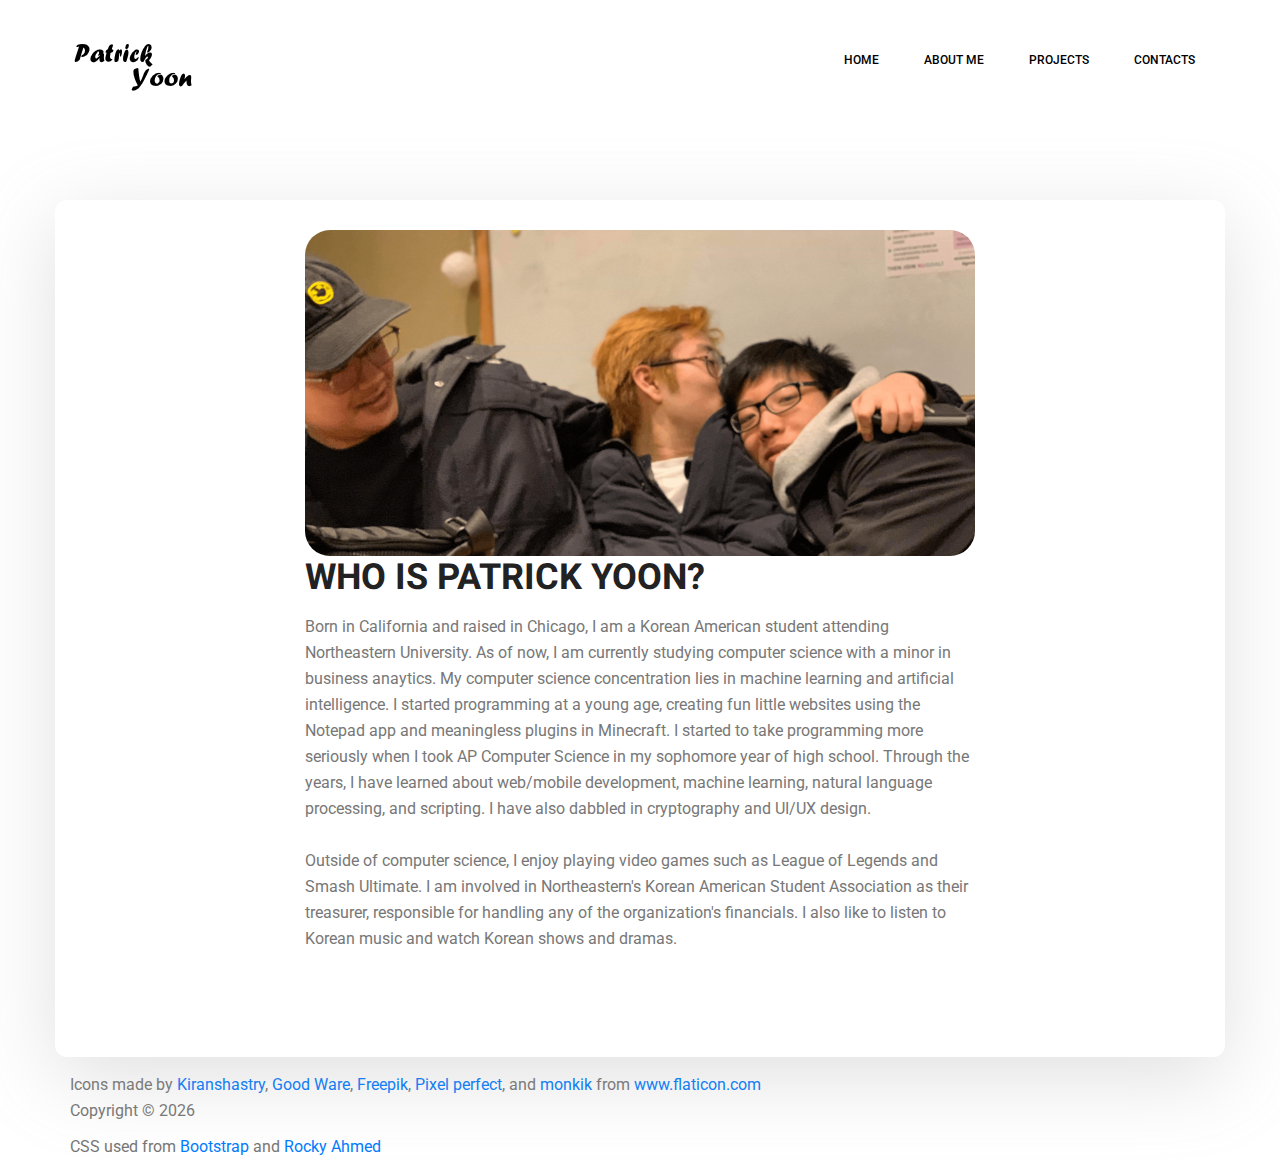
==== commit 2750ff37: "changed image so that it actually loads lol" ====
--- a/about.html
+++ b/about.html
@@ -1,100 +1,100 @@
-<!DOCTYPE html>
-
-<html>
-
-<head>
-    <!-- Required meta tags -->
-    <meta charset="utf-8">
-    <meta name="viewport" content="width=device-width, initial-scale=1, shrink-to-fit=no">
-    <link rel="icon" href="img/favicon_io/favicon.ico" type='image/x-icon' />
-    <title>Patrick Yoon</title>
-    <link rel="stylesheet" href="css/bootstrap.min.css">
-    <link rel="stylesheet" href="css/bootstrap-theme.css">
-    <link rel="stylesheet" href="css/bootstrap-theme.min.css">
-    <link rel="stylesheet" href="css/bootstrap.css">
-    <link rel="stylesheet" href="css/style.css">
-    <link rel="stylesheet" href="css/responsive.css">
-    <link rel="stylesheet" href="css/personalStyle.css">
-
-    <script src="js/jquery-3.4.1.js"></script>
-    <script src="js/popper.js"></script>
-    <script src="js/bootstrap.min.js"></script>
-</head>
-
-<body>
-    <!--header-->
-    <header class="header_area">
-        <div class="main_menu">
-            <nav class="navbar navbar-expand-lg navbar-light">
-                <div class="container box_1620">
-                    <!--logo topleft-->
-
-                    <a class="navbar-brand logo_h" href="index.html">
-                        <img src="img/blackLogo.png" alt>
-                    </a>
-                    <button class="navbar-toggler" type="button" data-toggle="collapse" data-target="#navbarSupportedContent" aria-controls="navbarSupportedContent" aria-expanded="false" aria-label="Toggle navigation">
-						<span class="icon-bar"></span>
-						<span class="icon-bar"></span>
-						<span class="icon-bar"></span>
-					</button>
-                    <div class="navbar-collapse offset collapse" id="navbarSupportedContent">
-                        <ul class="nav navbar-nav menu_nav ml-auto">
-                            <li class="nav-item active">
-                                <a class="nav-link" href="index.html">Home</a>
-                            </li>
-                            <li class="nav-item">
-                                <a class="nav-link" href="about.html">About me</a>
-                            </li>
-                            <li class="nav-item">
-                                <a class="nav-link" href="projects.html">Projects</a>
-                            </li>
-                            <li class="nav-item">
-                                <a class="nav-link" href="contact.html">Contacts</a>
-                            </li>
-                        </ul>
-                    </div>
-                </div>
-            </nav>
-        </div>
-    </header>
-
-    <!--about section lol-->
-    <section id="about_section" class="home_banner_area">
-        <div class="container box_1620">
-            <div class="main_title">
-                <img id="aboutPic" src="img/aboutpic.png">
-                <h2>Who is Patrick Yoon?</h2>
-                <p>Born in California and raised in Chicago, I am a Korean American student attending Northeastern University. As of now, I am currently studying computer science with a minor in business anaytics. My computer science concentration lies in
-                    machine learning and artificial intelligence. I started programming at a young age, creating fun little websites using the Notepad app and meaningless plugins in Minecraft. I started to take programming more seriously when I took AP
-                    Computer Science in my sophomore year of high school. Through the years, I have learned about web/mobile development, machine learning, natural language processing, and scripting. I have also dabbled in cryptography and UI/UX design.</p>
-                <br />
-                <p>Outside of computer science, I enjoy playing video games such as League of Legends and Smash Ultimate. I am involved in Northeastern's Korean American Student Association as their treasurer, responsible for handling any of the organization's
-                    financials. I also like to listen to Korean music and watch Korean shows and dramas.
-                </p>
-            </div>
-        </div>
-    </section>
-
-
-    <!--footer-->
-    <footer id="footerArea">
-        <div class="container">
-            Icons made by <a href="https://www.flaticon.com/authors/kiranshastry" title="Kiranshastry">Kiranshastry</a>,
-            <a href="https://www.flaticon.com/authors/good-ware" title="Good Ware">Good Ware</a>,
-            <a href="https://www.flaticon.com/authors/freepik" title="Freepik">Freepik</a>,
-            <a href="https://www.flaticon.com/authors/pixel-perfect" title="Pixel perfect">Pixel perfect</a>, and
-            <a href="https://www.flaticon.com/authors/monkik" title="monkik">monkik</a> from <a href="https://www.flaticon.com/" title="Flaticon"> www.flaticon.com</a>
-            <p>
-                Copyright &copy;
-                <script>
-                    document.write(new Date().getFullYear());
-                </script>
-            </p>
-            <p>
-                CSS used from <a href="https://getbootstrap.com/"> Bootstrap</a> and <a href="http://wethemez.com">Rocky Ahmed</a>
-            </p>
-        </div>
-    </footer>
-</body>
-
+<!DOCTYPE html>
+
+<html>
+
+<head>
+    <!-- Required meta tags -->
+    <meta charset="utf-8">
+    <meta name="viewport" content="width=device-width, initial-scale=1, shrink-to-fit=no">
+    <link rel="icon" href="img/favicon_io/favicon.ico" type='image/x-icon' />
+    <title>Patrick Yoon</title>
+    <link rel="stylesheet" href="css/bootstrap.min.css">
+    <link rel="stylesheet" href="css/bootstrap-theme.css">
+    <link rel="stylesheet" href="css/bootstrap-theme.min.css">
+    <link rel="stylesheet" href="css/bootstrap.css">
+    <link rel="stylesheet" href="css/style.css">
+    <link rel="stylesheet" href="css/responsive.css">
+    <link rel="stylesheet" href="css/personalStyle.css">
+
+    <script src="js/jquery-3.4.1.js"></script>
+    <script src="js/popper.js"></script>
+    <script src="js/bootstrap.min.js"></script>
+</head>
+
+<body>
+    <!--header-->
+    <header class="header_area">
+        <div class="main_menu">
+            <nav class="navbar navbar-expand-lg navbar-light">
+                <div class="container box_1620">
+                    <!--logo topleft-->
+
+                    <a class="navbar-brand logo_h" href="index.html">
+                        <img src="img/blackLogo.png" alt>
+                    </a>
+                    <button class="navbar-toggler" type="button" data-toggle="collapse" data-target="#navbarSupportedContent" aria-controls="navbarSupportedContent" aria-expanded="false" aria-label="Toggle navigation">
+						<span class="icon-bar"></span>
+						<span class="icon-bar"></span>
+						<span class="icon-bar"></span>
+					</button>
+                    <div class="navbar-collapse offset collapse" id="navbarSupportedContent">
+                        <ul class="nav navbar-nav menu_nav ml-auto">
+                            <li class="nav-item active">
+                                <a class="nav-link" href="index.html">Home</a>
+                            </li>
+                            <li class="nav-item">
+                                <a class="nav-link" href="about.html">About me</a>
+                            </li>
+                            <li class="nav-item">
+                                <a class="nav-link" href="projects.html">Projects</a>
+                            </li>
+                            <li class="nav-item">
+                                <a class="nav-link" href="contact.html">Contacts</a>
+                            </li>
+                        </ul>
+                    </div>
+                </div>
+            </nav>
+        </div>
+    </header>
+
+    <!--about section lol-->
+    <section id="about_section" class="home_banner_area">
+        <div class="container box_1620">
+            <div class="main_title">
+                <img id="aboutPic" src="img/aboutpic-min.png">
+                <h2>Who is Patrick Yoon?</h2>
+                <p>Born in California and raised in Chicago, I am a Korean American student attending Northeastern University. As of now, I am currently studying computer science with a minor in business anaytics. My computer science concentration lies in
+                    machine learning and artificial intelligence. I started programming at a young age, creating fun little websites using the Notepad app and meaningless plugins in Minecraft. I started to take programming more seriously when I took AP
+                    Computer Science in my sophomore year of high school. Through the years, I have learned about web/mobile development, machine learning, natural language processing, and scripting. I have also dabbled in cryptography and UI/UX design.</p>
+                <br />
+                <p>Outside of computer science, I enjoy playing video games such as League of Legends and Smash Ultimate. I am involved in Northeastern's Korean American Student Association as their treasurer, responsible for handling any of the organization's
+                    financials. I also like to listen to Korean music and watch Korean shows and dramas.
+                </p>
+            </div>
+        </div>
+    </section>
+
+
+    <!--footer-->
+    <footer id="footerArea">
+        <div class="container">
+            Icons made by <a href="https://www.flaticon.com/authors/kiranshastry" title="Kiranshastry">Kiranshastry</a>,
+            <a href="https://www.flaticon.com/authors/good-ware" title="Good Ware">Good Ware</a>,
+            <a href="https://www.flaticon.com/authors/freepik" title="Freepik">Freepik</a>,
+            <a href="https://www.flaticon.com/authors/pixel-perfect" title="Pixel perfect">Pixel perfect</a>, and
+            <a href="https://www.flaticon.com/authors/monkik" title="monkik">monkik</a> from <a href="https://www.flaticon.com/" title="Flaticon"> www.flaticon.com</a>
+            <p>
+                Copyright &copy;
+                <script>
+                    document.write(new Date().getFullYear());
+                </script>
+            </p>
+            <p>
+                CSS used from <a href="https://getbootstrap.com/"> Bootstrap</a> and <a href="http://wethemez.com">Rocky Ahmed</a>
+            </p>
+        </div>
+    </footer>
+</body>
+
 </html>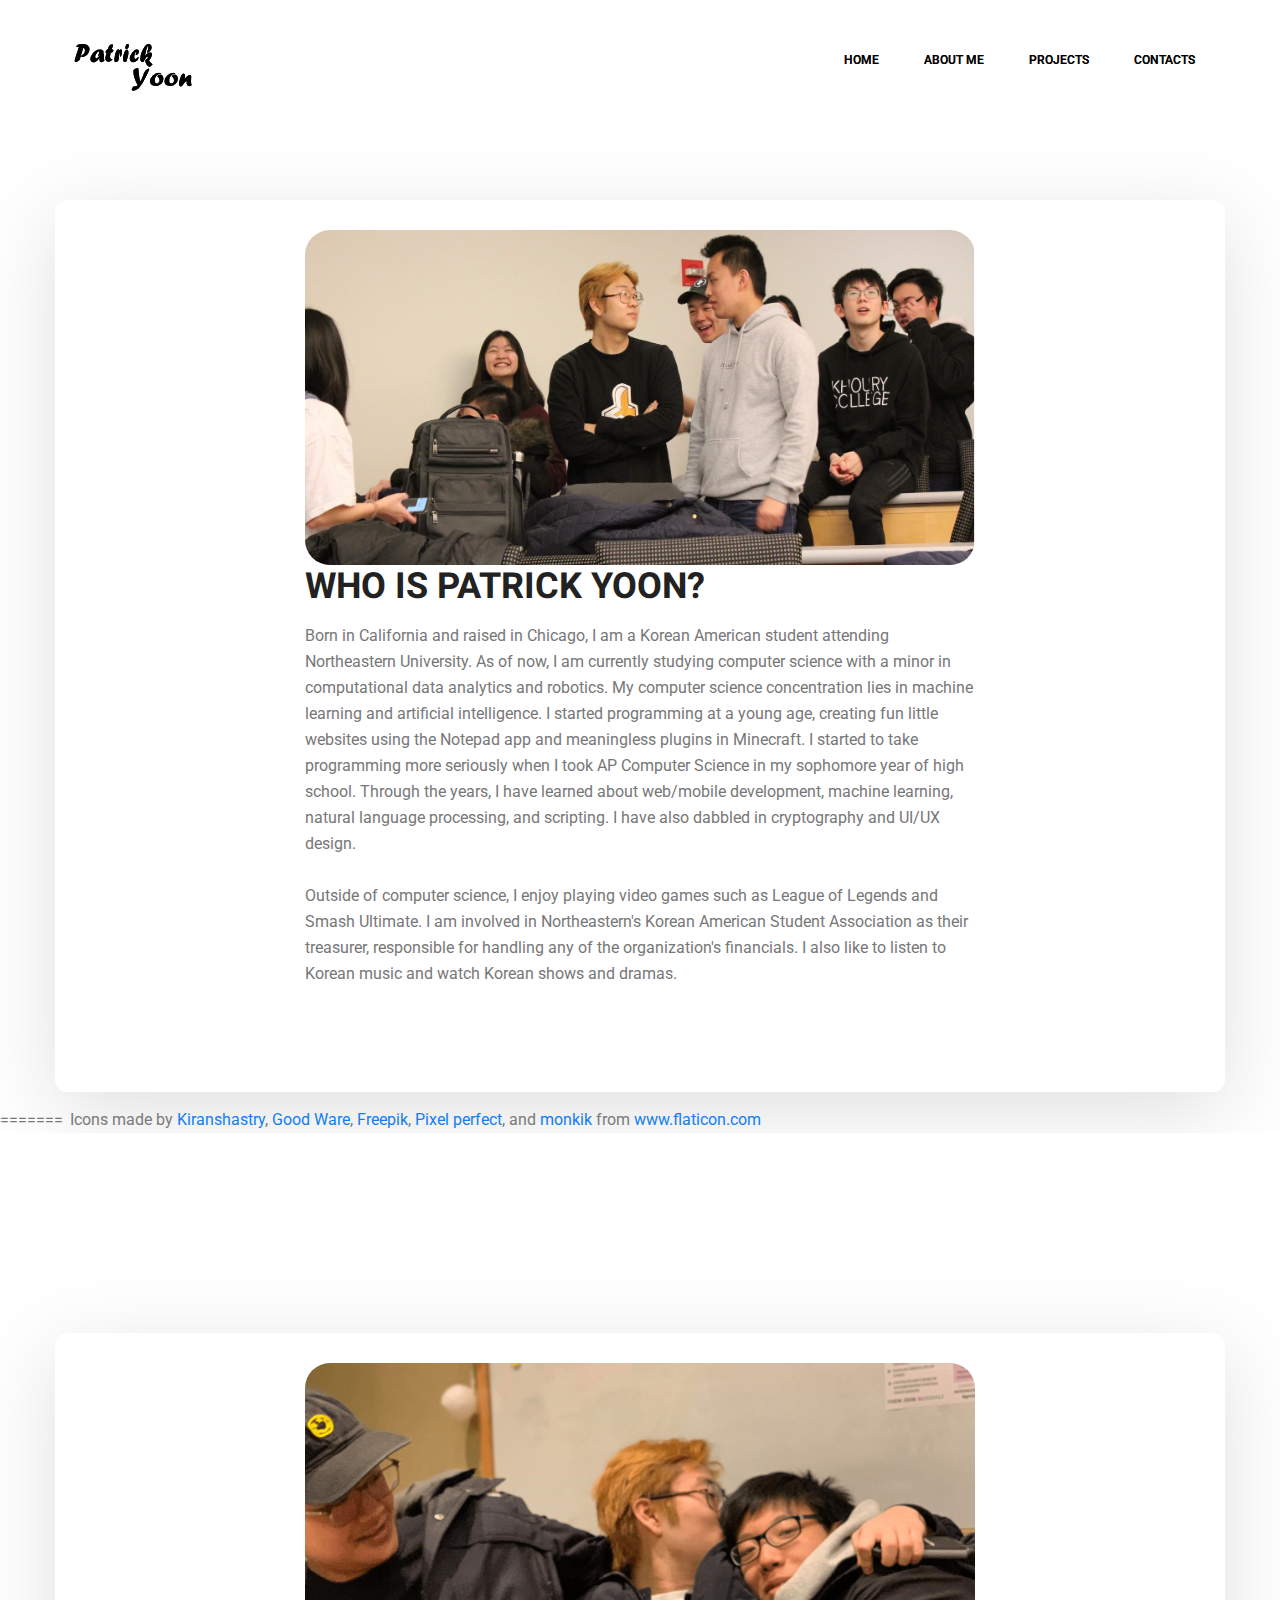
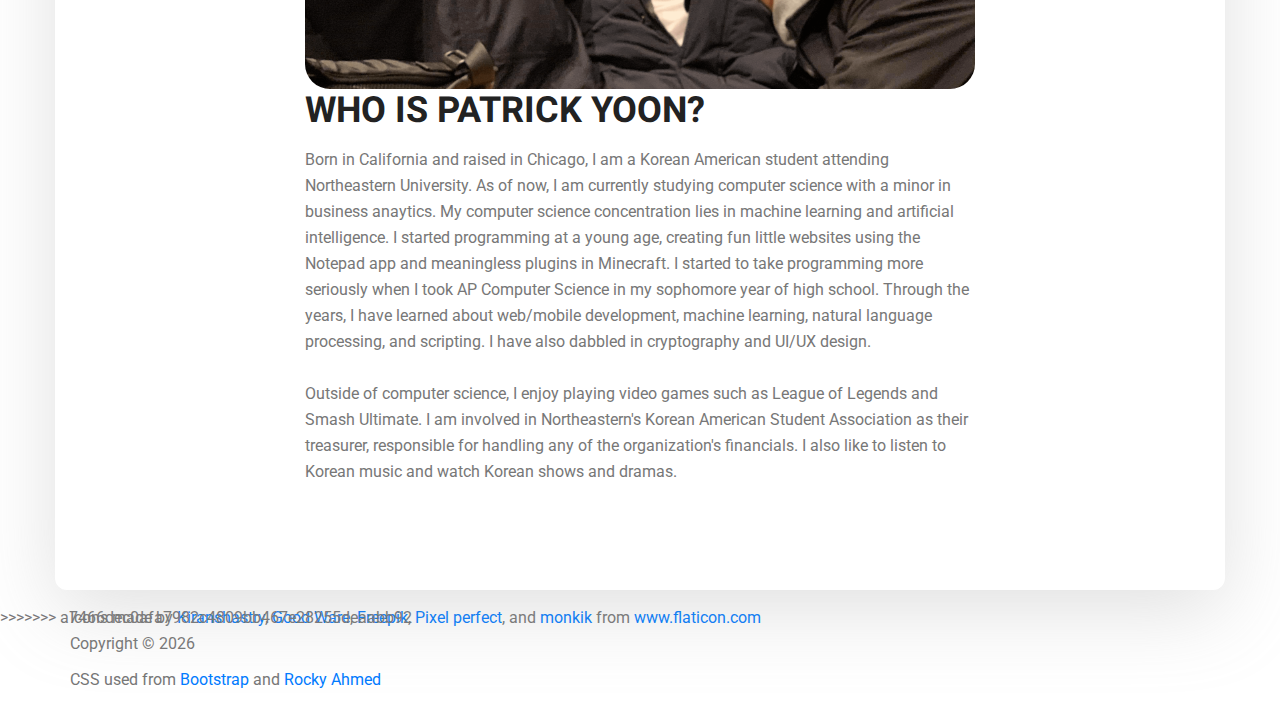
==== commit 8c5959ad: "updated pages and pictures" ====
--- a/about.html
+++ b/about.html
@@ -1,100 +1,203 @@
-<!DOCTYPE html>
-
-<html>
-
-<head>
-    <!-- Required meta tags -->
-    <meta charset="utf-8">
-    <meta name="viewport" content="width=device-width, initial-scale=1, shrink-to-fit=no">
-    <link rel="icon" href="img/favicon_io/favicon.ico" type='image/x-icon' />
-    <title>Patrick Yoon</title>
-    <link rel="stylesheet" href="css/bootstrap.min.css">
-    <link rel="stylesheet" href="css/bootstrap-theme.css">
-    <link rel="stylesheet" href="css/bootstrap-theme.min.css">
-    <link rel="stylesheet" href="css/bootstrap.css">
-    <link rel="stylesheet" href="css/style.css">
-    <link rel="stylesheet" href="css/responsive.css">
-    <link rel="stylesheet" href="css/personalStyle.css">
-
-    <script src="js/jquery-3.4.1.js"></script>
-    <script src="js/popper.js"></script>
-    <script src="js/bootstrap.min.js"></script>
-</head>
-
-<body>
-    <!--header-->
-    <header class="header_area">
-        <div class="main_menu">
-            <nav class="navbar navbar-expand-lg navbar-light">
-                <div class="container box_1620">
-                    <!--logo topleft-->
-
-                    <a class="navbar-brand logo_h" href="index.html">
-                        <img src="img/blackLogo.png" alt>
-                    </a>
-                    <button class="navbar-toggler" type="button" data-toggle="collapse" data-target="#navbarSupportedContent" aria-controls="navbarSupportedContent" aria-expanded="false" aria-label="Toggle navigation">
-						<span class="icon-bar"></span>
-						<span class="icon-bar"></span>
-						<span class="icon-bar"></span>
-					</button>
-                    <div class="navbar-collapse offset collapse" id="navbarSupportedContent">
-                        <ul class="nav navbar-nav menu_nav ml-auto">
-                            <li class="nav-item active">
-                                <a class="nav-link" href="index.html">Home</a>
-                            </li>
-                            <li class="nav-item">
-                                <a class="nav-link" href="about.html">About me</a>
-                            </li>
-                            <li class="nav-item">
-                                <a class="nav-link" href="projects.html">Projects</a>
-                            </li>
-                            <li class="nav-item">
-                                <a class="nav-link" href="contact.html">Contacts</a>
-                            </li>
-                        </ul>
-                    </div>
-                </div>
-            </nav>
-        </div>
-    </header>
-
-    <!--about section lol-->
-    <section id="about_section" class="home_banner_area">
-        <div class="container box_1620">
-            <div class="main_title">
-                <img id="aboutPic" src="img/aboutpic-min.png">
-                <h2>Who is Patrick Yoon?</h2>
-                <p>Born in California and raised in Chicago, I am a Korean American student attending Northeastern University. As of now, I am currently studying computer science with a minor in business anaytics. My computer science concentration lies in
-                    machine learning and artificial intelligence. I started programming at a young age, creating fun little websites using the Notepad app and meaningless plugins in Minecraft. I started to take programming more seriously when I took AP
-                    Computer Science in my sophomore year of high school. Through the years, I have learned about web/mobile development, machine learning, natural language processing, and scripting. I have also dabbled in cryptography and UI/UX design.</p>
-                <br />
-                <p>Outside of computer science, I enjoy playing video games such as League of Legends and Smash Ultimate. I am involved in Northeastern's Korean American Student Association as their treasurer, responsible for handling any of the organization's
-                    financials. I also like to listen to Korean music and watch Korean shows and dramas.
-                </p>
-            </div>
-        </div>
-    </section>
-
-
-    <!--footer-->
-    <footer id="footerArea">
-        <div class="container">
-            Icons made by <a href="https://www.flaticon.com/authors/kiranshastry" title="Kiranshastry">Kiranshastry</a>,
-            <a href="https://www.flaticon.com/authors/good-ware" title="Good Ware">Good Ware</a>,
-            <a href="https://www.flaticon.com/authors/freepik" title="Freepik">Freepik</a>,
-            <a href="https://www.flaticon.com/authors/pixel-perfect" title="Pixel perfect">Pixel perfect</a>, and
-            <a href="https://www.flaticon.com/authors/monkik" title="monkik">monkik</a> from <a href="https://www.flaticon.com/" title="Flaticon"> www.flaticon.com</a>
-            <p>
-                Copyright &copy;
-                <script>
-                    document.write(new Date().getFullYear());
-                </script>
-            </p>
-            <p>
-                CSS used from <a href="https://getbootstrap.com/"> Bootstrap</a> and <a href="http://wethemez.com">Rocky Ahmed</a>
-            </p>
-        </div>
-    </footer>
-</body>
-
+<!DOCTYPE html>
+
+<html>
+
+<head>
+    <!-- Required meta tags -->
+    <meta charset="utf-8">
+    <meta name="viewport" content="width=device-width, initial-scale=1, shrink-to-fit=no">
+    <link rel="icon" href="img/favicon_io/favicon.ico" type='image/x-icon' />
+    <title>Patrick Yoon</title>
+    <link rel="stylesheet" href="css/bootstrap.min.css">
+    <link rel="stylesheet" href="css/bootstrap-theme.css">
+    <link rel="stylesheet" href="css/bootstrap-theme.min.css">
+    <link rel="stylesheet" href="css/bootstrap.css">
+    <link rel="stylesheet" href="css/style.css">
+    <link rel="stylesheet" href="css/responsive.css">
+    <link rel="stylesheet" href="css/personalStyle.css">
+
+    <script src="js/jquery-3.4.1.js"></script>
+    <script src="js/popper.js"></script>
+    <script src="js/bootstrap.min.js"></script>
+</head>
+
+<body>
+    <!--header-->
+    <header class="header_area">
+        <div class="main_menu">
+            <nav class="navbar navbar-expand-lg navbar-light">
+                <div class="container box_1620">
+                    <!--logo topleft-->
+
+                    <a class="navbar-brand logo_h" href="index.html">
+                        <img src="img/blackLogo.png" alt>
+                    </a>
+                    <button class="navbar-toggler" type="button" data-toggle="collapse" data-target="#navbarSupportedContent" aria-controls="navbarSupportedContent" aria-expanded="false" aria-label="Toggle navigation">
+						<span class="icon-bar"></span>
+						<span class="icon-bar"></span>
+						<span class="icon-bar"></span>
+					</button>
+                    <div class="navbar-collapse offset collapse" id="navbarSupportedContent">
+                        <ul class="nav navbar-nav menu_nav ml-auto">
+                            <li class="nav-item active">
+                                <a class="nav-link" href="index.html">Home</a>
+                            </li>
+                            <li class="nav-item">
+                                <a class="nav-link" href="about.html">About me</a>
+                            </li>
+                            <li class="nav-item">
+                                <a class="nav-link" href="projects.html">Projects</a>
+                            </li>
+                            <li class="nav-item">
+                                <a class="nav-link" href="contact.html">Contacts</a>
+                            </li>
+                        </ul>
+                    </div>
+                </div>
+            </nav>
+        </div>
+    </header>
+
+    <!--about section lol-->
+    <section id="about_section" class="home_banner_area">
+        <div class="container box_1620">
+            <div class="main_title">
+                <img id="aboutPic" src="img/mainpic3.png">
+                <h2>Who is Patrick Yoon?</h2>
+                <p>Born in California and raised in Chicago, I am a Korean American student attending Northeastern University. As of now, I am currently studying computer science with a minor in computational data analytics and robotics. My computer science
+                    concentration lies in machine learning and artificial intelligence. I started programming at a young age, creating fun little websites using the Notepad app and meaningless plugins in Minecraft. I started to take programming more seriously
+                    when I took AP Computer Science in my sophomore year of high school. Through the years, I have learned about web/mobile development, machine learning, natural language processing, and scripting. I have also dabbled in cryptography
+                    and UI/UX design.</p>
+                <br />
+                <p>Outside of computer science, I enjoy playing video games such as League of Legends and Smash Ultimate. I am involved in Northeastern's Korean American Student Association as their treasurer, responsible for handling any of the organization's
+                    financials. I also like to listen to Korean music and watch Korean shows and dramas.
+                </p>
+            </div>
+        </div>
+    </section>
+
+
+    <!--footer-->
+    <footer id="footerArea">
+        <div class="container">
+            Icons made by <a href="https://www.flaticon.com/authors/kiranshastry" title="Kiranshastry">Kiranshastry</a>,
+            <a href="https://www.flaticon.com/authors/good-ware" title="Good Ware">Good Ware</a>,
+            <a href="https://www.flaticon.com/authors/freepik" title="Freepik">Freepik</a>,
+            <a href="https://www.flaticon.com/authors/pixel-perfect" title="Pixel perfect">Pixel perfect</a>, and
+            <a href="https://www.flaticon.com/authors/monkik" title="monkik">monkik</a> from <a href="https://www.flaticon.com/" title="Flaticon"> www.flaticon.com</a>
+            <p>
+                Copyright &copy;
+                <script>
+                    document.write(new Date().getFullYear());
+                </script>
+            </p>
+            <p>
+                CSS used from <a href="https://getbootstrap.com/"> Bootstrap</a> and <a href="http://wethemez.com">Rocky Ahmed</a>
+            </p>
+        </div>
+    </footer>
+</body>
+
+=======
+<!DOCTYPE html>
+
+<html>
+
+<head>
+    <!-- Required meta tags -->
+    <meta charset="utf-8">
+    <meta name="viewport" content="width=device-width, initial-scale=1, shrink-to-fit=no">
+    <link rel="icon" href="img/favicon_io/favicon.ico" type='image/x-icon' />
+    <title>Patrick Yoon</title>
+    <link rel="stylesheet" href="css/bootstrap.min.css">
+    <link rel="stylesheet" href="css/bootstrap-theme.css">
+    <link rel="stylesheet" href="css/bootstrap-theme.min.css">
+    <link rel="stylesheet" href="css/bootstrap.css">
+    <link rel="stylesheet" href="css/style.css">
+    <link rel="stylesheet" href="css/responsive.css">
+    <link rel="stylesheet" href="css/personalStyle.css">
+
+    <script src="js/jquery-3.4.1.js"></script>
+    <script src="js/popper.js"></script>
+    <script src="js/bootstrap.min.js"></script>
+</head>
+
+<body>
+    <!--header-->
+    <header class="header_area">
+        <div class="main_menu">
+            <nav class="navbar navbar-expand-lg navbar-light">
+                <div class="container box_1620">
+                    <!--logo topleft-->
+
+                    <a class="navbar-brand logo_h" href="index.html">
+                        <img src="img/blackLogo.png" alt>
+                    </a>
+                    <button class="navbar-toggler" type="button" data-toggle="collapse" data-target="#navbarSupportedContent" aria-controls="navbarSupportedContent" aria-expanded="false" aria-label="Toggle navigation">
+						<span class="icon-bar"></span>
+						<span class="icon-bar"></span>
+						<span class="icon-bar"></span>
+					</button>
+                    <div class="navbar-collapse offset collapse" id="navbarSupportedContent">
+                        <ul class="nav navbar-nav menu_nav ml-auto">
+                            <li class="nav-item active">
+                                <a class="nav-link" href="index.html">Home</a>
+                            </li>
+                            <li class="nav-item">
+                                <a class="nav-link" href="about.html">About me</a>
+                            </li>
+                            <li class="nav-item">
+                                <a class="nav-link" href="projects.html">Projects</a>
+                            </li>
+                            <li class="nav-item">
+                                <a class="nav-link" href="contact.html">Contacts</a>
+                            </li>
+                        </ul>
+                    </div>
+                </div>
+            </nav>
+        </div>
+    </header>
+
+    <!--about section lol-->
+    <section id="about_section" class="home_banner_area">
+        <div class="container box_1620">
+            <div class="main_title">
+                <img id="aboutPic" src="img/aboutpic-min.png">
+                <h2>Who is Patrick Yoon?</h2>
+                <p>Born in California and raised in Chicago, I am a Korean American student attending Northeastern University. As of now, I am currently studying computer science with a minor in business anaytics. My computer science concentration lies in
+                    machine learning and artificial intelligence. I started programming at a young age, creating fun little websites using the Notepad app and meaningless plugins in Minecraft. I started to take programming more seriously when I took AP
+                    Computer Science in my sophomore year of high school. Through the years, I have learned about web/mobile development, machine learning, natural language processing, and scripting. I have also dabbled in cryptography and UI/UX design.</p>
+                <br />
+                <p>Outside of computer science, I enjoy playing video games such as League of Legends and Smash Ultimate. I am involved in Northeastern's Korean American Student Association as their treasurer, responsible for handling any of the organization's
+                    financials. I also like to listen to Korean music and watch Korean shows and dramas.
+                </p>
+            </div>
+        </div>
+    </section>
+
+
+    <!--footer-->
+    <footer id="footerArea">
+        <div class="container">
+            Icons made by <a href="https://www.flaticon.com/authors/kiranshastry" title="Kiranshastry">Kiranshastry</a>,
+            <a href="https://www.flaticon.com/authors/good-ware" title="Good Ware">Good Ware</a>,
+            <a href="https://www.flaticon.com/authors/freepik" title="Freepik">Freepik</a>,
+            <a href="https://www.flaticon.com/authors/pixel-perfect" title="Pixel perfect">Pixel perfect</a>, and
+            <a href="https://www.flaticon.com/authors/monkik" title="monkik">monkik</a> from <a href="https://www.flaticon.com/" title="Flaticon"> www.flaticon.com</a>
+            <p>
+                Copyright &copy;
+                <script>
+                    document.write(new Date().getFullYear());
+                </script>
+            </p>
+            <p>
+                CSS used from <a href="https://getbootstrap.com/"> Bootstrap</a> and <a href="http://wethemez.com">Rocky Ahmed</a>
+            </p>
+        </div>
+    </footer>
+</body>
+
+>>>>>>> a7466dec0afa7982c4809bb467e28255deaabb92
+
 </html>--- a/css/personalStyle.css
+++ b/css/personalStyle.css
@@ -1,138 +1,138 @@
-    #mainImage {
-        border-radius: 25px;
-        max-width: 100%;
-        float: left;
-    }
-    
-    #socialsAndLinks {
-        padding-left: 25px;
-        padding-top: 25px;
-    }
-    
-    #socialsAndLinks2 {
-        vertical-align: middle;
-        padding-left: 25px;
-        padding-top: 25px;
-    }
-    
-    #mainText {
-        padding-top: 25px;
-        word-wrap: break-word;
-        clear: left
-    }
-    
-    .socialLinks {
-        color: inherit;
-    }
-    
-    .socialLinks2 {
-        padding-left: 10px;
-        color: inherit;
-    }
-    
-    .socialImages {
-        width: 70px;
-        height: 70px;
-    }
-    
-    .socialImages2 {
-        width: 70px;
-        height: 70px;
-        margin-right: 10px;
-    }
-    
-    .socialLists {
-        padding-bottom: 5px;
-    }
-    
-    .socialLists2 {
-        padding-bottom: 15px;
-    }
-    
-    #footerArea {
-        padding-top: 15px;
-        display: absolute;
-        height: 0px;
-        top: 40%;
-    }
-    
-    .titleSeparate {
-        font-size: 10vw;
-        word-wrap: break-word;
-    }
-    
-    #aboutPic {
-        vertical-align: middle;
-        border-radius: 25px;
-        width: 100%;
-        height: 100%;
-    }
-    
-    #mainTitle {
-        vertical-align: middle;
-        margin: auto;
-        color: #000;
-        text-align: middle;
-    }
-    
-    #design-cast {
-        display: flex;
-        flex-wrap: wrap;
-    }
-    
-    .member {
-        flex: 0 48%;
-        margin: 1% 1% 45px 1%;
-    }
-    
-    .member img {
-        max-width: 70%;
-        display: block;
-    }
-    
-    @media (max-width:480px) {
-        .member {
-            flex: 0 100%
-        }
-    }
-    
-    #projectIDName {
-        padding-top: 15px;
-    }
-    
-    .name {
-        color: #000;
-    }
-    
-    .ioverlay {
-        position: absolute;
-        top: 0;
-        bottom: 0;
-        left: 0;
-        right: 0;
-        height: 100%;
-        width: 100%;
-        opacity: 0;
-        transition: .5s ease;
-        background-color: #008CBA;
-    }
-    
-    .itext {
-        color: white;
-        font-size: 20px;
-        position: absolute;
-        top: 50%;
-        left: 50%;
-        -webkit-transform: translate(-50%, -50%);
-        -ms-transform: translate(-50%, -50%);
-        transform: translate(-50%, -50%);
-        text-align: center;
-    }
-    
-    #btn_link_container {
-        display: flex;
-    }
-    
-    .btn_links {
-        flex: 1;
-    }+#mainImage {
+    border-radius: 25px;
+    max-width: 600px;
+    float: left;
+}
+
+#socialsAndLinks {
+    padding-left: 25px;
+    padding-top: 25px;
+}
+
+#socialsAndLinks2 {
+    vertical-align: middle;
+    padding-left: 25px;
+    padding-top: 25px;
+}
+
+#mainText {
+    padding-top: 25px;
+    word-wrap: break-word;
+    clear: left
+}
+
+.socialLinks {
+    color: inherit;
+}
+
+.socialLinks2 {
+    padding-left: 10px;
+    color: inherit;
+}
+
+.socialImages {
+    width: 70px;
+    height: 70px;
+}
+
+.socialImages2 {
+    width: 70px;
+    height: 70px;
+    margin-right: 10px;
+}
+
+.socialLists {
+    padding-bottom: 5px;
+}
+
+.socialLists2 {
+    padding-bottom: 15px;
+}
+
+#footerArea {
+    padding-top: 15px;
+    display: absolute;
+    height: 0px;
+    top: 40%;
+}
+
+.titleSeparate {
+    font-size: 10vw;
+    word-wrap: break-word;
+}
+
+#aboutPic {
+    vertical-align: middle;
+    border-radius: 25px;
+    width: 100%;
+    height: 100%;
+}
+
+#mainTitle {
+    vertical-align: middle;
+    margin: auto;
+    color: #000;
+    text-align: middle;
+}
+
+#design-cast {
+    display: flex;
+    flex-wrap: wrap;
+}
+
+.member {
+    flex: 0 48%;
+    margin: 1% 1% 45px 1%;
+}
+
+.member img {
+    max-width: 70%;
+    display: block;
+}
+
+@media (max-width:480px) {
+    .member {
+        flex: 0 100%
+    }
+}
+
+#projectIDName {
+    padding-top: 15px;
+}
+
+.name {
+    color: #000;
+}
+
+.ioverlay {
+    position: absolute;
+    top: 0;
+    bottom: 0;
+    left: 0;
+    right: 0;
+    height: 100%;
+    width: 100%;
+    opacity: 0;
+    transition: .5s ease;
+    background-color: #008CBA;
+}
+
+.itext {
+    color: white;
+    font-size: 20px;
+    position: absolute;
+    top: 50%;
+    left: 50%;
+    -webkit-transform: translate(-50%, -50%);
+    -ms-transform: translate(-50%, -50%);
+    transform: translate(-50%, -50%);
+    text-align: center;
+}
+
+#btn_link_container {
+    display: flex;
+}
+
+.btn_links {
+    flex: 1;
+}--- a/css/personalStyle.css
+++ b/css/personalStyle.css
@@ -1,138 +1,138 @@
-    #mainImage {
-        border-radius: 25px;
-        max-width: 100%;
-        float: left;
-    }
-    
-    #socialsAndLinks {
-        padding-left: 25px;
-        padding-top: 25px;
-    }
-    
-    #socialsAndLinks2 {
-        vertical-align: middle;
-        padding-left: 25px;
-        padding-top: 25px;
-    }
-    
-    #mainText {
-        padding-top: 25px;
-        word-wrap: break-word;
-        clear: left
-    }
-    
-    .socialLinks {
-        color: inherit;
-    }
-    
-    .socialLinks2 {
-        padding-left: 10px;
-        color: inherit;
-    }
-    
-    .socialImages {
-        width: 70px;
-        height: 70px;
-    }
-    
-    .socialImages2 {
-        width: 70px;
-        height: 70px;
-        margin-right: 10px;
-    }
-    
-    .socialLists {
-        padding-bottom: 5px;
-    }
-    
-    .socialLists2 {
-        padding-bottom: 15px;
-    }
-    
-    #footerArea {
-        padding-top: 15px;
-        display: absolute;
-        height: 0px;
-        top: 40%;
-    }
-    
-    .titleSeparate {
-        font-size: 10vw;
-        word-wrap: break-word;
-    }
-    
-    #aboutPic {
-        vertical-align: middle;
-        border-radius: 25px;
-        width: 100%;
-        height: 100%;
-    }
-    
-    #mainTitle {
-        vertical-align: middle;
-        margin: auto;
-        color: #000;
-        text-align: middle;
-    }
-    
-    #design-cast {
-        display: flex;
-        flex-wrap: wrap;
-    }
-    
-    .member {
-        flex: 0 48%;
-        margin: 1% 1% 45px 1%;
-    }
-    
-    .member img {
-        max-width: 70%;
-        display: block;
-    }
-    
-    @media (max-width:480px) {
-        .member {
-            flex: 0 100%
-        }
-    }
-    
-    #projectIDName {
-        padding-top: 15px;
-    }
-    
-    .name {
-        color: #000;
-    }
-    
-    .ioverlay {
-        position: absolute;
-        top: 0;
-        bottom: 0;
-        left: 0;
-        right: 0;
-        height: 100%;
-        width: 100%;
-        opacity: 0;
-        transition: .5s ease;
-        background-color: #008CBA;
-    }
-    
-    .itext {
-        color: white;
-        font-size: 20px;
-        position: absolute;
-        top: 50%;
-        left: 50%;
-        -webkit-transform: translate(-50%, -50%);
-        -ms-transform: translate(-50%, -50%);
-        transform: translate(-50%, -50%);
-        text-align: center;
-    }
-    
-    #btn_link_container {
-        display: flex;
-    }
-    
-    .btn_links {
-        flex: 1;
-    }+#mainImage {
+    border-radius: 25px;
+    max-width: 600px;
+    float: left;
+}
+
+#socialsAndLinks {
+    padding-left: 25px;
+    padding-top: 25px;
+}
+
+#socialsAndLinks2 {
+    vertical-align: middle;
+    padding-left: 25px;
+    padding-top: 25px;
+}
+
+#mainText {
+    padding-top: 25px;
+    word-wrap: break-word;
+    clear: left
+}
+
+.socialLinks {
+    color: inherit;
+}
+
+.socialLinks2 {
+    padding-left: 10px;
+    color: inherit;
+}
+
+.socialImages {
+    width: 70px;
+    height: 70px;
+}
+
+.socialImages2 {
+    width: 70px;
+    height: 70px;
+    margin-right: 10px;
+}
+
+.socialLists {
+    padding-bottom: 5px;
+}
+
+.socialLists2 {
+    padding-bottom: 15px;
+}
+
+#footerArea {
+    padding-top: 15px;
+    display: absolute;
+    height: 0px;
+    top: 40%;
+}
+
+.titleSeparate {
+    font-size: 10vw;
+    word-wrap: break-word;
+}
+
+#aboutPic {
+    vertical-align: middle;
+    border-radius: 25px;
+    width: 100%;
+    height: 100%;
+}
+
+#mainTitle {
+    vertical-align: middle;
+    margin: auto;
+    color: #000;
+    text-align: middle;
+}
+
+#design-cast {
+    display: flex;
+    flex-wrap: wrap;
+}
+
+.member {
+    flex: 0 48%;
+    margin: 1% 1% 45px 1%;
+}
+
+.member img {
+    max-width: 70%;
+    display: block;
+}
+
+@media (max-width:480px) {
+    .member {
+        flex: 0 100%
+    }
+}
+
+#projectIDName {
+    padding-top: 15px;
+}
+
+.name {
+    color: #000;
+}
+
+.ioverlay {
+    position: absolute;
+    top: 0;
+    bottom: 0;
+    left: 0;
+    right: 0;
+    height: 100%;
+    width: 100%;
+    opacity: 0;
+    transition: .5s ease;
+    background-color: #008CBA;
+}
+
+.itext {
+    color: white;
+    font-size: 20px;
+    position: absolute;
+    top: 50%;
+    left: 50%;
+    -webkit-transform: translate(-50%, -50%);
+    -ms-transform: translate(-50%, -50%);
+    transform: translate(-50%, -50%);
+    text-align: center;
+}
+
+#btn_link_container {
+    display: flex;
+}
+
+.btn_links {
+    flex: 1;
+}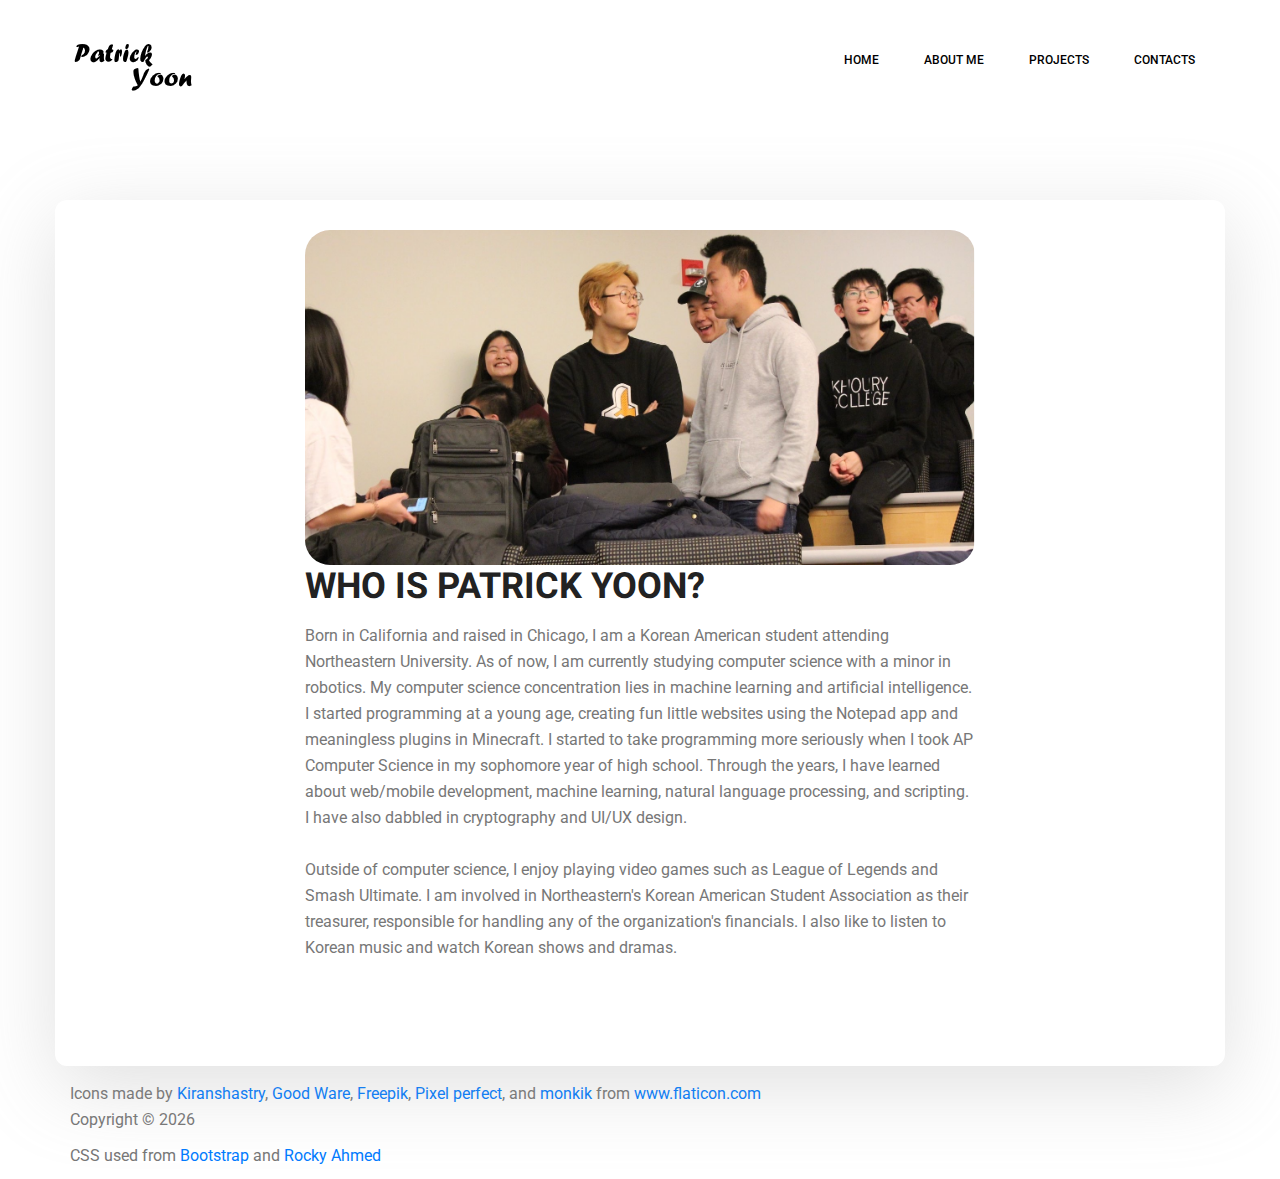
==== commit 1e0f1d8a: "wtf deleted extra stuff" ====
--- a/about.html
+++ b/about.html
@@ -64,7 +64,7 @@
             <div class="main_title">
                 <img id="aboutPic" src="img/mainpic3.png">
                 <h2>Who is Patrick Yoon?</h2>
-                <p>Born in California and raised in Chicago, I am a Korean American student attending Northeastern University. As of now, I am currently studying computer science with a minor in computational data analytics and robotics. My computer science
+                <p>Born in California and raised in Chicago, I am a Korean American student attending Northeastern University. As of now, I am currently studying computer science with a minor in robotics. My computer science
                     concentration lies in machine learning and artificial intelligence. I started programming at a young age, creating fun little websites using the Notepad app and meaningless plugins in Minecraft. I started to take programming more seriously
                     when I took AP Computer Science in my sophomore year of high school. Through the years, I have learned about web/mobile development, machine learning, natural language processing, and scripting. I have also dabbled in cryptography
                     and UI/UX design.</p>
@@ -98,106 +98,4 @@
     </footer>
 </body>
 
-=======
-<!DOCTYPE html>
-
-<html>
-
-<head>
-    <!-- Required meta tags -->
-    <meta charset="utf-8">
-    <meta name="viewport" content="width=device-width, initial-scale=1, shrink-to-fit=no">
-    <link rel="icon" href="img/favicon_io/favicon.ico" type='image/x-icon' />
-    <title>Patrick Yoon</title>
-    <link rel="stylesheet" href="css/bootstrap.min.css">
-    <link rel="stylesheet" href="css/bootstrap-theme.css">
-    <link rel="stylesheet" href="css/bootstrap-theme.min.css">
-    <link rel="stylesheet" href="css/bootstrap.css">
-    <link rel="stylesheet" href="css/style.css">
-    <link rel="stylesheet" href="css/responsive.css">
-    <link rel="stylesheet" href="css/personalStyle.css">
-
-    <script src="js/jquery-3.4.1.js"></script>
-    <script src="js/popper.js"></script>
-    <script src="js/bootstrap.min.js"></script>
-</head>
-
-<body>
-    <!--header-->
-    <header class="header_area">
-        <div class="main_menu">
-            <nav class="navbar navbar-expand-lg navbar-light">
-                <div class="container box_1620">
-                    <!--logo topleft-->
-
-                    <a class="navbar-brand logo_h" href="index.html">
-                        <img src="img/blackLogo.png" alt>
-                    </a>
-                    <button class="navbar-toggler" type="button" data-toggle="collapse" data-target="#navbarSupportedContent" aria-controls="navbarSupportedContent" aria-expanded="false" aria-label="Toggle navigation">
-						<span class="icon-bar"></span>
-						<span class="icon-bar"></span>
-						<span class="icon-bar"></span>
-					</button>
-                    <div class="navbar-collapse offset collapse" id="navbarSupportedContent">
-                        <ul class="nav navbar-nav menu_nav ml-auto">
-                            <li class="nav-item active">
-                                <a class="nav-link" href="index.html">Home</a>
-                            </li>
-                            <li class="nav-item">
-                                <a class="nav-link" href="about.html">About me</a>
-                            </li>
-                            <li class="nav-item">
-                                <a class="nav-link" href="projects.html">Projects</a>
-                            </li>
-                            <li class="nav-item">
-                                <a class="nav-link" href="contact.html">Contacts</a>
-                            </li>
-                        </ul>
-                    </div>
-                </div>
-            </nav>
-        </div>
-    </header>
-
-    <!--about section lol-->
-    <section id="about_section" class="home_banner_area">
-        <div class="container box_1620">
-            <div class="main_title">
-                <img id="aboutPic" src="img/aboutpic-min.png">
-                <h2>Who is Patrick Yoon?</h2>
-                <p>Born in California and raised in Chicago, I am a Korean American student attending Northeastern University. As of now, I am currently studying computer science with a minor in business anaytics. My computer science concentration lies in
-                    machine learning and artificial intelligence. I started programming at a young age, creating fun little websites using the Notepad app and meaningless plugins in Minecraft. I started to take programming more seriously when I took AP
-                    Computer Science in my sophomore year of high school. Through the years, I have learned about web/mobile development, machine learning, natural language processing, and scripting. I have also dabbled in cryptography and UI/UX design.</p>
-                <br />
-                <p>Outside of computer science, I enjoy playing video games such as League of Legends and Smash Ultimate. I am involved in Northeastern's Korean American Student Association as their treasurer, responsible for handling any of the organization's
-                    financials. I also like to listen to Korean music and watch Korean shows and dramas.
-                </p>
-            </div>
-        </div>
-    </section>
-
-
-    <!--footer-->
-    <footer id="footerArea">
-        <div class="container">
-            Icons made by <a href="https://www.flaticon.com/authors/kiranshastry" title="Kiranshastry">Kiranshastry</a>,
-            <a href="https://www.flaticon.com/authors/good-ware" title="Good Ware">Good Ware</a>,
-            <a href="https://www.flaticon.com/authors/freepik" title="Freepik">Freepik</a>,
-            <a href="https://www.flaticon.com/authors/pixel-perfect" title="Pixel perfect">Pixel perfect</a>, and
-            <a href="https://www.flaticon.com/authors/monkik" title="monkik">monkik</a> from <a href="https://www.flaticon.com/" title="Flaticon"> www.flaticon.com</a>
-            <p>
-                Copyright &copy;
-                <script>
-                    document.write(new Date().getFullYear());
-                </script>
-            </p>
-            <p>
-                CSS used from <a href="https://getbootstrap.com/"> Bootstrap</a> and <a href="http://wethemez.com">Rocky Ahmed</a>
-            </p>
-        </div>
-    </footer>
-</body>
-
->>>>>>> a7466dec0afa7982c4809bb467e28255deaabb92
-
 </html>